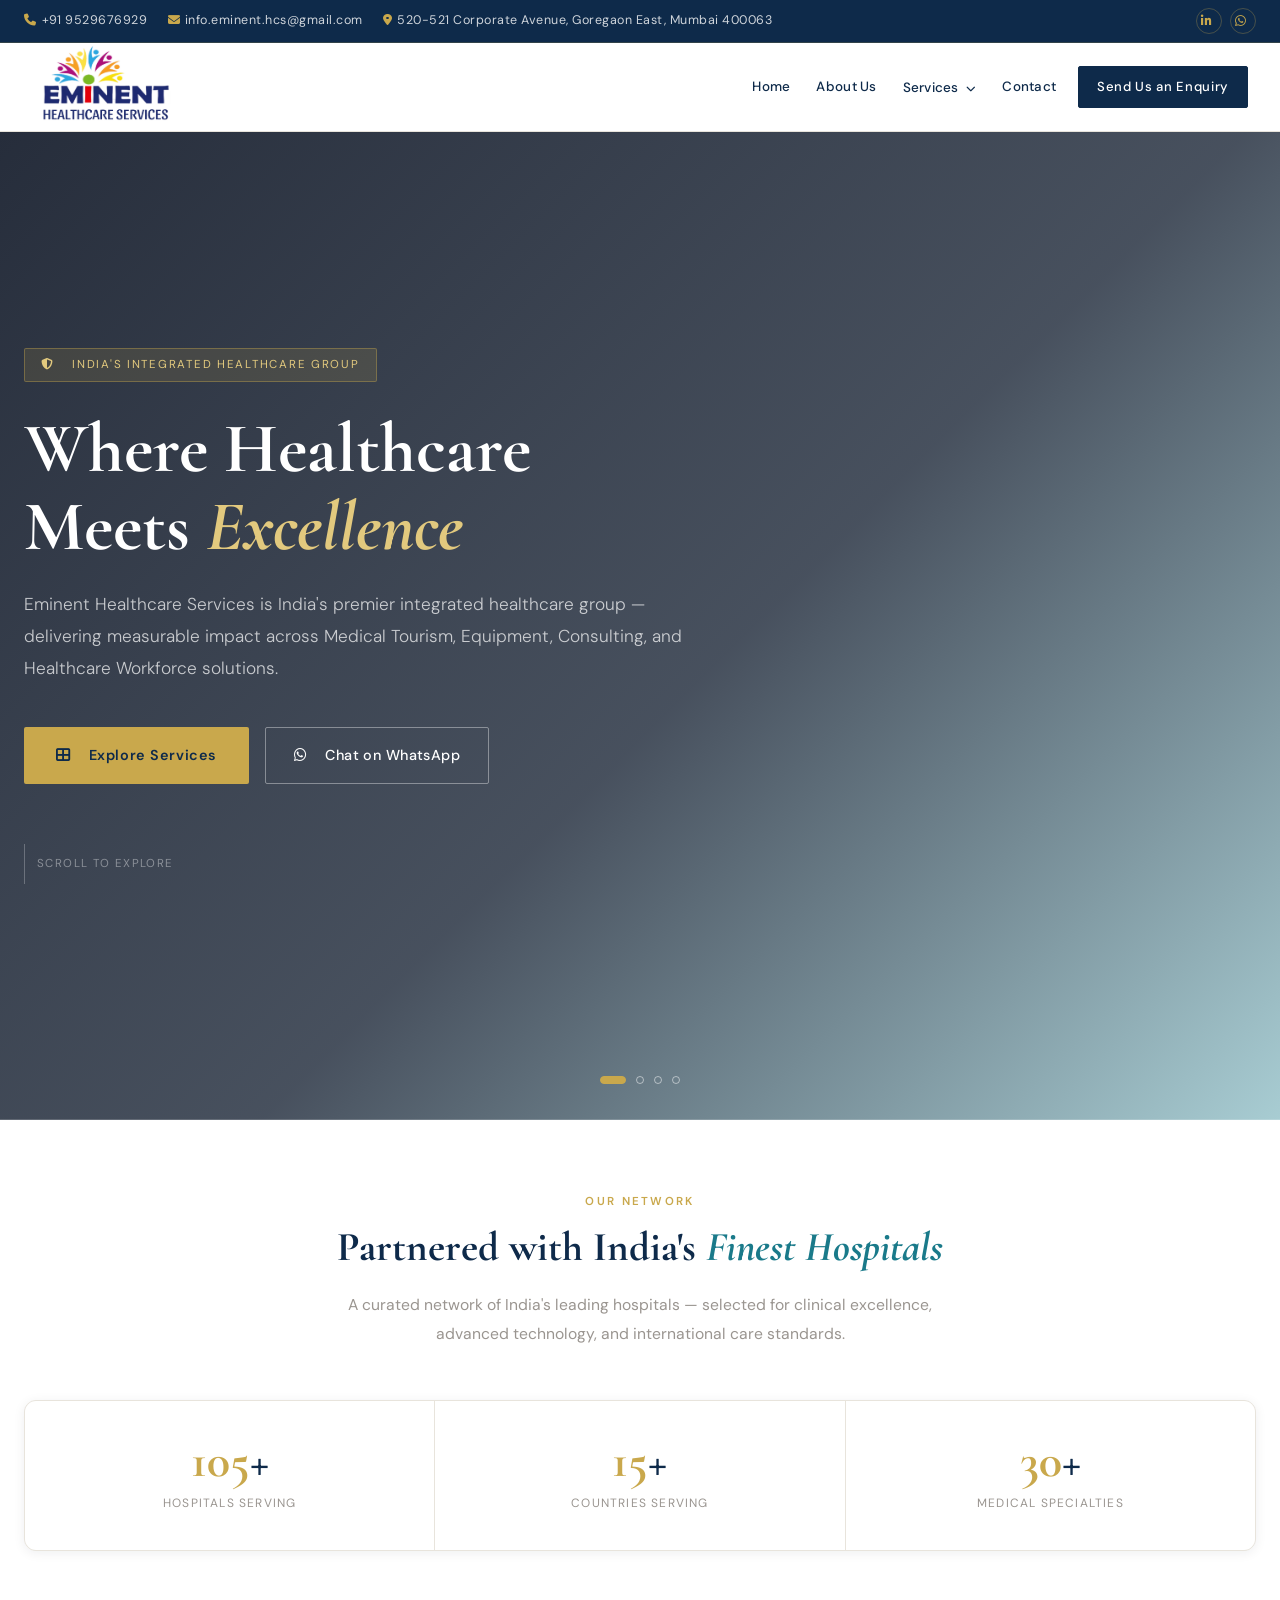
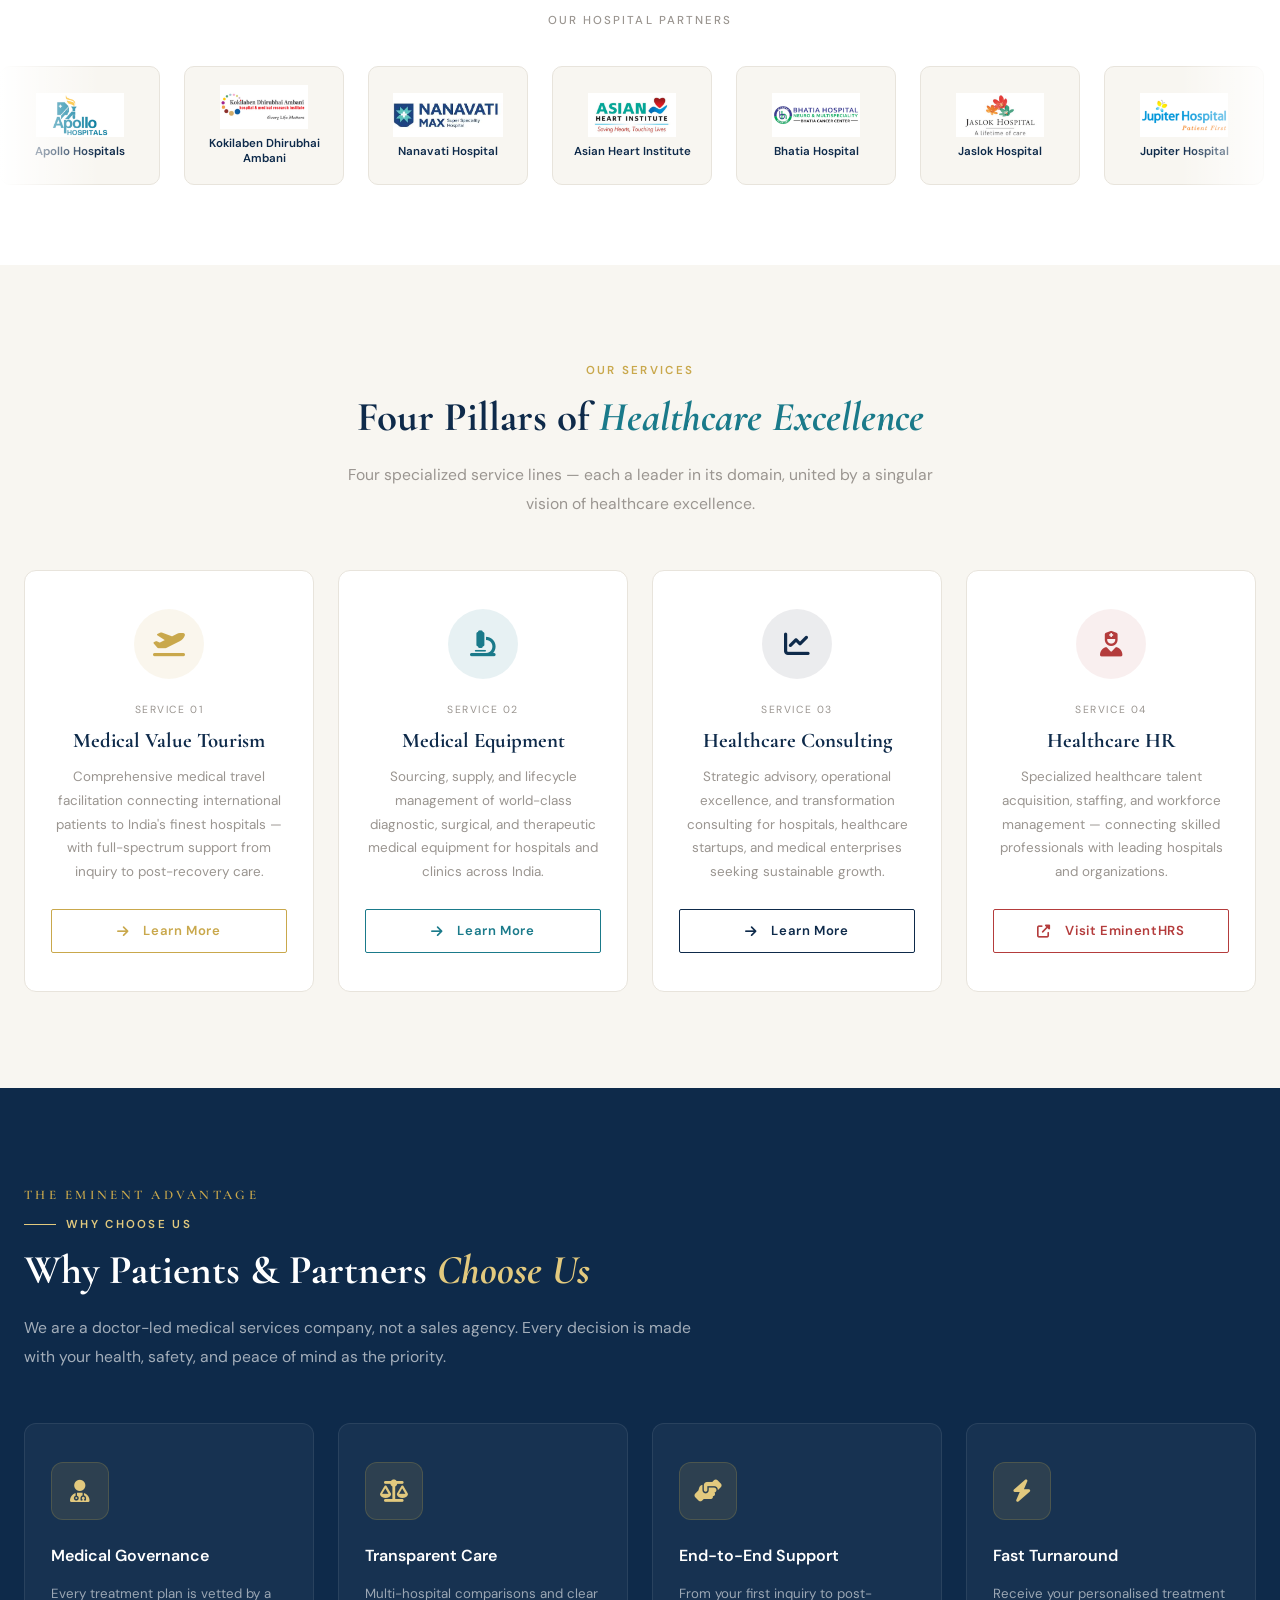
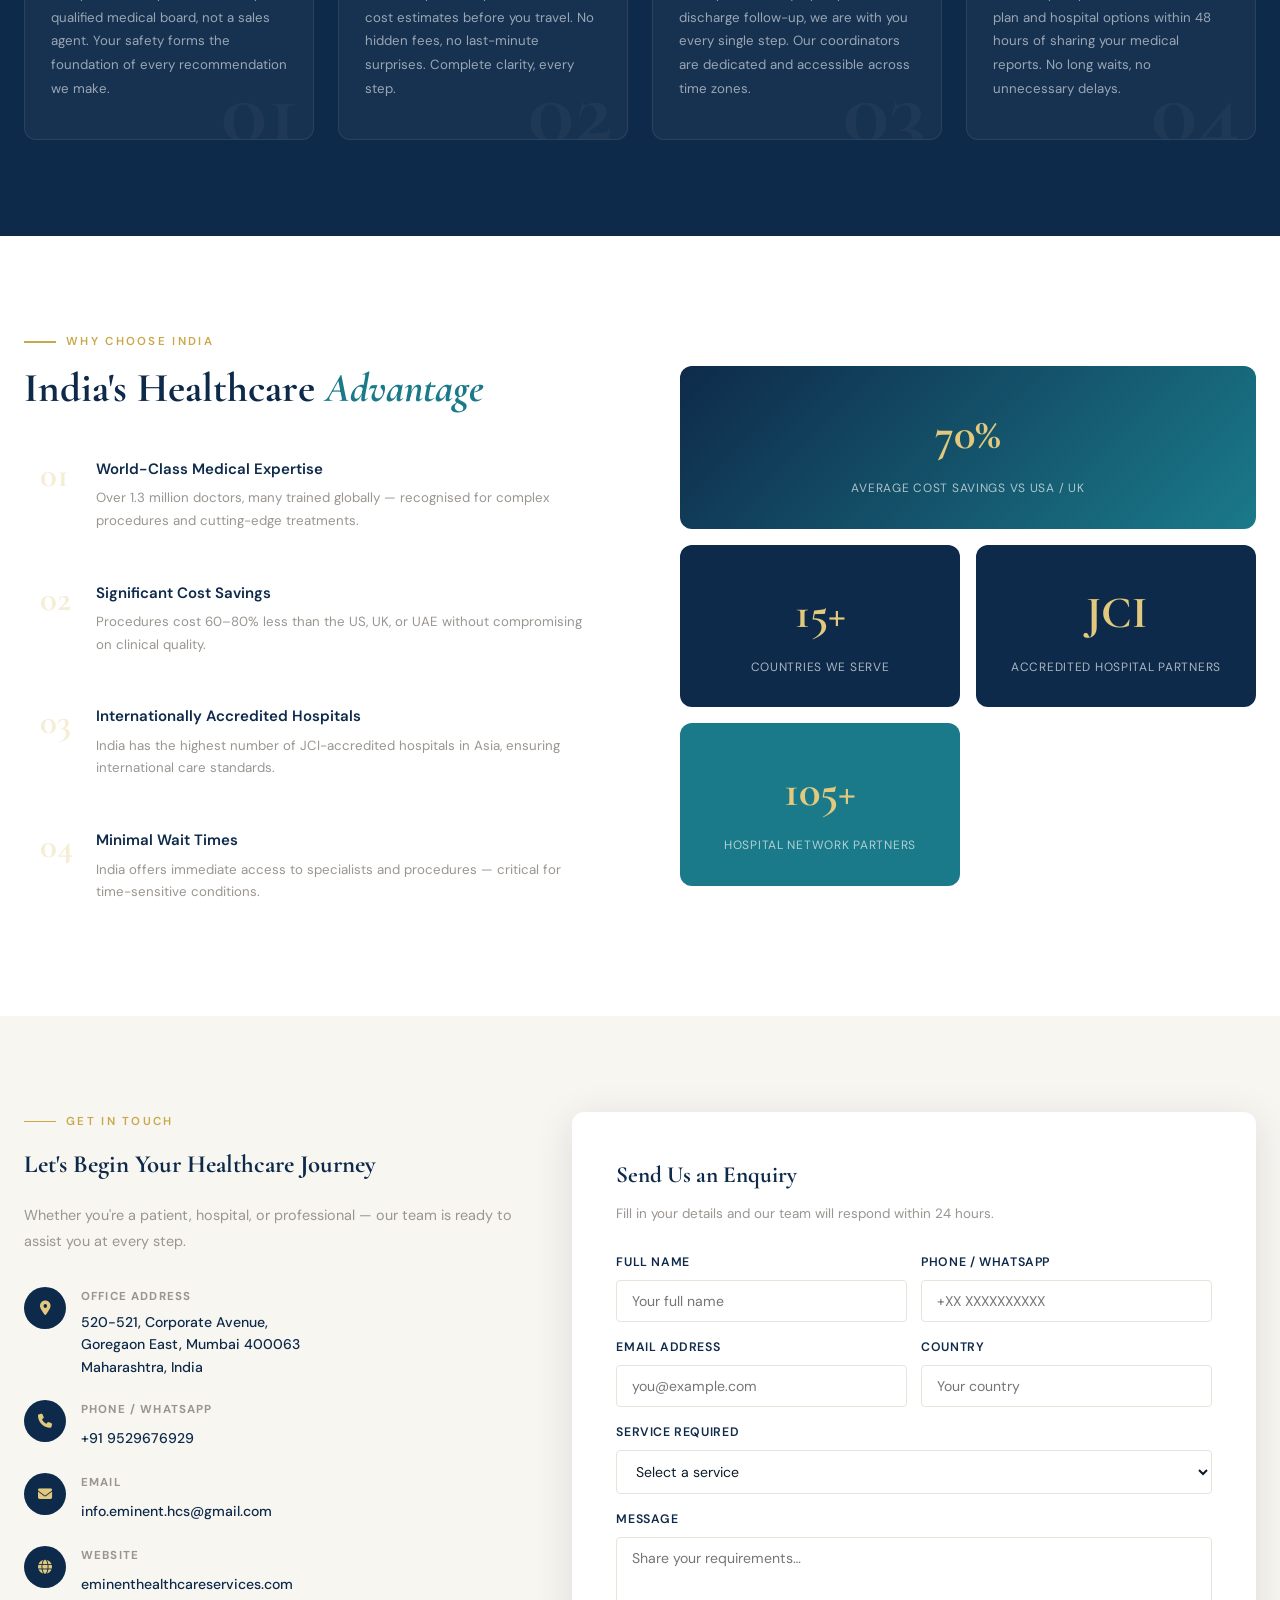
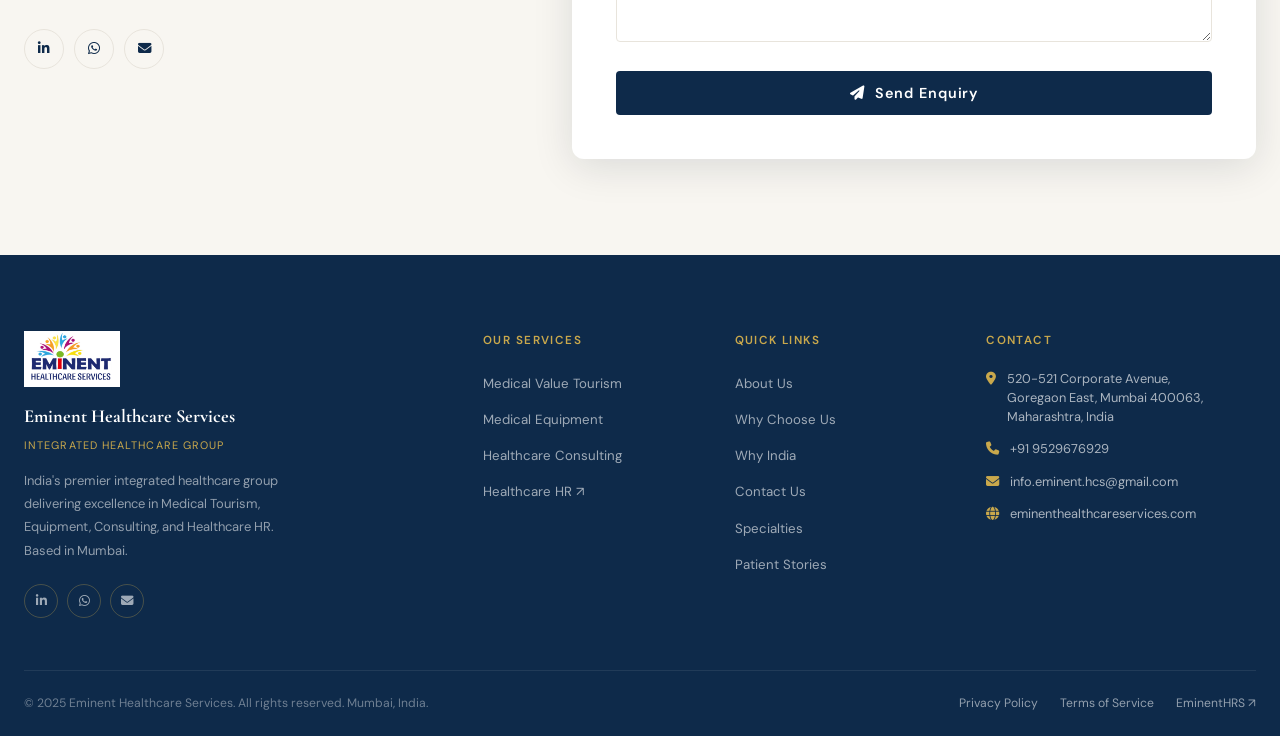
==== index.html @ 2bb33513 "Initial website upload" ====
<!DOCTYPE html>
<html lang="en">
<head>
  <meta charset="UTF-8" />
  <meta name="viewport" content="width=device-width, initial-scale=1.0" />
  <title>Eminent Healthcare Services | Integrated Healthcare Ecosystem</title>
  <meta name="description" content="Eminent Healthcare Services — India's integrated healthcare group. Medical Tourism, Medical Equipment, Healthcare Consulting &amp; HR. Mumbai." />
  <link rel="preconnect" href="https://fonts.googleapis.com" />
  <link rel="preconnect" href="https://fonts.gstatic.com" crossorigin />
  <link href="https://fonts.googleapis.com/css2?family=Cormorant+Garamond:ital,wght@0,300;0,400;0,600;0,700;1,400&family=DM+Sans:opsz,wght@9..40,300;9..40,400;9..40,500;9..40,600&display=swap" rel="stylesheet" />
  <link rel="stylesheet" href="https://cdnjs.cloudflare.com/ajax/libs/font-awesome/6.5.0/css/all.min.css" />
  <link rel="stylesheet" href="assets/css/style.css" />
</head>
<body>

<!-- TOPBAR -->
<div class="topbar">
  <div class="topbar-inner">
    <div class="topbar-left">
      <span><i class="fas fa-phone"></i><a href="tel:+919529676929">+91 9529676929</a></span>
      <span><i class="fas fa-envelope"></i><a href="mailto:info.eminent.hcs@gmail.com">info.eminent.hcs@gmail.com</a></span>
      <span><i class="fas fa-map-marker-alt"></i>520-521 Corporate Avenue, Goregaon East, Mumbai 400063</span>
    </div>
    <div class="topbar-right">
      <div class="topbar-social">
        <a href="https://www.linkedin.com/company/eminent-hr-services" target="_blank" rel="noopener" aria-label="LinkedIn"><i class="fab fa-linkedin-in"></i></a>
        <a href="https://wa.me/919529676929" target="_blank" rel="noopener" aria-label="WhatsApp"><i class="fab fa-whatsapp"></i></a>
      </div>
    </div>
  </div>
</div>

<!-- NAVBAR -->
<nav class="navbar" id="navbar">
  <div class="nav-inner">
    <a href="index.html" class="nav-logo">
      <img src="assets/images/logo.png" class="site-logo-img" alt="Eminent Healthcare Services" onerror="this.style.display='none';document.getElementById('nf').classList.remove('hidden')" />
      <div class="logo-fallback hidden" id="nf"><span class="logo-fallback-main">Eminent</span><span class="logo-fallback-sub">Healthcare Services</span></div>
    </a>
    <div class="nav-links">
      <a href="index.html">Home</a>
      <a href="#" data-open-about>About Us</a>
      <div class="nav-dropdown-wrap">
        <a href="#services">Services <i class="fas fa-chevron-down dropdown-caret"></i></a>
        <div class="nav-dropdown">
          <a href="services/medical-value-tourism.html"><i class="fas fa-plane-departure"></i><span class="dd-label">Medical Value Tourism<span>International Patient Care</span></span></a>
          <a href="services/medical-equipment.html"><i class="fas fa-microscope"></i><span class="dd-label">Medical Equipment<span>Diagnostic &amp; Surgical Supply</span></span></a>
          <a href="services/healthcare-consulting.html"><i class="fas fa-chart-line"></i><span class="dd-label">Healthcare Consulting<span>Strategy &amp; Advisory</span></span></a>
          <hr />
          <a href="https://eminenthrs.com/job-seekers" target="_blank" rel="noopener"><i class="fas fa-user-nurse"></i><span class="dd-label">Healthcare HR <i class="fas fa-external-link-alt" style="font-size:.6rem"></i><span>Visit EminentHRS</span></span></a>
        </div>
      </div>
      <a href="#contact">Contact</a>
      <a href="#contact" class="nav-cta">Send Us an Enquiry</a>
    </div>
    <button class="nav-hamburger" id="hamburger"><span></span><span></span><span></span></button>
  </div>
</nav>

<!-- MOBILE MENU -->
<div class="mobile-menu" id="mobileMenu">
  <button class="mobile-menu-close" id="menuClose"><i class="fas fa-times"></i></button>
  <a href="index.html" class="menu-close-on-click">Home</a>
  <a data-open-about class="menu-close-on-click">About Us</a>
  <button class="mobile-nav-services-toggle" id="mobileServicesToggle">Services <i class="fas fa-chevron-down" style="font-size:.8rem;margin-left:6px"></i></button>
  <div class="mobile-nav-services-submenu" id="mobileServicesSubmenu">
    <a href="services/medical-value-tourism.html" class="menu-close-on-click"><i class="fas fa-plane-departure" style="margin-right:8px;color:var(--gold)"></i>Medical Value Tourism</a>
    <a href="services/medical-equipment.html" class="menu-close-on-click"><i class="fas fa-microscope" style="margin-right:8px;color:var(--gold)"></i>Medical Equipment</a>
    <a href="services/healthcare-consulting.html" class="menu-close-on-click"><i class="fas fa-chart-line" style="margin-right:8px;color:var(--gold)"></i>Healthcare Consulting</a>
    <a href="https://eminenthrs.com/job-seekers" target="_blank" rel="noopener"><i class="fas fa-user-nurse" style="margin-right:8px;color:var(--gold)"></i>Healthcare HR &#8599;</a>
  </div>
  <a href="#contact" class="menu-close-on-click">Contact</a>
  <div class="mobile-menu-social">
    <a href="https://www.linkedin.com/company/eminent-hr-services" target="_blank" rel="noopener"><i class="fab fa-linkedin-in"></i></a>
    <a href="https://wa.me/919529676929" target="_blank" rel="noopener"><i class="fab fa-whatsapp"></i></a>
    <a href="mailto:info.eminent.hcs@gmail.com"><i class="fas fa-envelope"></i></a>
  </div>
</div>

<!-- ABOUT PANEL -->
<div class="about-panel" id="aboutPanel">
  <div class="about-panel-inner">
    <button class="about-panel-close" id="aboutPanelClose"><i class="fas fa-times"></i></button>
    <div class="about-panel-label">Who We Are</div>
    <h2 class="about-panel-title">About <em>Eminent Healthcare Services</em></h2>

    <div class="about-panel-vision" style="margin-top:0;margin-bottom:22px;">
      <h4>Our Vision</h4>
      <p>To become Asia's most trusted integrated healthcare services group — where every patient receives the clinical care they deserve, every institution reaches its fullest potential, and every healthcare professional finds purpose and growth in their career.</p>
    </div>

    <div class="about-panel-vision" style="margin-bottom:22px;background:linear-gradient(135deg,#132040,rgba(26,122,138,.15));border-left:3px solid var(--teal-light);">
      <h4 style="color:var(--teal-light);">Our Mission</h4>
      <p>To bridge the gap between patients who need world-class healthcare and institutions that provide it — by building a transparent, clinically governed, and human-centred ecosystem across Medical Value Tourism, Equipment, Consulting, and Healthcare Workforce solutions. We are committed to making quality healthcare accessible, affordable, and deeply personal for every individual we serve.</p>
    </div>

    <p class="about-panel-lead">Eminent Healthcare Services is India's integrated healthcare group — a multi-dimensional platform built to serve patients, institutions, and professionals with integrity, expertise, and a human-first approach.</p>
    <p class="about-panel-body">Founded with a vision to transform how healthcare is accessed, delivered, and experienced — we operate across four specialized service lines addressing critical touchpoints in the modern healthcare ecosystem.</p>
    <div class="about-panel-pillars">
      <div class="about-pillar-card"><i class="fas fa-plane-departure"></i><h4>Medical Value Tourism</h4><p>End-to-end medical travel facilitation for international patients seeking world-class care in India.</p></div>
      <div class="about-pillar-card"><i class="fas fa-microscope"></i><h4>Medical Equipment</h4><p>Procurement and supply of premium diagnostic, surgical, and therapeutic medical equipment.</p></div>
      <div class="about-pillar-card"><i class="fas fa-chart-line"></i><h4>Healthcare Consulting</h4><p>Strategic advisory and transformation consulting for hospitals and medical enterprises.</p></div>
      <div class="about-pillar-card"><i class="fas fa-user-nurse"></i><h4>Healthcare HR</h4><p>Specialized talent acquisition connecting skilled professionals with leading healthcare organizations.</p></div>
    </div>
  </div>
</div>

<!-- HERO SLIDER -->
<section class="hero" id="home">
  <div class="hero-slides" aria-hidden="true">
    <div class="hero-slide active"></div>
    <div class="hero-slide"></div>
    <div class="hero-slide"></div>
    <div class="hero-slide"></div>
  </div>
  <div class="hero-slide-dots">
    <button class="hero-dot active" data-slide="0"></button>
    <button class="hero-dot" data-slide="1"></button>
    <button class="hero-dot" data-slide="2"></button>
    <button class="hero-dot" data-slide="3"></button>
  </div>
  <div class="hero-content">
    <div class="hero-inner">
      <div class="hero-inner-text">
        <div class="hero-badge"><i class="fas fa-shield-alt"></i>&nbsp; India's Integrated Healthcare Group</div>
        <h1 class="hero-title">Where Healthcare<br/>Meets <em>Excellence</em></h1>
        <p class="hero-subtitle">Eminent Healthcare Services is India's premier integrated healthcare group — delivering measurable impact across Medical Tourism, Equipment, Consulting, and Healthcare Workforce solutions.</p>
        <div class="hero-actions">
          <a href="#services" class="btn-primary"><i class="fas fa-th-large"></i>&nbsp; Explore Services</a>
          <a href="https://wa.me/919529676929" target="_blank" rel="noopener" class="btn-whatsapp"><i class="fab fa-whatsapp"></i>&nbsp; Chat on WhatsApp</a>
        </div>
        <div class="hero-scroll-hint">Scroll to explore</div>
      </div>
    </div>
  </div>
</section>

<!-- HOSPITAL PARTNERS -->
<section class="hospitals-section" id="hospitals">
  <div class="container">
    <div class="section-header center reveal">
      <div class="section-label">Our Network</div>
      <h2 class="section-title">Partnered with India's <em>Finest Hospitals</em></h2>
      <p class="section-desc">A curated network of India's leading hospitals — selected for clinical excellence, advanced technology, and international care standards.</p>
    </div>
    <div class="hosp-stats-row reveal">
      <div class="hosp-stat-cell"><div class="hs-num"><span>105</span>+</div><div class="hs-label">Hospitals Serving</div></div>
      <div class="hosp-stat-cell"><div class="hs-num"><span>15</span>+</div><div class="hs-label">Countries Serving</div></div>
      <div class="hosp-stat-cell"><div class="hs-num"><span>30</span>+</div><div class="hs-label">Medical Specialties</div></div>
    </div>
  </div>
  <div class="hosp-marquee-label reveal">Our Hospital Partners</div>
  <div class="hosp-track-wrap">
    <div class="hosp-logo-track">
      <div class="hosp-logo-card"><img src="assets/images/hospitals/apollo.png" alt="Apollo Hospitals" /><div class="hosp-card-name">Apollo Hospitals</div></div>
      <div class="hosp-logo-card"><img src="assets/images/hospitals/kokilaben.png" alt="Kokilaben Dhirubhai" /><div class="hosp-card-name">Kokilaben Dhirubhai Ambani</div></div>
      <div class="hosp-logo-card"><img src="assets/images/hospitals/nanavati.png" alt="Nanavati Hospital" /><div class="hosp-card-name">Nanavati Hospital</div></div>
      <div class="hosp-logo-card"><img src="assets/images/hospitals/asian-heart.png" alt="Asian Heart Institute" /><div class="hosp-card-name">Asian Heart Institute</div></div>
      <div class="hosp-logo-card"><img src="assets/images/hospitals/bhatia.png" alt="Bhatia Hospital" /><div class="hosp-card-name">Bhatia Hospital</div></div>
      <div class="hosp-logo-card"><img src="assets/images/hospitals/jaslok.png" alt="Jaslok Hospital" /><div class="hosp-card-name">Jaslok Hospital</div></div>
      <div class="hosp-logo-card"><img src="assets/images/hospitals/jupiter.png" alt="Jupiter Hospital" /><div class="hosp-card-name">Jupiter Hospital</div></div>
      <div class="hosp-logo-card"><img src="assets/images/hospitals/hn-reliance.png" alt="HN Reliance Foundation" /><div class="hosp-card-name">HN Reliance Foundation</div></div>
      <div class="hosp-logo-card"><img src="assets/images/hospitals/saifee.png" alt="Saifee Hospital" /><div class="hosp-card-name">Saifee Hospital</div></div>
      <div class="hosp-logo-card"><img src="assets/images/hospitals/godrej.png" alt="Godrej Memorial Hospital" /><div class="hosp-card-name">Godrej Memorial Hospital</div></div>
      <div class="hosp-logo-card"><img src="assets/images/hospitals/surya.png" alt="Surya Hospital" /><div class="hosp-card-name">Surya Hospital</div></div>
      <div class="hosp-logo-card"><img src="assets/images/hospitals/hncii.png" alt="HNCII" /><div class="hosp-card-name">HNCII</div></div>
      <!-- Duplicate for seamless loop -->
      <div class="hosp-logo-card"><img src="assets/images/hospitals/apollo.png" alt="Apollo Hospitals" /><div class="hosp-card-name">Apollo Hospitals</div></div>
      <div class="hosp-logo-card"><img src="assets/images/hospitals/kokilaben.png" alt="Kokilaben Dhirubhai" /><div class="hosp-card-name">Kokilaben Dhirubhai</div></div>
       <div class="hosp-logo-card"><img src="assets/images/hospitals/nanavati.png" alt="Nanavati Hospital" /><div class="hosp-card-name">Nanavati Hospital</div></div>
      <div class="hosp-logo-card"><img src="assets/images/hospitals/asian-heart.png" alt="Asian Heart Institute" /><div class="hosp-card-name">Asian Heart Institute</div></div>
      <div class="hosp-logo-card"><img src="assets/images/hospitals/bhatia.png" alt="Bhatia Hospital" /><div class="hosp-card-name">Bhatia Hospital</div></div>
      <div class="hosp-logo-card"><img src="assets/images/hospitals/jaslok.png" alt="Jaslok Hospital" /><div class="hosp-card-name">Jaslok Hospital</div></div>
      <div class="hosp-logo-card"><img src="assets/images/hospitals/jupiter.png" alt="Jupiter Hospital" /><div class="hosp-card-name">Jupiter Hospital</div></div>
      <div class="hosp-logo-card"><img src="assets/images/hospitals/hn-reliance.png" alt="HN Reliance Foundation" /><div class="hosp-card-name">HN Reliance Foundation</div></div>
      <div class="hosp-logo-card"><img src="assets/images/hospitals/saifee.png" alt="Saifee Hospital" /><div class="hosp-card-name">Saifee Hospital</div></div>
      <div class="hosp-logo-card"><img src="assets/images/hospitals/godrej.png" alt="Godrej Memorial Hospital" /><div class="hosp-card-name">Godrej Memorial Hospital</div></div>
      <div class="hosp-logo-card"><img src="assets/images/hospitals/surya.png" alt="Surya Hospital" /><div class="hosp-card-name">Surya Hospital</div></div>
      <div class="hosp-logo-card"><img src="assets/images/hospitals/hncii.png" alt="HNCII" /><div class="hosp-card-name">HNCII</div></div>
    </div>
    </div>
  </div>
</section>

<!-- SERVICES GRID -->
<section class="services-section" id="services">
  <div class="container">
    <div class="section-header center reveal">
      <div class="section-label">Our Services</div>
      <h2 class="section-title">Four Pillars of <em>Healthcare Excellence</em></h2>
      <p class="section-desc">Four specialized service lines — each a leader in its domain, united by a singular vision of healthcare excellence.</p>
    </div>
    <div class="services-grid">
      <div class="service-card reveal reveal-delay-1">
        <div class="service-icon icon-tourism"><i class="fas fa-plane-departure"></i></div>
        <div class="service-tag">Service 01</div>
        <h3>Medical Value Tourism</h3>
        <p>Comprehensive medical travel facilitation connecting international patients to India's finest hospitals — with full-spectrum support from inquiry to post-recovery care.</p>
        <a href="services/medical-value-tourism.html" class="service-btn gold"><i class="fas fa-arrow-right"></i>&nbsp; Learn More</a>
      </div>
      <div class="service-card reveal reveal-delay-2">
        <div class="service-icon icon-equipment"><i class="fas fa-microscope"></i></div>
        <div class="service-tag">Service 02</div>
        <h3>Medical Equipment</h3>
        <p>Sourcing, supply, and lifecycle management of world-class diagnostic, surgical, and therapeutic medical equipment for hospitals and clinics across India.</p>
        <a href="services/medical-equipment.html" class="service-btn teal"><i class="fas fa-arrow-right"></i>&nbsp; Learn More</a>
      </div>
      <div class="service-card reveal reveal-delay-3">
        <div class="service-icon icon-consulting"><i class="fas fa-chart-line"></i></div>
        <div class="service-tag">Service 03</div>
        <h3>Healthcare Consulting</h3>
        <p>Strategic advisory, operational excellence, and transformation consulting for hospitals, healthcare startups, and medical enterprises seeking sustainable growth.</p>
        <a href="services/healthcare-consulting.html" class="service-btn navy"><i class="fas fa-arrow-right"></i>&nbsp; Learn More</a>
      </div>
      <div class="service-card reveal reveal-delay-4">
        <div class="service-icon icon-hr"><i class="fas fa-user-nurse"></i></div>
        <div class="service-tag">Service 04</div>
        <h3>Healthcare HR</h3>
        <p>Specialized healthcare talent acquisition, staffing, and workforce management — connecting skilled professionals with leading hospitals and organizations.</p>
        <a href="https://eminenthrs.com/job-seekers" target="_blank" rel="noopener" class="service-btn red"><i class="fas fa-external-link-alt"></i>&nbsp; Visit EminentHRS</a>
      </div>
    </div>
  </div>
</section>

<!-- ADVANTAGE -->
<section class="advantage" id="why-choose-us">
  <div class="container">
    <div class="section-header reveal">
      <div class="advantage-kicker">The Eminent Advantage</div>
      <div class="section-label">Why Choose Us</div>
      <h2 class="section-title" style="color:var(--white)">Why Patients &amp; Partners <em style="color:var(--gold-light)">Choose Us</em></h2>
      <p class="section-desc">We are a doctor-led medical services company, not a sales agency. Every decision is made with your health, safety, and peace of mind as the priority.</p>
    </div>
    <div class="advantage-cards">
      <div class="advantage-card reveal reveal-delay-1" data-num="01"><div class="adv-icon"><i class="fas fa-user-md"></i></div><h4>Medical Governance</h4><p>Every treatment plan is vetted by a qualified medical board, not a sales agent. Your safety forms the foundation of every recommendation we make.</p></div>
      <div class="advantage-card reveal reveal-delay-2" data-num="02"><div class="adv-icon"><i class="fas fa-balance-scale"></i></div><h4>Transparent Care</h4><p>Multi-hospital comparisons and clear cost estimates before you travel. No hidden fees, no last-minute surprises. Complete clarity, every step.</p></div>
      <div class="advantage-card reveal reveal-delay-3" data-num="03"><div class="adv-icon"><i class="fas fa-hands-helping"></i></div><h4>End-to-End Support</h4><p>From your first inquiry to post-discharge follow-up, we are with you every single step. Our coordinators are dedicated and accessible across time zones.</p></div>
      <div class="advantage-card reveal reveal-delay-4" data-num="04"><div class="adv-icon"><i class="fas fa-bolt"></i></div><h4>Fast Turnaround</h4><p>Receive your personalised treatment plan and hospital options within 48 hours of sharing your medical reports. No long waits, no unnecessary delays.</p></div>
    </div>
  </div>
</section>

<!-- WHY INDIA -->
<section class="why-india" id="why-india">
  <div class="container">
    <div class="why-grid">
      <div class="reveal">
        <div class="section-label">Why Choose India</div>
        <h2 class="section-title">India's Healthcare <em>Advantage</em></h2>
        <div class="why-list">
          <div class="why-item"><div class="why-num">01</div><div><h4>World-Class Medical Expertise</h4><p>Over 1.3 million doctors, many trained globally — recognised for complex procedures and cutting-edge treatments.</p></div></div>
          <div class="why-item"><div class="why-num">02</div><div><h4>Significant Cost Savings</h4><p>Procedures cost 60–80% less than the US, UK, or UAE without compromising on clinical quality.</p></div></div>
          <div class="why-item"><div class="why-num">03</div><div><h4>Internationally Accredited Hospitals</h4><p>India has the highest number of JCI-accredited hospitals in Asia, ensuring international care standards.</p></div></div>
          <div class="why-item"><div class="why-num">04</div><div><h4>Minimal Wait Times</h4><p>India offers immediate access to specialists and procedures — critical for time-sensitive conditions.</p></div></div>
        </div>
      </div>
      <div class="why-visual reveal reveal-delay-2">
        <div class="why-card"><div class="why-card-num">70%</div><p>Average cost savings vs USA / UK</p></div>
        <div class="why-card"><div class="why-card-num">15+</div><p>Countries we serve</p></div>
        <div class="why-card"><div class="why-card-num">JCI</div><p>Accredited hospital partners</p></div>
        <div class="why-card" style="background:var(--teal)"><div class="why-card-num">105+</div><p>Hospital network partners</p></div>
      </div>
    </div>
  </div>
</section>

<!-- CONTACT -->
<section class="contact" id="contact">
  <div class="container">
    <div class="contact-grid">
      <div class="contact-info reveal">
        <div class="section-label">Get In Touch</div>
        <h3>Let's Begin Your Healthcare Journey</h3>
        <p>Whether you're a patient, hospital, or professional — our team is ready to assist you at every step.</p>
        <div class="contact-item"><div class="contact-icon"><i class="fas fa-map-marker-alt"></i></div><div><h5>Office Address</h5><address>520-521, Corporate Avenue,<br>Goregaon East, Mumbai 400063<br>Maharashtra, India</address></div></div>
        <div class="contact-item"><div class="contact-icon"><i class="fas fa-phone"></i></div><div><h5>Phone / WhatsApp</h5><a href="tel:+919529676929">+91 9529676929</a></div></div>
        <div class="contact-item"><div class="contact-icon"><i class="fas fa-envelope"></i></div><div><h5>Email</h5><a href="mailto:info.eminent.hcs@gmail.com">info.eminent.hcs@gmail.com</a></div></div>
        <div class="contact-item"><div class="contact-icon"><i class="fas fa-globe"></i></div><div><h5>Website</h5><span>eminenthealthcareservices.com</span></div></div>
        <div class="contact-socials">
          <a href="https://www.linkedin.com/company/eminent-hr-services" target="_blank" rel="noopener" class="social-btn"><i class="fab fa-linkedin-in"></i></a>
          <a href="https://wa.me/919529676929" target="_blank" rel="noopener" class="social-btn"><i class="fab fa-whatsapp"></i></a>
          <a href="mailto:info.eminent.hcs@gmail.com" class="social-btn"><i class="fas fa-envelope"></i></a>
        </div>
      </div>
      <div class="contact-form-wrap reveal reveal-delay-2">
        <h3>Send Us an Enquiry</h3>
        <p>Fill in your details and our team will respond within 24 hours.</p>
        <form data-formspree action="https://api.web3forms.com/submit" method="POST">
          <div class="form-row-2">
            <div class="form-group"><label>Full Name</label><input type="text" name="name" placeholder="Your full name" required /></div>
            <div class="form-group"><label>Phone / WhatsApp</label><input type="tel" name="phone" placeholder="+XX XXXXXXXXXX" required /></div>
          </div>
          <div class="form-row-2">
            <div class="form-group"><label>Email Address</label><input type="email" name="email" placeholder="you@example.com" required /></div>
            <div class="form-group"><label>Country</label><input type="text" name="country" placeholder="Your country" /></div>
          </div>
          <div class="form-group"><label>Service Required</label>
            <select name="service" required><option value="" disabled selected>Select a service</option><option>Medical Value Tourism</option><option>Medical Equipment</option><option>Healthcare Consulting</option><option>Healthcare HR</option><option>General Inquiry</option></select>
          </div>
          <div class="form-group"><label>Message</label><textarea name="message" placeholder="Share your requirements…" required></textarea></div>
          <input type="hidden" name="access_key" value="bd70cb40-22f4-40b8-92a6-c2f01ad78e96" />
<input type="hidden" name="subject" value="New Enquiry — Eminent Healthcare Services" />
          <input type="text" name="_gotcha" style="display:none" />
          <button type="submit" class="btn-submit"><i class="fas fa-paper-plane"></i>&nbsp; Send Enquiry</button>
          <div class="form-status"></div>
        </form>
      </div>
  </div>
</section>

<!-- FOOTER -->
<footer class="footer">
  <div class="container">
    <div class="footer-grid">
      <div class="footer-brand">
        <img src="assets/images/logo.png" class="footer-logo-img" alt="Eminent Healthcare Services" onerror="this.style.display='none'" />
        <div class="footer-brand-name">Eminent Healthcare Services</div>
        <div class="footer-brand-tag">Integrated Healthcare Group</div>
        <p>India's premier integrated healthcare group delivering excellence in Medical Tourism, Equipment, Consulting, and Healthcare HR. Based in Mumbai.</p>
        <div class="footer-socials">
          <a href="https://www.linkedin.com/company/eminent-hr-services" target="_blank" rel="noopener" class="footer-social-btn"><i class="fab fa-linkedin-in"></i></a>
          <a href="https://wa.me/919529676929" target="_blank" rel="noopener" class="footer-social-btn"><i class="fab fa-whatsapp"></i></a>
          <a href="mailto:info.eminent.hcs@gmail.com" class="footer-social-btn"><i class="fas fa-envelope"></i></a>
        </div>
      </div>
      <div class="footer-col"><h5>Our Services</h5><ul>
        <li><a href="services/medical-value-tourism.html">Medical Value Tourism</a></li>
        <li><a href="services/medical-equipment.html">Medical Equipment</a></li>
        <li><a href="services/healthcare-consulting.html">Healthcare Consulting</a></li>
        <li><a href="https://eminenthrs.com/job-seekers" target="_blank" rel="noopener">Healthcare HR &#8599;</a></li>
      </ul></div>
      <div class="footer-col"><h5>Quick Links</h5><ul>
        <li><a data-open-about>About Us</a></li>
        <li><a href="#why-choose-us">Why Choose Us</a></li>
        <li><a href="#why-india">Why India</a></li>
        <li><a href="#contact">Contact Us</a></li>
        <li><a href="services/medical-value-tourism.html#specialties">Specialties</a></li>
        <li><a href="services/medical-value-tourism.html#testimonials">Patient Stories</a></li>
      </ul></div>
      <div class="footer-col"><h5>Contact</h5>
        <div class="footer-contact-list">
          <div class="footer-contact-item"><i class="fas fa-map-marker-alt"></i><address>520-521 Corporate Avenue,<br>Goregaon East, Mumbai 400063,<br>Maharashtra, India</address></div>
          <div class="footer-contact-item"><i class="fas fa-phone"></i><a href="tel:+919529676929">+91 9529676929</a></div>
          <div class="footer-contact-item"><i class="fas fa-envelope"></i><a href="mailto:info.eminent.hcs@gmail.com">info.eminent.hcs@gmail.com</a></div>
          <div class="footer-contact-item"><i class="fas fa-globe"></i><span>eminenthealthcareservices.com</span></div>
        </div>
      </div>
    </div>
    <div class="footer-bottom">
      <p>&copy; 2025 Eminent Healthcare Services. All rights reserved. Mumbai, India.</p>
      <div class="footer-bottom-links"><a href="#contact">Privacy Policy</a><a href="#contact">Terms of Service</a><a href="https://eminenthrs.com/job-seekers" target="_blank" rel="noopener">EminentHRS &#8599;</a></div>
    </div>
  </div>
</footer>

<script src="assets/js/main.js"></script>
</body>
</html>
---- assets/css/style.css ----
/* ================================================================
   EMINENT HEALTHCARE SERVICES — SHARED STYLESHEET
   File: assets/css/style.css
   All pages link to this file.
================================================================ */

/* ── Design Tokens ─────────────────────────────────────────── */
:root {
  --navy:        #0e2a4a;
  --navy-mid:    #183d6b;
  --navy-light:  #1f4d87;
  --gold:        #c9a84c;
  --gold-light:  #e2c97e;
  --gold-pale:   #f5edd6;
  --teal:        #1a7a8a;
  --teal-light:  #22a8bc;
  --white:       #ffffff;
  --off-white:   #f8f6f1;
  --gray-light:  #e8e4dc;
  --gray-mid:    #9a9590;
  --text-dark:   #0d1b2a;
  --text-body:   #3a3530;
  --radius:      4px;
  --radius-lg:   12px;
  --shadow-sm:   0 2px 12px rgba(10,22,40,.07);
  --shadow-card: 0 8px 40px rgba(10,22,40,.12);
  --shadow-hover:0 20px 60px rgba(10,22,40,.20);
  --transition:  all .35s cubic-bezier(.4,0,.2,1);
}

/* ── Reset ──────────────────────────────────────────────────── */
*, *::before, *::after { box-sizing: border-box; margin: 0; padding: 0; }
html { scroll-behavior: smooth; font-size: 16px; }
body { font-family: 'DM Sans', sans-serif; color: var(--text-body); background: var(--white); overflow-x: hidden; line-height: 1.7; }
img  { max-width: 100%; display: block; }
a    { text-decoration: none; color: inherit; }
ul   { list-style: none; }
address { font-style: normal; }

/* ── Animations ─────────────────────────────────────────────── */
@keyframes fadeUp   { from { opacity:0; transform:translateY(28px); } to { opacity:1; transform:translateY(0); } }
@keyframes fadeIn   { from { opacity:0; } to { opacity:1; } }
@keyframes marquee  { 0% { transform:translateX(0); } 100% { transform:translateX(-50%); } }
@keyframes panelIn  { from { opacity:0; transform:translateY(36px); } to { opacity:1; transform:translateY(0); } }

.reveal { opacity:0; transform:translateY(28px); transition: opacity .7s ease, transform .7s ease; }
.reveal.visible { opacity:1; transform:translateY(0); }
.reveal-delay-1 { transition-delay:.10s; }
.reveal-delay-2 { transition-delay:.20s; }
.reveal-delay-3 { transition-delay:.30s; }
.reveal-delay-4 { transition-delay:.40s; }

/* ================================================================
   TOPBAR
================================================================ */
.topbar {
  background: var(--navy);
  color: rgba(255,255,255,.8);
  font-size: .78rem;
  letter-spacing: .04em;
  padding: 8px 0;
  border-bottom: 1px solid rgba(201,168,76,.2);
}
.topbar-inner {
  max-width: 1320px; margin: 0 auto; padding: 0 24px;
  display: flex; justify-content: space-between; align-items: center;
  gap: 12px; flex-wrap: wrap;
}
.topbar-left  { display: flex; gap: 20px; align-items: center; flex-wrap: wrap; }
.topbar-right { display: flex; gap: 12px; align-items: center; }
.topbar a     { color: rgba(255,255,255,.8); transition: color .2s; }
.topbar a:hover { color: var(--gold-light); }
.topbar i     { margin-right: 5px; color: var(--gold); font-size: .75rem; }
.topbar-social { display: flex; gap: 8px; }
.topbar-social a {
  width: 26px; height: 26px;
  border: 1px solid rgba(201,168,76,.3); border-radius: 50%;
  display: flex; align-items: center; justify-content: center;
  font-size: .7rem; transition: var(--transition);
}
.topbar-social a:hover { background: var(--gold); color: var(--navy); border-color: var(--gold); }

/* ================================================================
   NAVBAR
   ── Logo guidance ────────────────────────────────────────────
   Logo file: assets/images/logo.png  (transparent PNG, ≥ 400×160 px)
   Navbar height: 52px  |  Footer height: 56px
   To update: change src on .site-logo-img in every HTML file's <header>
================================================================ */
.navbar {
  position: sticky; top: 0; z-index: 900;
  background: rgba(255,255,255,.97);
  backdrop-filter: blur(20px);
  border-bottom: 1px solid var(--gray-light);
  transition: box-shadow .3s;
}
.navbar.scrolled { box-shadow: 0 4px 30px rgba(10,22,40,.10); }

.nav-inner {
  max-width: 1320px; margin: 0 auto; padding: 0 32px;
  display: flex; align-items: center;
  justify-content: space-between;
  height: 88px; gap: 28px;
}

/* Logo */
.nav-logo { display: flex; align-items: center; gap: 10px; flex-shrink: 0; }
.site-logo-img {
  height: 88px; width: auto;
  object-fit: contain; object-position: left center;
  display: block; max-width: 220px;
}
.logo-fallback { display: flex; flex-direction: column; line-height: 1.2; }
.logo-fallback-main { font-family:'Cormorant Garamond',serif; font-size:1.25rem; font-weight:700; color:var(--navy); }
.logo-fallback-sub  { font-size:.65rem; letter-spacing:.12em; text-transform:uppercase; color:var(--gold); font-weight:500; }
.logo-fallback.hidden { display:none; }

/* Nav links */
.nav-links {
  display: flex; align-items: center; gap: 2px;
  flex: 1; justify-content: flex-end;
}
.nav-links > a, .nav-links > .nav-dropdown-wrap > a {
  padding: 8px 12px;
  font-size: .84rem; font-weight: 500; color: var(--navy);
  border-radius: var(--radius); transition: var(--transition);
  letter-spacing: .02em; position: relative; cursor: pointer;
  white-space: nowrap;
}
.nav-links > a::after,
.nav-links > .nav-dropdown-wrap > a::after {
  content: ''; position: absolute; bottom: 4px; left: 12px; right: 12px;
  height: 1.5px; background: var(--gold); transform: scaleX(0); transition: transform .3s;
}
.nav-links > a:hover::after,
.nav-links > .nav-dropdown-wrap:hover > a::after { transform: scaleX(1); }
.nav-links > a:hover,
.nav-links > .nav-dropdown-wrap:hover > a { color: var(--navy-light); }

/* Enquiry CTA */
.nav-cta {
  background: var(--navy) !important; color: var(--white) !important;
  padding: 9px 18px !important; border-radius: 2px !important;
  font-size: .82rem !important; letter-spacing: .05em !important;
  margin-left: 8px; border: 1px solid var(--navy) !important;
}
.nav-cta::after { display: none !important; }
.nav-cta:hover { background: var(--gold) !important; color: var(--navy) !important; border-color: var(--gold) !important; }

/* ── Services Dropdown ───────────────────────────────────────── */
.nav-dropdown-wrap { position: relative; }
.nav-dropdown-wrap > a .dropdown-caret { font-size: .6rem; margin-left: 4px; transition: transform .25s; }
.nav-dropdown-wrap:hover > a .dropdown-caret { transform: rotate(180deg); }

.nav-dropdown {
  position: absolute; top: calc(100% + 8px); left: 50%;
  transform: translateX(-50%) translateY(8px);
  background: var(--white); border: 1px solid var(--gray-light);
  border-radius: var(--radius-lg); box-shadow: 0 16px 48px rgba(10,22,40,.14);
  min-width: 240px; padding: 8px 0;
  opacity: 0; visibility: hidden; pointer-events: none;
  transition: opacity .25s ease, transform .25s ease, visibility .25s;
  z-index: 200;
}
.nav-dropdown-wrap:hover .nav-dropdown,
.nav-dropdown-wrap:focus-within .nav-dropdown {
  opacity: 1; visibility: visible; pointer-events: auto;
  transform: translateX(-50%) translateY(0);
}
.nav-dropdown::before {
  content: ''; position: absolute; top: -6px; left: 50%; transform: translateX(-50%);
  border: 6px solid transparent; border-bottom-color: var(--white);
  border-top: none; filter: drop-shadow(0 -1px 0 var(--gray-light));
}
.nav-dropdown a {
  display: flex; align-items: center; gap: 12px;
  padding: 12px 20px; font-size: .86rem; color: var(--text-body);
  transition: var(--transition);
}
.nav-dropdown a:hover { background: var(--off-white); color: var(--navy); }
.nav-dropdown a i { width: 18px; text-align: center; color: var(--teal); font-size: .9rem; }
.nav-dropdown .dd-label { display: flex; flex-direction: column; }
.nav-dropdown .dd-label span { font-size: .7rem; color: var(--gray-mid); margin-top: 1px; }
.nav-dropdown hr { border: none; border-top: 1px solid var(--gray-light); margin: 6px 0; }

/* Hamburger */
.nav-hamburger {
  display: none; flex-direction: column; gap: 5px;
  cursor: pointer; padding: 8px; border: none; background: none; flex-shrink: 0;
}
.nav-hamburger span { display: block; width: 24px; height: 2px; background: var(--navy); border-radius: 2px; transition: var(--transition); }

/* ================================================================
   MOBILE MENU
================================================================ */
.mobile-menu {
  display: none; position: fixed; inset: 0;
  background: var(--navy); z-index: 1000;
  flex-direction: column; align-items: center; justify-content: center;
  overflow-y: auto; padding: 60px 0 40px;
}
.mobile-menu.open { display: flex; }
.mobile-menu-close {
  position: absolute; top: 20px; right: 20px;
  background: none; border: none; color: var(--white); font-size: 1.8rem; cursor: pointer;
}
.mobile-menu > a, .mobile-nav-services-toggle {
  font-family: 'Cormorant Garamond', serif; font-size: 1.7rem; font-weight: 600;
  color: var(--white); padding: 13px 40px; width: 100%; text-align: center;
  border-bottom: 1px solid rgba(255,255,255,.08); transition: color .2s; cursor: pointer;
  background: none; border-left: none; border-right: none; border-top: none;
  font-family: 'Cormorant Garamond', serif;
}
.mobile-menu > a:last-of-type { border-bottom: none; }
.mobile-menu > a:hover, .mobile-nav-services-toggle:hover { color: var(--gold-light); }
.mobile-nav-services-submenu {
  display: none; width: 100%; background: rgba(255,255,255,.04);
  border-bottom: 1px solid rgba(255,255,255,.08);
}
.mobile-nav-services-submenu.open { display: block; }
.mobile-nav-services-submenu a {
  display: block; color: rgba(255,255,255,.75); font-size: 1rem;
  padding: 12px 48px; border-bottom: 1px solid rgba(255,255,255,.05);
  font-family: 'DM Sans', sans-serif; font-weight: 400;
}
.mobile-nav-services-submenu a:hover { color: var(--gold-light); }
.mobile-menu-social { display: flex; gap: 14px; margin-top: 28px; }
.mobile-menu-social a {
  width: 44px; height: 44px; border: 1px solid rgba(201,168,76,.4); border-radius: 50%;
  display: flex; align-items: center; justify-content: center; color: rgba(255,255,255,.8);
  font-size: 1rem; transition: var(--transition);
}
.mobile-menu-social a:hover { background: var(--gold); color: var(--navy); border-color: var(--gold); }

/* ================================================================
   ABOUT PANEL
================================================================ */
.about-panel {
  display: none; position: fixed; inset: 0; z-index: 1100;
  background: rgba(10,22,40,.65); backdrop-filter: blur(6px);
  overflow-y: auto; padding: 40px 20px;
}
.about-panel.open { display: flex; align-items: flex-start; justify-content: center; }
.about-panel-inner {
  background: var(--white); border-radius: var(--radius-lg);
  max-width: 960px; width: 100%; padding: 60px 64px;
  position: relative; animation: panelIn .4s cubic-bezier(.4,0,.2,1) both;
}
.about-panel-close {
  position: absolute; top: 22px; right: 26px;
  background: var(--off-white); border: none; border-radius: 50%;
  width: 38px; height: 38px; font-size: .9rem; cursor: pointer;
  color: var(--navy); transition: var(--transition);
  display: flex; align-items: center; justify-content: center;
}
.about-panel-close:hover { background: var(--navy); color: var(--white); }
.about-panel-label { font-size:.72rem; letter-spacing:.18em; text-transform:uppercase; color:var(--gold); font-weight:600; margin-bottom:12px; }
.about-panel-title { font-family:'Cormorant Garamond',serif; font-size:2.5rem; font-weight:700; color:var(--navy); line-height:1.15; margin-bottom:22px; }
.about-panel-title em { font-style:italic; color:var(--teal); }
.about-panel-lead { font-size:1rem; color:var(--text-body); line-height:1.85; margin-bottom:18px; }
.about-panel-body { font-size:.92rem; color:var(--gray-mid); line-height:1.9; margin-bottom:18px; }
.about-panel-pillars { display:grid; grid-template-columns:repeat(2,1fr); gap:18px; margin-top:32px; }
.about-pillar-card { padding:26px; background:var(--off-white); border-radius:var(--radius); border-left:3px solid var(--gold); transition:var(--transition); }
.about-pillar-card:hover { box-shadow:var(--shadow-card); transform:translateY(-2px); }
.about-pillar-card i { color:var(--teal); font-size:1.3rem; margin-bottom:10px; }
.about-pillar-card h4 { font-size:.94rem; font-weight:600; color:var(--navy); margin-bottom:7px; }
.about-pillar-card p { font-size:.81rem; color:var(--gray-mid); line-height:1.7; }
.about-panel-vision { margin-top:32px; padding:28px; background:var(--navy); border-radius:var(--radius-lg); }
.about-panel-vision h4 { font-family:'Cormorant Garamond',serif; font-size:1.25rem; color:var(--gold-light); margin-bottom:10px; }
.about-panel-vision p { font-size:.87rem; color:rgba(255,255,255,.7); line-height:1.85; }

/* ================================================================
   SECTION COMMONS
================================================================ */
section { padding: 96px 0; }
.container { max-width: 1320px; margin: 0 auto; padding: 0 24px; }

.section-label {
  font-size:.72rem; letter-spacing:.2em; text-transform:uppercase;
  color:var(--gold); font-weight:600; margin-bottom:12px;
  display:flex; align-items:center; gap:10px;
}
.section-label::before { content:''; display:block; width:32px; height:1.5px; background:var(--gold); }

.section-title {
  font-family:'Cormorant Garamond',serif;
  font-size:clamp(1.9rem,3.2vw,2.75rem); font-weight:700;
  color:var(--navy); line-height:1.2; margin-bottom:18px;
}
.section-title em { font-style:italic; color:var(--teal); }
.section-desc { font-size:.98rem; color:var(--gray-mid); max-width:600px; line-height:1.85; }

.section-header { margin-bottom:52px; }
.section-header.center { text-align:center; }
.section-header.center .section-label { justify-content:center; }
.section-header.center .section-label::before { display:none; }
.section-header.center .section-desc { margin:0 auto; }

/* Buttons */
.btn-primary {
  display:inline-flex; align-items:center; gap:9px;
  background:var(--gold); color:var(--navy);
  padding:14px 30px; font-size:.9rem; font-weight:600; letter-spacing:.04em;
  border-radius:2px; transition:var(--transition); border:2px solid var(--gold);
}
.btn-primary:hover { background:var(--gold-light); border-color:var(--gold-light); transform:translateY(-2px); box-shadow:0 8px 28px rgba(201,168,76,.35); }
.btn-primary.teal  { background:var(--teal); border-color:var(--teal); color:var(--white); }
.btn-primary.teal:hover { background:var(--teal-light); border-color:var(--teal-light); }
.btn-primary.navy  { background:var(--navy); border-color:var(--navy); color:var(--white); }
.btn-primary.navy:hover { background:var(--navy-light); border-color:var(--navy-light); }
.btn-outline {
  display:inline-flex; align-items:center; gap:9px;
  background:transparent; color:var(--white);
  padding:14px 28px; font-size:.9rem; font-weight:500; letter-spacing:.03em;
  border-radius:2px; transition:var(--transition); border:1.5px solid rgba(255,255,255,.4);
}
.btn-outline:hover { background:rgba(255,255,255,.1); border-color:rgba(255,255,255,.7); transform:translateY(-2px); }
.btn-whatsapp {
  display:inline-flex; align-items:center; gap:9px;
  background:transparent; color:var(--white);
  padding:14px 28px; font-size:.9rem; font-weight:500; letter-spacing:.03em;
  border-radius:2px; transition:var(--transition); border:1.5px solid rgba(255,255,255,.38);
}
.btn-whatsapp:hover { background:#25D366; border-color:#25D366; transform:translateY(-2px); }

/* ================================================================
   HERO (HOMEPAGE — SLIDER)
================================================================ */
.hero {
  position:relative; min-height:96vh;
  display:flex; align-items:center; overflow:hidden;
}
.hero-slides { position:absolute; inset:0; }
.hero-slide {
  position:absolute; inset:0; opacity:0;
  background-size:cover; background-position:center center;
  transition: opacity 1.8s cubic-bezier(.4,0,.2,1);
}
.hero-slide.active { opacity:1; }

/* 4 premium copyright-free Unsplash images */
.hero-slide:nth-child(1){
  background-image:
    linear-gradient(135deg,rgba(8,16,32,.88) 0%,rgba(10,22,40,.75) 55%,rgba(26,122,138,.38) 100%),
    url('https://images.unsplash.com/photo-1551076805-e1869033e561?w=1920&auto=format&fit=crop&q=80');
}
.hero-slide:nth-child(2){
  background-image:
    linear-gradient(135deg,rgba(8,16,32,.88) 0%,rgba(10,22,40,.75) 55%,rgba(26,122,138,.38) 100%),
    url('https://images.unsplash.com/photo-1516841273335-e39b37888115?w=1920&auto=format&fit=crop&q=80');
}
.hero-slide:nth-child(3){
  background-image:
    linear-gradient(135deg,rgba(8,16,32,.88) 0%,rgba(10,22,40,.75) 55%,rgba(26,122,138,.38) 100%),
    url(https://images.unsplash.com/photo-1504439468489-c8920d796a29?w=1920&auto=format&fit=crop&q=80);
}
.hero-slide:nth-child(4){
  background-image:
    linear-gradient(135deg,rgba(8,16,32,.88) 0%,rgba(10,22,40,.75) 55%,rgba(26,122,138,.38) 100%),
    url('https://images.unsplash.com/photo-1543333995-a78aea2eee50?w=1920&auto=format&fit=crop&q=80');
}

.hero-slide-dots { position:absolute; bottom:36px; left:50%; transform:translateX(-50%); display:flex; gap:10px; z-index:5; }
.hero-dot { width:8px; height:8px; border-radius:50%; border:1.5px solid rgba(255,255,255,.5); background:transparent; cursor:pointer; transition:var(--transition); padding:0; }
.hero-dot.active { background:var(--gold); border-color:var(--gold); width:26px; border-radius:4px; }

.hero-content { position:relative; z-index:2; width:100%; }
.hero-inner { max-width:1320px; margin:0 auto; padding:120px 24px 140px; }
.hero-inner-text { max-width:680px; }

.hero-badge {
  display:inline-flex; align-items:center; gap:8px;
  background:rgba(201,168,76,.14); border:1px solid rgba(201,168,76,.38);
  color:var(--gold-light); font-size:.72rem; letter-spacing:.15em; text-transform:uppercase;
  padding:6px 16px; border-radius:2px; margin-bottom:28px;
  animation:fadeUp .8s ease both;
}
.hero-title {
  font-family:'Cormorant Garamond',serif;
  font-size:clamp(3rem,5.5vw,4.8rem); font-weight:700;
  color:var(--white); line-height:1.12; margin-bottom:22px;
  animation:fadeUp .8s .12s ease both;
}
.hero-title em { font-style:italic; color:var(--gold-light); }
.hero-subtitle {
  font-size:1.08rem; color:rgba(255,255,255,.72); margin-bottom:42px;
  font-weight:300; line-height:1.85;
  animation:fadeUp .8s .24s ease both;
}
.hero-actions {
  display:flex; gap:16px; flex-wrap:wrap;
  animation:fadeUp .8s .36s ease both;
}
.hero-scroll-hint {
  margin-top:60px; display:flex; align-items:center; gap:12px;
  color:rgba(255,255,255,.4); font-size:.72rem; letter-spacing:.12em; text-transform:uppercase;
  animation:fadeIn 1.2s .8s ease both;
}
.hero-scroll-hint::before { content:''; display:block; width:1px; height:40px; background:rgba(255,255,255,.25); }

/* Service page hero (static) */
.page-hero {
  position:relative; min-height:56vh;
  display:flex; align-items:center; overflow:hidden;
}
.page-hero-bg {
  position:absolute; inset:0;
  background-size:cover; background-position:center;
}
.page-hero-overlay { position:absolute; inset:0; background:linear-gradient(135deg,rgba(8,16,32,.90) 0%,rgba(10,22,40,.78) 55%,rgba(26,122,138,.40) 100%); }
.page-hero-content { position:relative; z-index:2; max-width:1320px; margin:0 auto; padding:100px 24px 80px; }
.page-hero-content .hero-badge { animation:none; }
.page-hero-content .hero-title { font-size:clamp(2.6rem,4.5vw,4rem); animation:none; }
.page-hero-content .hero-subtitle { animation:none; }
.page-hero-content .hero-actions { animation:none; }
.page-hero-breadcrumb {
  display:flex; align-items:center; gap:8px;
  color:rgba(255,255,255,.5); font-size:.78rem; margin-bottom:24px;
}
.page-hero-breadcrumb a { color:rgba(255,255,255,.5); }
.page-hero-breadcrumb a:hover { color:var(--gold-light); }
.page-hero-breadcrumb .sep { color:rgba(255,255,255,.3); }

/* ================================================================
   HOSPITAL PARTNERS — LOGO MARQUEE
   ── How to add / replace hospital logos ─────────────────────
   1. Place PNG files in:  assets/images/hospitals/
   2. Recommended size:    300 × 120 px, transparent background
   3. Naming convention:   apollo.png  kokilaben.png  nanavati.png etc.
   4. In the HTML, locate the .hosp-logo-track div and update the
      <img src="..."> for each hospital card.
   5. The marquee duplicates all logos for seamless looping — make sure
      BOTH sets (first and duplicate) are updated.
================================================================ */
.hospitals-section { background:var(--white); padding:72px 0; overflow:hidden; }
.hosp-stats-row {
  display:grid; grid-template-columns:repeat(3,1fr);
  gap:1px; background:var(--gray-light);
  border:1px solid var(--gray-light); border-radius:var(--radius-lg);
  overflow:hidden; margin-bottom:60px; box-shadow:var(--shadow-sm);
}
.hosp-stat-cell { background:var(--white); padding:36px 28px; text-align:center; transition:var(--transition); }
.hosp-stat-cell:hover { background:var(--navy); }
.hosp-stat-cell:hover .hs-num { color:var(--gold-light); }
.hosp-stat-cell:hover .hs-label { color:rgba(255,255,255,.6); }
.hs-num { font-family:'Cormorant Garamond',serif; font-size:3rem; font-weight:700; color:var(--navy); line-height:1; transition:color .3s; }
.hs-num span { color:var(--gold); }
.hs-label { font-size:.75rem; letter-spacing:.1em; text-transform:uppercase; color:var(--gray-mid); margin-top:8px; transition:color .3s; }

/* Marquee track */
.hosp-marquee-label { text-align:center; font-size:.72rem; letter-spacing:.18em; text-transform:uppercase; color:var(--gray-mid); margin-bottom:28px; font-weight:500; }
.hosp-track-wrap { position:relative; overflow:hidden; }
.hosp-track-wrap::before,
.hosp-track-wrap::after {
  content:''; position:absolute; top:0; bottom:0; width:100px; z-index:2;
}
.hosp-track-wrap::before { left:0; background:linear-gradient(to right,var(--white),transparent); }
.hosp-track-wrap::after  { right:0; background:linear-gradient(to left, var(--white),transparent); }
.hosp-logo-track {
  display:flex; gap:24px; padding:8px 0;
  animation:marquee 38s linear infinite;
  width:max-content;
}
.hosp-logo-track:hover { animation-play-state:paused; }

/* Individual logo card */
.hosp-logo-card {
  display:flex; flex-direction:column; align-items:center; justify-content:center;
  gap:8px; width:160px; flex-shrink:0;
  background:var(--off-white); border:1px solid var(--gray-light); border-radius:10px;
  padding:18px 16px; transition:var(--transition); text-align:center;
}
.hosp-logo-card:hover { border-color:var(--gold); box-shadow:0 4px 20px rgba(201,168,76,.12); transform:translateY(-2px); background:var(--white); }
/* Logo image (add real logo via img tag) */
.hosp-logo-card img {
  height:44px; width:auto; max-width:130px;
  object-fit:contain; object-position:center;
  filter:grayscale(0%) brightness(1); opacity:1;
  transition:var(--transition);
}
.hosp-logo-card:hover img { filter:grayscale(0%) brightness(1); opacity:1; }
/* Icon placeholder shown when no image is provided */
.hosp-icon-placeholder {
  width:44px; height:44px; border-radius:8px;
  background:linear-gradient(135deg,var(--navy),var(--navy-light));
  display:flex; align-items:center; justify-content:center;
  color:var(--gold-light); font-size:1.1rem; transition:var(--transition);
}
.hosp-logo-card:hover .hosp-icon-placeholder { background:var(--gold); color:var(--navy); }
.hosp-card-name { font-size:.72rem; font-weight:600; color:var(--navy); line-height:1.25; }

/* ================================================================
   SERVICES GRID
================================================================ */
.services-section { background:var(--off-white); }
.services-grid { display:grid; grid-template-columns:repeat(4,1fr); gap:24px; }
.service-card {
  background:var(--white); border:1px solid var(--gray-light);
  border-radius:var(--radius-lg); padding:38px 26px; text-align:center;
  transition:var(--transition); position:relative; overflow:hidden;
  display:flex; flex-direction:column;
}
.service-card::before {
  content:''; position:absolute; top:0; left:0; right:0; height:3px;
  background:linear-gradient(90deg,var(--gold),var(--teal));
  transform:scaleX(0); transition:transform .4s ease;
}
.service-card:hover { box-shadow:var(--shadow-hover); transform:translateY(-6px); }
.service-card:hover::before { transform:scaleX(1); }
.service-icon {
  width:70px; height:70px; border-radius:50%;
  display:flex; align-items:center; justify-content:center;
  margin:0 auto 22px; font-size:1.6rem; transition:var(--transition);
}
.service-card:hover .service-icon { transform:scale(1.1) rotate(-5deg); }
.icon-tourism   { background:rgba(201,168,76,.1);  color:var(--gold); }
.icon-equipment { background:rgba(26,122,138,.1);  color:var(--teal); }
.icon-consulting{ background:rgba(10,22,40,.08);   color:var(--navy); }
.icon-hr        { background:rgba(180,60,60,.08);  color:#b43c3c; }
.service-tag    { font-size:.65rem; letter-spacing:.15em; text-transform:uppercase; color:var(--gray-mid); margin-bottom:10px; }
.service-card h3 { font-family:'Cormorant Garamond',serif; font-size:1.3rem; font-weight:700; color:var(--navy); margin-bottom:12px; line-height:1.2; }
.service-card p  { font-size:.84rem; color:var(--gray-mid); line-height:1.75; flex:1; margin-bottom:26px; }
.service-btn {
  display:inline-flex; align-items:center; justify-content:center; gap:7px;
  padding:10px 20px; font-size:.82rem; font-weight:600; letter-spacing:.05em;
  border-radius:2px; transition:var(--transition); border:1.5px solid; cursor:pointer;
}
.service-btn.gold  { border-color:var(--gold);  color:var(--gold);  }
.service-btn.gold:hover  { background:var(--gold);  color:var(--navy);  }
.service-btn.teal  { border-color:var(--teal);  color:var(--teal);  }
.service-btn.teal:hover  { background:var(--teal);  color:var(--white); }
.service-btn.navy  { border-color:var(--navy);  color:var(--navy);  }
.service-btn.navy:hover  { background:var(--navy);  color:var(--white); }
.service-btn.red   { border-color:#b43c3c;      color:#b43c3c;      }
.service-btn.red:hover   { background:#b43c3c;      color:var(--white); }

/* ================================================================
   ADVANTAGE
================================================================ */
.advantage { background:var(--navy); padding:96px 0; }
.advantage .section-title { color:var(--white); }
.advantage .section-desc  { color:rgba(255,255,255,.62); max-width:680px; }
.advantage .section-label { color:var(--gold-light); }
.advantage .section-label::before { background:var(--gold-light); }
.advantage-kicker {
  font-family:'Cormorant Garamond',serif; font-size:.82rem;
  letter-spacing:.25em; text-transform:uppercase; color:var(--gold); margin-bottom:8px; font-weight:600;
}
.advantage-cards { display:grid; grid-template-columns:repeat(4,1fr); gap:24px; margin-top:52px; }
.advantage-card {
  background:rgba(255,255,255,.04); border:1px solid rgba(255,255,255,.08);
  border-radius:var(--radius-lg); padding:38px 26px;
  transition:var(--transition); position:relative; overflow:hidden;
}
.advantage-card::after {
  content:attr(data-num); position:absolute; bottom:-20px; right:14px;
  font-family:'Cormorant Garamond',serif; font-size:6rem; font-weight:700;
  color:rgba(255,255,255,.03); line-height:1; pointer-events:none;
}
.advantage-card:hover { background:rgba(255,255,255,.07); transform:translateY(-6px); border-color:rgba(201,168,76,.25); }
.adv-icon {
  width:58px; height:58px; border-radius:12px;
  background:rgba(201,168,76,.12); border:1px solid rgba(201,168,76,.2);
  display:flex; align-items:center; justify-content:center;
  color:var(--gold-light); font-size:1.4rem; margin-bottom:22px; transition:var(--transition);
}
.advantage-card:hover .adv-icon { background:var(--gold); color:var(--navy); }
.advantage-card h4 { font-size:1rem; font-weight:600; color:var(--white); margin-bottom:12px; }
.advantage-card p  { font-size:.83rem; color:rgba(255,255,255,.57); line-height:1.8; }

/* ================================================================
   WHY INDIA
================================================================ */
.why-india { background:var(--white); }
.why-grid  { display:grid; grid-template-columns:1fr 1fr; gap:80px; align-items:center; }
.why-list  { display:flex; flex-direction:column; gap:16px; margin-top:28px; }
.why-item  { display:flex; gap:18px; align-items:flex-start; padding:16px; border-radius:var(--radius); transition:var(--transition); }
.why-item:hover { background:var(--off-white); }
.why-num { font-family:'Cormorant Garamond',serif; font-size:2.2rem; font-weight:700; color:var(--gold-pale); line-height:1; min-width:38px; }
.why-item h4 { font-size:.94rem; font-weight:600; color:var(--navy); margin-bottom:5px; }
.why-item p  { font-size:.83rem; color:var(--gray-mid); line-height:1.7; }
.why-visual  { display:grid; grid-template-columns:1fr 1fr; gap:16px; }
.why-card { background:var(--navy); border-radius:var(--radius-lg); padding:30px 22px; color:var(--white); text-align:center; }
.why-card:first-child { grid-column:span 2; background:linear-gradient(135deg,var(--navy),var(--teal)); }
.why-card-num { font-family:'Cormorant Garamond',serif; font-size:2.8rem; font-weight:700; color:var(--gold-light); }
.why-card p   { font-size:.75rem; color:rgba(255,255,255,.65); letter-spacing:.06em; text-transform:uppercase; margin-top:6px; }

/* ================================================================
   CONTACT SECTION
================================================================ */
.contact { background:var(--off-white); }
.contact-grid { display:grid; grid-template-columns:1fr 1.4fr; gap:60px; align-items:start; }
.contact-info h3 { font-family:'Cormorant Garamond',serif; font-size:1.55rem; font-weight:700; color:var(--navy); margin-bottom:18px; }
.contact-info > p { font-size:.9rem; color:var(--gray-mid); line-height:1.8; margin-bottom:32px; }
.contact-item { display:flex; gap:15px; align-items:flex-start; margin-bottom:22px; }
.contact-icon { width:42px; height:42px; background:var(--navy); border-radius:50%; display:flex; align-items:center; justify-content:center; color:var(--gold-light); font-size:.88rem; flex-shrink:0; }
.contact-item h5 { font-size:.72rem; letter-spacing:.1em; text-transform:uppercase; color:var(--gray-mid); margin-bottom:4px; }
.contact-item a, .contact-item span, .contact-item address { font-size:.88rem; color:var(--navy); font-weight:500; font-style:normal; line-height:1.6; }
.contact-item a:hover { color:var(--teal); }
.contact-socials { display:flex; gap:10px; margin-top:32px; }
.social-btn { width:40px; height:40px; border:1.5px solid var(--gray-light); border-radius:50%; display:flex; align-items:center; justify-content:center; color:var(--navy); font-size:.84rem; transition:var(--transition); }
.social-btn:hover { border-color:var(--gold); color:var(--gold); background:rgba(201,168,76,.06); }

.contact-form-wrap { background:var(--white); border-radius:var(--radius-lg); padding:44px; box-shadow:var(--shadow-card); }
.contact-form-wrap h3 { font-family:'Cormorant Garamond',serif; font-size:1.45rem; font-weight:700; color:var(--navy); margin-bottom:8px; }
.contact-form-wrap > p { font-size:.84rem; color:var(--gray-mid); margin-bottom:26px; }
.form-group { margin-bottom:15px; }
.form-group label { font-size:.77rem; font-weight:600; color:var(--navy); letter-spacing:.05em; text-transform:uppercase; display:block; margin-bottom:7px; }
.form-group input, .form-group select, .form-group textarea {
  width:100%; padding:11px 15px; border:1.5px solid var(--gray-light);
  border-radius:var(--radius); font-family:'DM Sans',sans-serif;
  font-size:.88rem; color:var(--text-dark); transition:border-color .2s;
  outline:none; background:var(--white);
}
.form-group input:focus, .form-group select:focus, .form-group textarea:focus {
  border-color:var(--teal); box-shadow:0 0 0 3px rgba(26,122,138,.08);
}
.form-group textarea { resize:vertical; min-height:105px; }
.form-row-2 { display:grid; grid-template-columns:1fr 1fr; gap:14px; }
.btn-submit {
  width:100%; padding:13px; background:var(--navy); color:var(--white);
  border:none; border-radius:var(--radius); font-family:'DM Sans',sans-serif;
  font-size:.9rem; font-weight:600; letter-spacing:.06em; cursor:pointer;
  transition:var(--transition); margin-top:6px;
}
.btn-submit:hover { background:var(--teal); transform:translateY(-1px); }
.form-status { margin-top:10px; font-size:.84rem; text-align:center; padding:10px; border-radius:var(--radius); display:none; }
.form-status.success { background:rgba(26,122,138,.1); color:var(--teal); display:block; }
.form-status.error   { background:rgba(180,60,60,.08);  color:#b43c3c;    display:block; }

/* ================================================================
   SERVICE DETAIL LAYOUTS (used on individual service pages)
================================================================ */
.sd-section { padding:88px 0; }
.sd-section.dark    { background:var(--navy); }
.sd-section.light   { background:var(--white); }
.sd-section.alt     { background:var(--off-white); }
.sd-section.teal-bg { background:linear-gradient(135deg,var(--teal) 0%,#0f5a68 100%); }

/* Dark section typography overrides */
.sd-section.dark .section-title   { color:var(--white); }
.sd-section.dark .section-desc    { color:rgba(255,255,255,.65); max-width:700px; }
.sd-section.dark .section-label   { color:var(--gold-light); }
.sd-section.dark .section-label::before { background:var(--gold-light); }
.sd-section.teal-bg .section-label { color:var(--gold-light); }
.sd-section.teal-bg .section-label::before { background:var(--gold-light); }

/* Cards grid on service detail pages */
.sd-cards { display:grid; grid-template-columns:repeat(3,1fr); gap:20px; margin-top:48px; }
.sd-card { padding:30px 22px; border-radius:var(--radius-lg); transition:var(--transition); }
.sd-section.dark .sd-card    { background:rgba(255,255,255,.05); border:1px solid rgba(255,255,255,.08); }
.sd-section.dark .sd-card:hover { background:rgba(255,255,255,.09); transform:translateY(-4px); }
.sd-section.light .sd-card   { background:var(--off-white); border:1px solid var(--gray-light); }
.sd-section.light .sd-card:hover  { box-shadow:var(--shadow-card); transform:translateY(-4px); border-color:var(--teal); }
.sd-section.alt .sd-card     { background:var(--white); border:1px solid var(--gray-light); }
.sd-section.alt .sd-card:hover    { box-shadow:var(--shadow-card); transform:translateY(-4px); border-color:var(--gold); }
.sd-section.teal-bg .sd-card { background:rgba(255,255,255,.12); border:1px solid rgba(255,255,255,.16); }
.sd-section.teal-bg .sd-card:hover { background:rgba(255,255,255,.18); transform:translateY(-4px); }
.sd-card i  { font-size:1.8rem; margin-bottom:16px; }
.sd-section.dark .sd-card i    { color:var(--gold-light); }
.sd-section.light .sd-card i   { color:var(--teal); }
.sd-section.alt .sd-card i     { color:var(--gold); }
.sd-section.teal-bg .sd-card i { color:var(--gold-light); }
.sd-card h4 { font-family:'Cormorant Garamond',serif; font-size:1.15rem; font-weight:600; margin-bottom:9px; line-height:1.2; }
.sd-section.dark .sd-card h4    { color:var(--white); }
.sd-section.light .sd-card h4   { color:var(--navy); }
.sd-section.alt .sd-card h4     { color:var(--navy); }
.sd-section.teal-bg .sd-card h4 { color:var(--white); }
.sd-card p  { font-size:.82rem; line-height:1.75; }
.sd-section.dark .sd-card p    { color:rgba(255,255,255,.58); }
.sd-section.light .sd-card p   { color:var(--gray-mid); }
.sd-section.alt .sd-card p     { color:var(--gray-mid); }
.sd-section.teal-bg .sd-card p { color:rgba(255,255,255,.72); }

/* Split layout (content + image) */
.sd-split { display:grid; grid-template-columns:1fr 1fr; gap:72px; align-items:center; }
.sd-split-visual img { width:100%; border-radius:var(--radius-lg); box-shadow:var(--shadow-hover); object-fit:cover; aspect-ratio:4/5; }
.sd-split-visual { position:relative; }
.sd-visual-badge {
  position:absolute; bottom:-18px; right:-18px;
  background:var(--gold); color:var(--navy);
  padding:18px 22px; border-radius:var(--radius-lg);
  text-align:center; box-shadow:var(--shadow-card);
}
.sd-visual-badge strong { display:block; font-family:'Cormorant Garamond',serif; font-size:1.9rem; font-weight:700; line-height:1; }
.sd-visual-badge span   { font-size:.68rem; letter-spacing:.1em; text-transform:uppercase; }

/* Feature list (equipment-style) */
.feat-list { display:flex; flex-direction:column; gap:18px; margin-top:32px; }
.feat-item { display:flex; gap:16px; padding:18px; border-radius:var(--radius); background:var(--off-white); border:1px solid var(--gray-light); align-items:flex-start; transition:var(--transition); }
.feat-item:hover { border-color:var(--teal); box-shadow:var(--shadow-sm); }
.feat-icon { width:42px; height:42px; border-radius:var(--radius); flex-shrink:0; background:var(--teal); display:flex; align-items:center; justify-content:center; color:var(--white); font-size:.95rem; }
.feat-item h4 { font-size:.91rem; font-weight:600; color:var(--navy); margin-bottom:4px; }
.feat-item p  { font-size:.81rem; color:var(--gray-mid); line-height:1.7; }

/* CTA row inside service sections */
.sd-cta { margin-top:48px; padding-top:44px; text-align:center; }
.sd-section.dark .sd-cta    { border-top:1px solid rgba(255,255,255,.1); }
.sd-section.light .sd-cta   { border-top:1px solid var(--gray-light); }
.sd-section.alt .sd-cta     { border-top:1px solid var(--gray-light); }
.sd-section.teal-bg .sd-cta { border-top:1px solid rgba(255,255,255,.15); }
.sd-cta p { margin-bottom:22px; font-size:.94rem; }
.sd-section.dark .sd-cta p    { color:rgba(255,255,255,.65); }
.sd-section.light .sd-cta p   { color:var(--gray-mid); }
.sd-section.alt .sd-cta p     { color:var(--gray-mid); }
.sd-section.teal-bg .sd-cta p { color:rgba(255,255,255,.65); }

/* Process steps */
.process-steps { display:grid; grid-template-columns:repeat(5,1fr); gap:0; position:relative; margin-top:52px; }
.process-steps::before { content:''; position:absolute; top:30px; left:10%; right:10%; height:1px; background:linear-gradient(90deg,var(--gold),var(--teal)); }
.process-step { text-align:center; padding:0 10px; position:relative; }
.step-num {
  width:62px; height:62px; border-radius:50%; background:var(--navy);
  color:var(--gold-light); font-family:'Cormorant Garamond',serif; font-size:1.4rem; font-weight:700;
  display:flex; align-items:center; justify-content:center; margin:0 auto 18px;
  position:relative; z-index:1; border:3px solid var(--white); box-shadow:0 0 0 1px var(--gold); transition:var(--transition);
}
.process-step:hover .step-num { background:var(--gold); color:var(--navy); }
.process-step h4 { font-size:.86rem; font-weight:600; color:var(--navy); margin-bottom:7px; }
.process-step p  { font-size:.76rem; color:var(--gray-mid); line-height:1.6; }

/* Specialties grid */
.spec-grid { display:grid; grid-template-columns:repeat(4,1fr); gap:14px; }
.spec-card { background:var(--white); border-radius:var(--radius); padding:26px 18px; text-align:center; border:1px solid var(--gray-light); transition:var(--transition); }
.spec-card:hover { border-color:var(--teal); transform:translateY(-4px); box-shadow:var(--shadow-card); }
.spec-card i  { font-size:1.8rem; color:var(--teal); margin-bottom:13px; }
.spec-card h4 { font-size:.86rem; font-weight:600; color:var(--navy); line-height:1.3; }

/* Testimonials */
.testi-grid { display:grid; grid-template-columns:repeat(3,1fr); gap:22px; }
.testi-card { background:var(--white); border-radius:var(--radius-lg); padding:34px 28px; border:1px solid var(--gray-light); transition:var(--transition); }
.testi-card:hover { box-shadow:var(--shadow-hover); transform:translateY(-4px); border-color:rgba(201,168,76,.3); }
.testi-quote { font-family:'Cormorant Garamond',serif; font-size:5rem; color:var(--gold-pale); line-height:.6; margin-bottom:18px; font-weight:700; }
.testi-stars { display:flex; gap:3px; margin-bottom:16px; }
.testi-stars i { color:var(--gold); font-size:.88rem; }
.testi-text { font-size:.88rem; color:var(--text-body); line-height:1.85; font-style:italic; margin-bottom:26px; }
.testi-author { display:flex; align-items:center; gap:13px; }
.testi-avatar {
  width:46px; height:46px; border-radius:50%;
  background:linear-gradient(135deg,var(--navy),var(--teal));
  display:flex; align-items:center; justify-content:center;
  color:var(--white); font-family:'Cormorant Garamond',serif; font-size:1.15rem; font-weight:700; flex-shrink:0;
}
.testi-name   { font-size:.86rem; font-weight:600; color:var(--navy); }
.testi-detail { font-size:.73rem; color:var(--gray-mid); margin-top:2px; }

/* ================================================================
   FOOTER
================================================================ */
.footer { background:var(--navy); color:rgba(255,255,255,.75); padding:76px 0 0; }
.footer-grid {
  display:grid; grid-template-columns:2fr 1fr 1fr 1.3fr; gap:44px;
  padding-bottom:52px; border-bottom:1px solid rgba(255,255,255,.08);
}
/* Footer logo — same file as navbar */
.footer-logo-img {
  height:56px; width:auto; max-width:180px;
  object-fit:contain; object-position:left center; margin-bottom:14px; display:block;
}
.footer-brand-name { font-family:'Cormorant Garamond',serif; font-size:1.15rem; font-weight:700; color:var(--white); margin-bottom:4px; }
.footer-brand-tag  { font-size:.68rem; letter-spacing:.1em; text-transform:uppercase; color:var(--gold); margin-bottom:14px; }
.footer-brand > p  { font-size:.81rem; line-height:1.8; color:rgba(255,255,255,.55); max-width:270px; margin-bottom:22px; }
.footer-socials { display:flex; gap:9px; }
.footer-social-btn {
  width:34px; height:34px; border:1px solid rgba(201,168,76,.3); border-radius:50%;
  display:flex; align-items:center; justify-content:center; color:rgba(255,255,255,.6); font-size:.78rem; transition:var(--transition);
}
.footer-social-btn:hover { background:var(--gold); color:var(--navy); border-color:var(--gold); }
.footer-col h5 { font-size:.73rem; letter-spacing:.12em; text-transform:uppercase; color:var(--gold); font-weight:600; margin-bottom:18px; }
.footer-col ul { display:flex; flex-direction:column; gap:9px; }
.footer-col ul li a { font-size:.83rem; color:rgba(255,255,255,.6); transition:color .2s; cursor:pointer; }
.footer-col ul li a:hover { color:var(--gold-light); }
.footer-contact-list { display:flex; flex-direction:column; gap:13px; }
.footer-contact-item { display:flex; gap:11px; align-items:flex-start; }
.footer-contact-item i { color:var(--gold); font-size:.83rem; margin-top:3px; flex-shrink:0; }
.footer-contact-item a, .footer-contact-item span, .footer-contact-item address { font-size:.8rem; color:rgba(255,255,255,.65); line-height:1.5; font-style:normal; }
.footer-contact-item a:hover { color:var(--gold-light); }
.footer-bottom {
  padding:22px 0; display:flex; justify-content:space-between; align-items:center;
  flex-wrap:wrap; gap:10px;
}
.footer-bottom p { font-size:.76rem; color:rgba(255,255,255,.4); }
.footer-bottom a { color:rgba(255,255,255,.55); transition:color .2s; font-size:.76rem; }
.footer-bottom a:hover { color:var(--gold-light); }
.footer-bottom-links { display:flex; gap:22px; }

/* ================================================================
   RESPONSIVE
================================================================ */
@media (max-width:1100px) {
  .services-grid   { grid-template-columns:repeat(2,1fr); }
  .advantage-cards { grid-template-columns:repeat(2,1fr); }
  .spec-grid       { grid-template-columns:repeat(3,1fr); }
  .process-steps   { grid-template-columns:repeat(3,1fr); row-gap:32px; }
  .process-steps::before { display:none; }
  .sd-cards        { grid-template-columns:repeat(2,1fr); }
  .sd-split        { grid-template-columns:1fr; gap:44px; }
  .sd-split-visual { display:none; }
  .hosp-stats-row  { grid-template-columns:repeat(3,1fr); }
  .testi-grid      { grid-template-columns:repeat(2,1fr); }
}
@media (max-width:900px) {
  .nav-links    { display:none; }
  .nav-hamburger{ display:flex; }
  .why-grid     { grid-template-columns:1fr; gap:44px; }
  .contact-grid { grid-template-columns:1fr; }
  .footer-grid  { grid-template-columns:1fr 1fr; }
  .about-panel-inner   { padding:36px 24px; }
  .about-panel-pillars { grid-template-columns:1fr; }
}
@media (max-width:640px) {
  section { padding:60px 0; }
  .topbar { display:none; }
  .services-grid   { grid-template-columns:1fr; }
  .advantage-cards { grid-template-columns:1fr; }
  .spec-grid       { grid-template-columns:repeat(2,1fr); }
  .sd-cards        { grid-template-columns:1fr; }
  .testi-grid      { grid-template-columns:1fr; }
  .process-steps   { grid-template-columns:1fr 1fr; row-gap:24px; }
  .contact-form-wrap { padding:24px 18px; }
  .footer-grid     { grid-template-columns:1fr; gap:32px; }
  .footer-bottom   { flex-direction:column; text-align:center; }
  .footer-bottom-links { gap:14px; }
  .form-row-2      { grid-template-columns:1fr; }
  .why-visual      { grid-template-columns:1fr 1fr; }
  .hosp-stats-row  { grid-template-columns:1fr 1fr; }
  .hero-title      { font-size:2.4rem; }
  .hero-actions    { flex-direction:column; align-items:flex-start; }
}
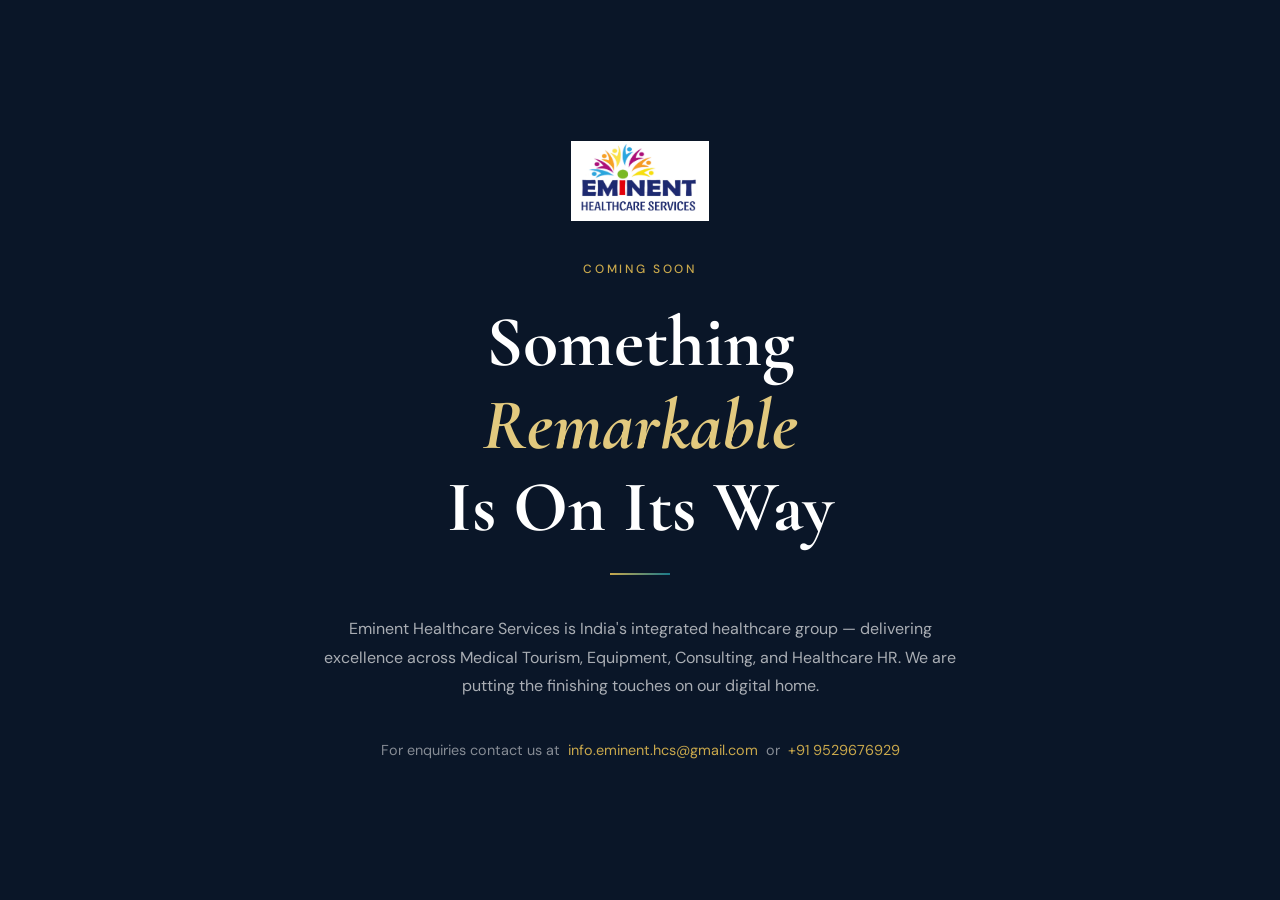
==== commit 8c2603c4: "Update 2" ====
--- a/index.html
+++ b/index.html
@@ -3,357 +3,60 @@
 <head>
   <meta charset="UTF-8" />
   <meta name="viewport" content="width=device-width, initial-scale=1.0" />
-  <title>Eminent Healthcare Services | Integrated Healthcare Ecosystem</title>
-  <meta name="description" content="Eminent Healthcare Services — India's integrated healthcare group. Medical Tourism, Medical Equipment, Healthcare Consulting &amp; HR. Mumbai." />
-  <link rel="preconnect" href="https://fonts.googleapis.com" />
-  <link rel="preconnect" href="https://fonts.gstatic.com" crossorigin />
-  <link href="https://fonts.googleapis.com/css2?family=Cormorant+Garamond:ital,wght@0,300;0,400;0,600;0,700;1,400&family=DM+Sans:opsz,wght@9..40,300;9..40,400;9..40,500;9..40,600&display=swap" rel="stylesheet" />
-  <link rel="stylesheet" href="https://cdnjs.cloudflare.com/ajax/libs/font-awesome/6.5.0/css/all.min.css" />
-  <link rel="stylesheet" href="assets/css/style.css" />
+  <title>Eminent Healthcare Services — Launching Soon</title>
+  <link href="https://fonts.googleapis.com/css2?family=Cormorant+Garamond:wght@300;400;600;700&family=DM+Sans:wght@300;400;500&display=swap" rel="stylesheet" />
+  <style>
+    * { margin:0; padding:0; box-sizing:border-box; }
+    body {
+      font-family: 'DM Sans', sans-serif;
+      background: #0a1628;
+      color: white;
+      min-height: 100vh;
+      display: flex;
+      align-items: center;
+      justify-content: center;
+      text-align: center;
+      padding: 24px;
+    }
+    .container { max-width: 640px; }
+    .logo { height: 80px; width: auto; margin: 0 auto 40px; display: block; }
+    .label {
+      font-size: .75rem; letter-spacing: .22em; text-transform: uppercase;
+      color: #c9a84c; margin-bottom: 24px; font-weight: 500;
+    }
+    h1 {
+      font-family: 'Cormorant Garamond', serif;
+      font-size: clamp(2.8rem, 6vw, 4.5rem);
+      font-weight: 700; line-height: 1.15; margin-bottom: 24px;
+    }
+    h1 em { font-style: italic; color: #e2c97e; }
+    p {
+      font-size: 1rem; color: rgba(255,255,255,.65);
+      line-height: 1.8; margin-bottom: 40px;
+    }
+    .divider {
+      width: 60px; height: 1.5px;
+      background: linear-gradient(90deg, #c9a84c, #1a7a8a);
+      margin: 0 auto 40px;
+    }
+    .contact { font-size: .9rem; color: rgba(255,255,255,.5); }
+    .contact a { color: #c9a84c; text-decoration: none; }
+    .contact a:hover { color: #e2c97e; }
+  </style>
 </head>
 <body>
-
-<!-- TOPBAR -->
-<div class="topbar">
-  <div class="topbar-inner">
-    <div class="topbar-left">
-      <span><i class="fas fa-phone"></i><a href="tel:+919529676929">+91 9529676929</a></span>
-      <span><i class="fas fa-envelope"></i><a href="mailto:info.eminent.hcs@gmail.com">info.eminent.hcs@gmail.com</a></span>
-      <span><i class="fas fa-map-marker-alt"></i>520-521 Corporate Avenue, Goregaon East, Mumbai 400063</span>
-    </div>
-    <div class="topbar-right">
-      <div class="topbar-social">
-        <a href="https://www.linkedin.com/company/eminent-hr-services" target="_blank" rel="noopener" aria-label="LinkedIn"><i class="fab fa-linkedin-in"></i></a>
-        <a href="https://wa.me/919529676929" target="_blank" rel="noopener" aria-label="WhatsApp"><i class="fab fa-whatsapp"></i></a>
-      </div>
+  <div class="container">
+    <img src="assets/images/logo.png" alt="Eminent Healthcare Services" class="logo" />
+    <div class="label">Coming Soon</div>
+    <h1>Something <em>Remarkable</em><br/>Is On Its Way</h1>
+    <div class="divider"></div>
+    <p>Eminent Healthcare Services is India's integrated healthcare group — delivering excellence across Medical Tourism, Equipment, Consulting, and Healthcare HR. We are putting the finishing touches on our digital home.</p>
+    <div class="contact">
+      For enquiries contact us at&nbsp;
+      <a href="mailto:info.eminent.hcs@gmail.com">info.eminent.hcs@gmail.com</a>
+      &nbsp;or&nbsp;
+      <a href="tel:+919529676929">+91 9529676929</a>
     </div>
   </div>
-</div>
-
-<!-- NAVBAR -->
-<nav class="navbar" id="navbar">
-  <div class="nav-inner">
-    <a href="index.html" class="nav-logo">
-      <img src="assets/images/logo.png" class="site-logo-img" alt="Eminent Healthcare Services" onerror="this.style.display='none';document.getElementById('nf').classList.remove('hidden')" />
-      <div class="logo-fallback hidden" id="nf"><span class="logo-fallback-main">Eminent</span><span class="logo-fallback-sub">Healthcare Services</span></div>
-    </a>
-    <div class="nav-links">
-      <a href="index.html">Home</a>
-      <a href="#" data-open-about>About Us</a>
-      <div class="nav-dropdown-wrap">
-        <a href="#services">Services <i class="fas fa-chevron-down dropdown-caret"></i></a>
-        <div class="nav-dropdown">
-          <a href="services/medical-value-tourism.html"><i class="fas fa-plane-departure"></i><span class="dd-label">Medical Value Tourism<span>International Patient Care</span></span></a>
-          <a href="services/medical-equipment.html"><i class="fas fa-microscope"></i><span class="dd-label">Medical Equipment<span>Diagnostic &amp; Surgical Supply</span></span></a>
-          <a href="services/healthcare-consulting.html"><i class="fas fa-chart-line"></i><span class="dd-label">Healthcare Consulting<span>Strategy &amp; Advisory</span></span></a>
-          <hr />
-          <a href="https://eminenthrs.com/job-seekers" target="_blank" rel="noopener"><i class="fas fa-user-nurse"></i><span class="dd-label">Healthcare HR <i class="fas fa-external-link-alt" style="font-size:.6rem"></i><span>Visit EminentHRS</span></span></a>
-        </div>
-      </div>
-      <a href="#contact">Contact</a>
-      <a href="#contact" class="nav-cta">Send Us an Enquiry</a>
-    </div>
-    <button class="nav-hamburger" id="hamburger"><span></span><span></span><span></span></button>
-  </div>
-</nav>
-
-<!-- MOBILE MENU -->
-<div class="mobile-menu" id="mobileMenu">
-  <button class="mobile-menu-close" id="menuClose"><i class="fas fa-times"></i></button>
-  <a href="index.html" class="menu-close-on-click">Home</a>
-  <a data-open-about class="menu-close-on-click">About Us</a>
-  <button class="mobile-nav-services-toggle" id="mobileServicesToggle">Services <i class="fas fa-chevron-down" style="font-size:.8rem;margin-left:6px"></i></button>
-  <div class="mobile-nav-services-submenu" id="mobileServicesSubmenu">
-    <a href="services/medical-value-tourism.html" class="menu-close-on-click"><i class="fas fa-plane-departure" style="margin-right:8px;color:var(--gold)"></i>Medical Value Tourism</a>
-    <a href="services/medical-equipment.html" class="menu-close-on-click"><i class="fas fa-microscope" style="margin-right:8px;color:var(--gold)"></i>Medical Equipment</a>
-    <a href="services/healthcare-consulting.html" class="menu-close-on-click"><i class="fas fa-chart-line" style="margin-right:8px;color:var(--gold)"></i>Healthcare Consulting</a>
-    <a href="https://eminenthrs.com/job-seekers" target="_blank" rel="noopener"><i class="fas fa-user-nurse" style="margin-right:8px;color:var(--gold)"></i>Healthcare HR &#8599;</a>
-  </div>
-  <a href="#contact" class="menu-close-on-click">Contact</a>
-  <div class="mobile-menu-social">
-    <a href="https://www.linkedin.com/company/eminent-hr-services" target="_blank" rel="noopener"><i class="fab fa-linkedin-in"></i></a>
-    <a href="https://wa.me/919529676929" target="_blank" rel="noopener"><i class="fab fa-whatsapp"></i></a>
-    <a href="mailto:info.eminent.hcs@gmail.com"><i class="fas fa-envelope"></i></a>
-  </div>
-</div>
-
-<!-- ABOUT PANEL -->
-<div class="about-panel" id="aboutPanel">
-  <div class="about-panel-inner">
-    <button class="about-panel-close" id="aboutPanelClose"><i class="fas fa-times"></i></button>
-    <div class="about-panel-label">Who We Are</div>
-    <h2 class="about-panel-title">About <em>Eminent Healthcare Services</em></h2>
-
-    <div class="about-panel-vision" style="margin-top:0;margin-bottom:22px;">
-      <h4>Our Vision</h4>
-      <p>To become Asia's most trusted integrated healthcare services group — where every patient receives the clinical care they deserve, every institution reaches its fullest potential, and every healthcare professional finds purpose and growth in their career.</p>
-    </div>
-
-    <div class="about-panel-vision" style="margin-bottom:22px;background:linear-gradient(135deg,#132040,rgba(26,122,138,.15));border-left:3px solid var(--teal-light);">
-      <h4 style="color:var(--teal-light);">Our Mission</h4>
-      <p>To bridge the gap between patients who need world-class healthcare and institutions that provide it — by building a transparent, clinically governed, and human-centred ecosystem across Medical Value Tourism, Equipment, Consulting, and Healthcare Workforce solutions. We are committed to making quality healthcare accessible, affordable, and deeply personal for every individual we serve.</p>
-    </div>
-
-    <p class="about-panel-lead">Eminent Healthcare Services is India's integrated healthcare group — a multi-dimensional platform built to serve patients, institutions, and professionals with integrity, expertise, and a human-first approach.</p>
-    <p class="about-panel-body">Founded with a vision to transform how healthcare is accessed, delivered, and experienced — we operate across four specialized service lines addressing critical touchpoints in the modern healthcare ecosystem.</p>
-    <div class="about-panel-pillars">
-      <div class="about-pillar-card"><i class="fas fa-plane-departure"></i><h4>Medical Value Tourism</h4><p>End-to-end medical travel facilitation for international patients seeking world-class care in India.</p></div>
-      <div class="about-pillar-card"><i class="fas fa-microscope"></i><h4>Medical Equipment</h4><p>Procurement and supply of premium diagnostic, surgical, and therapeutic medical equipment.</p></div>
-      <div class="about-pillar-card"><i class="fas fa-chart-line"></i><h4>Healthcare Consulting</h4><p>Strategic advisory and transformation consulting for hospitals and medical enterprises.</p></div>
-      <div class="about-pillar-card"><i class="fas fa-user-nurse"></i><h4>Healthcare HR</h4><p>Specialized talent acquisition connecting skilled professionals with leading healthcare organizations.</p></div>
-    </div>
-  </div>
-</div>
-
-<!-- HERO SLIDER -->
-<section class="hero" id="home">
-  <div class="hero-slides" aria-hidden="true">
-    <div class="hero-slide active"></div>
-    <div class="hero-slide"></div>
-    <div class="hero-slide"></div>
-    <div class="hero-slide"></div>
-  </div>
-  <div class="hero-slide-dots">
-    <button class="hero-dot active" data-slide="0"></button>
-    <button class="hero-dot" data-slide="1"></button>
-    <button class="hero-dot" data-slide="2"></button>
-    <button class="hero-dot" data-slide="3"></button>
-  </div>
-  <div class="hero-content">
-    <div class="hero-inner">
-      <div class="hero-inner-text">
-        <div class="hero-badge"><i class="fas fa-shield-alt"></i>&nbsp; India's Integrated Healthcare Group</div>
-        <h1 class="hero-title">Where Healthcare<br/>Meets <em>Excellence</em></h1>
-        <p class="hero-subtitle">Eminent Healthcare Services is India's premier integrated healthcare group — delivering measurable impact across Medical Tourism, Equipment, Consulting, and Healthcare Workforce solutions.</p>
-        <div class="hero-actions">
-          <a href="#services" class="btn-primary"><i class="fas fa-th-large"></i>&nbsp; Explore Services</a>
-          <a href="https://wa.me/919529676929" target="_blank" rel="noopener" class="btn-whatsapp"><i class="fab fa-whatsapp"></i>&nbsp; Chat on WhatsApp</a>
-        </div>
-        <div class="hero-scroll-hint">Scroll to explore</div>
-      </div>
-    </div>
-  </div>
-</section>
-
-<!-- HOSPITAL PARTNERS -->
-<section class="hospitals-section" id="hospitals">
-  <div class="container">
-    <div class="section-header center reveal">
-      <div class="section-label">Our Network</div>
-      <h2 class="section-title">Partnered with India's <em>Finest Hospitals</em></h2>
-      <p class="section-desc">A curated network of India's leading hospitals — selected for clinical excellence, advanced technology, and international care standards.</p>
-    </div>
-    <div class="hosp-stats-row reveal">
-      <div class="hosp-stat-cell"><div class="hs-num"><span>105</span>+</div><div class="hs-label">Hospitals Serving</div></div>
-      <div class="hosp-stat-cell"><div class="hs-num"><span>15</span>+</div><div class="hs-label">Countries Serving</div></div>
-      <div class="hosp-stat-cell"><div class="hs-num"><span>30</span>+</div><div class="hs-label">Medical Specialties</div></div>
-    </div>
-  </div>
-  <div class="hosp-marquee-label reveal">Our Hospital Partners</div>
-  <div class="hosp-track-wrap">
-    <div class="hosp-logo-track">
-      <div class="hosp-logo-card"><img src="assets/images/hospitals/apollo.png" alt="Apollo Hospitals" /><div class="hosp-card-name">Apollo Hospitals</div></div>
-      <div class="hosp-logo-card"><img src="assets/images/hospitals/kokilaben.png" alt="Kokilaben Dhirubhai" /><div class="hosp-card-name">Kokilaben Dhirubhai Ambani</div></div>
-      <div class="hosp-logo-card"><img src="assets/images/hospitals/nanavati.png" alt="Nanavati Hospital" /><div class="hosp-card-name">Nanavati Hospital</div></div>
-      <div class="hosp-logo-card"><img src="assets/images/hospitals/asian-heart.png" alt="Asian Heart Institute" /><div class="hosp-card-name">Asian Heart Institute</div></div>
-      <div class="hosp-logo-card"><img src="assets/images/hospitals/bhatia.png" alt="Bhatia Hospital" /><div class="hosp-card-name">Bhatia Hospital</div></div>
-      <div class="hosp-logo-card"><img src="assets/images/hospitals/jaslok.png" alt="Jaslok Hospital" /><div class="hosp-card-name">Jaslok Hospital</div></div>
-      <div class="hosp-logo-card"><img src="assets/images/hospitals/jupiter.png" alt="Jupiter Hospital" /><div class="hosp-card-name">Jupiter Hospital</div></div>
-      <div class="hosp-logo-card"><img src="assets/images/hospitals/hn-reliance.png" alt="HN Reliance Foundation" /><div class="hosp-card-name">HN Reliance Foundation</div></div>
-      <div class="hosp-logo-card"><img src="assets/images/hospitals/saifee.png" alt="Saifee Hospital" /><div class="hosp-card-name">Saifee Hospital</div></div>
-      <div class="hosp-logo-card"><img src="assets/images/hospitals/godrej.png" alt="Godrej Memorial Hospital" /><div class="hosp-card-name">Godrej Memorial Hospital</div></div>
-      <div class="hosp-logo-card"><img src="assets/images/hospitals/surya.png" alt="Surya Hospital" /><div class="hosp-card-name">Surya Hospital</div></div>
-      <div class="hosp-logo-card"><img src="assets/images/hospitals/hncii.png" alt="HNCII" /><div class="hosp-card-name">HNCII</div></div>
-      <!-- Duplicate for seamless loop -->
-      <div class="hosp-logo-card"><img src="assets/images/hospitals/apollo.png" alt="Apollo Hospitals" /><div class="hosp-card-name">Apollo Hospitals</div></div>
-      <div class="hosp-logo-card"><img src="assets/images/hospitals/kokilaben.png" alt="Kokilaben Dhirubhai" /><div class="hosp-card-name">Kokilaben Dhirubhai</div></div>
-       <div class="hosp-logo-card"><img src="assets/images/hospitals/nanavati.png" alt="Nanavati Hospital" /><div class="hosp-card-name">Nanavati Hospital</div></div>
-      <div class="hosp-logo-card"><img src="assets/images/hospitals/asian-heart.png" alt="Asian Heart Institute" /><div class="hosp-card-name">Asian Heart Institute</div></div>
-      <div class="hosp-logo-card"><img src="assets/images/hospitals/bhatia.png" alt="Bhatia Hospital" /><div class="hosp-card-name">Bhatia Hospital</div></div>
-      <div class="hosp-logo-card"><img src="assets/images/hospitals/jaslok.png" alt="Jaslok Hospital" /><div class="hosp-card-name">Jaslok Hospital</div></div>
-      <div class="hosp-logo-card"><img src="assets/images/hospitals/jupiter.png" alt="Jupiter Hospital" /><div class="hosp-card-name">Jupiter Hospital</div></div>
-      <div class="hosp-logo-card"><img src="assets/images/hospitals/hn-reliance.png" alt="HN Reliance Foundation" /><div class="hosp-card-name">HN Reliance Foundation</div></div>
-      <div class="hosp-logo-card"><img src="assets/images/hospitals/saifee.png" alt="Saifee Hospital" /><div class="hosp-card-name">Saifee Hospital</div></div>
-      <div class="hosp-logo-card"><img src="assets/images/hospitals/godrej.png" alt="Godrej Memorial Hospital" /><div class="hosp-card-name">Godrej Memorial Hospital</div></div>
-      <div class="hosp-logo-card"><img src="assets/images/hospitals/surya.png" alt="Surya Hospital" /><div class="hosp-card-name">Surya Hospital</div></div>
-      <div class="hosp-logo-card"><img src="assets/images/hospitals/hncii.png" alt="HNCII" /><div class="hosp-card-name">HNCII</div></div>
-    </div>
-    </div>
-  </div>
-</section>
-
-<!-- SERVICES GRID -->
-<section class="services-section" id="services">
-  <div class="container">
-    <div class="section-header center reveal">
-      <div class="section-label">Our Services</div>
-      <h2 class="section-title">Four Pillars of <em>Healthcare Excellence</em></h2>
-      <p class="section-desc">Four specialized service lines — each a leader in its domain, united by a singular vision of healthcare excellence.</p>
-    </div>
-    <div class="services-grid">
-      <div class="service-card reveal reveal-delay-1">
-        <div class="service-icon icon-tourism"><i class="fas fa-plane-departure"></i></div>
-        <div class="service-tag">Service 01</div>
-        <h3>Medical Value Tourism</h3>
-        <p>Comprehensive medical travel facilitation connecting international patients to India's finest hospitals — with full-spectrum support from inquiry to post-recovery care.</p>
-        <a href="services/medical-value-tourism.html" class="service-btn gold"><i class="fas fa-arrow-right"></i>&nbsp; Learn More</a>
-      </div>
-      <div class="service-card reveal reveal-delay-2">
-        <div class="service-icon icon-equipment"><i class="fas fa-microscope"></i></div>
-        <div class="service-tag">Service 02</div>
-        <h3>Medical Equipment</h3>
-        <p>Sourcing, supply, and lifecycle management of world-class diagnostic, surgical, and therapeutic medical equipment for hospitals and clinics across India.</p>
-        <a href="services/medical-equipment.html" class="service-btn teal"><i class="fas fa-arrow-right"></i>&nbsp; Learn More</a>
-      </div>
-      <div class="service-card reveal reveal-delay-3">
-        <div class="service-icon icon-consulting"><i class="fas fa-chart-line"></i></div>
-        <div class="service-tag">Service 03</div>
-        <h3>Healthcare Consulting</h3>
-        <p>Strategic advisory, operational excellence, and transformation consulting for hospitals, healthcare startups, and medical enterprises seeking sustainable growth.</p>
-        <a href="services/healthcare-consulting.html" class="service-btn navy"><i class="fas fa-arrow-right"></i>&nbsp; Learn More</a>
-      </div>
-      <div class="service-card reveal reveal-delay-4">
-        <div class="service-icon icon-hr"><i class="fas fa-user-nurse"></i></div>
-        <div class="service-tag">Service 04</div>
-        <h3>Healthcare HR</h3>
-        <p>Specialized healthcare talent acquisition, staffing, and workforce management — connecting skilled professionals with leading hospitals and organizations.</p>
-        <a href="https://eminenthrs.com/job-seekers" target="_blank" rel="noopener" class="service-btn red"><i class="fas fa-external-link-alt"></i>&nbsp; Visit EminentHRS</a>
-      </div>
-    </div>
-  </div>
-</section>
-
-<!-- ADVANTAGE -->
-<section class="advantage" id="why-choose-us">
-  <div class="container">
-    <div class="section-header reveal">
-      <div class="advantage-kicker">The Eminent Advantage</div>
-      <div class="section-label">Why Choose Us</div>
-      <h2 class="section-title" style="color:var(--white)">Why Patients &amp; Partners <em style="color:var(--gold-light)">Choose Us</em></h2>
-      <p class="section-desc">We are a doctor-led medical services company, not a sales agency. Every decision is made with your health, safety, and peace of mind as the priority.</p>
-    </div>
-    <div class="advantage-cards">
-      <div class="advantage-card reveal reveal-delay-1" data-num="01"><div class="adv-icon"><i class="fas fa-user-md"></i></div><h4>Medical Governance</h4><p>Every treatment plan is vetted by a qualified medical board, not a sales agent. Your safety forms the foundation of every recommendation we make.</p></div>
-      <div class="advantage-card reveal reveal-delay-2" data-num="02"><div class="adv-icon"><i class="fas fa-balance-scale"></i></div><h4>Transparent Care</h4><p>Multi-hospital comparisons and clear cost estimates before you travel. No hidden fees, no last-minute surprises. Complete clarity, every step.</p></div>
-      <div class="advantage-card reveal reveal-delay-3" data-num="03"><div class="adv-icon"><i class="fas fa-hands-helping"></i></div><h4>End-to-End Support</h4><p>From your first inquiry to post-discharge follow-up, we are with you every single step. Our coordinators are dedicated and accessible across time zones.</p></div>
-      <div class="advantage-card reveal reveal-delay-4" data-num="04"><div class="adv-icon"><i class="fas fa-bolt"></i></div><h4>Fast Turnaround</h4><p>Receive your personalised treatment plan and hospital options within 48 hours of sharing your medical reports. No long waits, no unnecessary delays.</p></div>
-    </div>
-  </div>
-</section>
-
-<!-- WHY INDIA -->
-<section class="why-india" id="why-india">
-  <div class="container">
-    <div class="why-grid">
-      <div class="reveal">
-        <div class="section-label">Why Choose India</div>
-        <h2 class="section-title">India's Healthcare <em>Advantage</em></h2>
-        <div class="why-list">
-          <div class="why-item"><div class="why-num">01</div><div><h4>World-Class Medical Expertise</h4><p>Over 1.3 million doctors, many trained globally — recognised for complex procedures and cutting-edge treatments.</p></div></div>
-          <div class="why-item"><div class="why-num">02</div><div><h4>Significant Cost Savings</h4><p>Procedures cost 60–80% less than the US, UK, or UAE without compromising on clinical quality.</p></div></div>
-          <div class="why-item"><div class="why-num">03</div><div><h4>Internationally Accredited Hospitals</h4><p>India has the highest number of JCI-accredited hospitals in Asia, ensuring international care standards.</p></div></div>
-          <div class="why-item"><div class="why-num">04</div><div><h4>Minimal Wait Times</h4><p>India offers immediate access to specialists and procedures — critical for time-sensitive conditions.</p></div></div>
-        </div>
-      </div>
-      <div class="why-visual reveal reveal-delay-2">
-        <div class="why-card"><div class="why-card-num">70%</div><p>Average cost savings vs USA / UK</p></div>
-        <div class="why-card"><div class="why-card-num">15+</div><p>Countries we serve</p></div>
-        <div class="why-card"><div class="why-card-num">JCI</div><p>Accredited hospital partners</p></div>
-        <div class="why-card" style="background:var(--teal)"><div class="why-card-num">105+</div><p>Hospital network partners</p></div>
-      </div>
-    </div>
-  </div>
-</section>
-
-<!-- CONTACT -->
-<section class="contact" id="contact">
-  <div class="container">
-    <div class="contact-grid">
-      <div class="contact-info reveal">
-        <div class="section-label">Get In Touch</div>
-        <h3>Let's Begin Your Healthcare Journey</h3>
-        <p>Whether you're a patient, hospital, or professional — our team is ready to assist you at every step.</p>
-        <div class="contact-item"><div class="contact-icon"><i class="fas fa-map-marker-alt"></i></div><div><h5>Office Address</h5><address>520-521, Corporate Avenue,<br>Goregaon East, Mumbai 400063<br>Maharashtra, India</address></div></div>
-        <div class="contact-item"><div class="contact-icon"><i class="fas fa-phone"></i></div><div><h5>Phone / WhatsApp</h5><a href="tel:+919529676929">+91 9529676929</a></div></div>
-        <div class="contact-item"><div class="contact-icon"><i class="fas fa-envelope"></i></div><div><h5>Email</h5><a href="mailto:info.eminent.hcs@gmail.com">info.eminent.hcs@gmail.com</a></div></div>
-        <div class="contact-item"><div class="contact-icon"><i class="fas fa-globe"></i></div><div><h5>Website</h5><span>eminenthealthcareservices.com</span></div></div>
-        <div class="contact-socials">
-          <a href="https://www.linkedin.com/company/eminent-hr-services" target="_blank" rel="noopener" class="social-btn"><i class="fab fa-linkedin-in"></i></a>
-          <a href="https://wa.me/919529676929" target="_blank" rel="noopener" class="social-btn"><i class="fab fa-whatsapp"></i></a>
-          <a href="mailto:info.eminent.hcs@gmail.com" class="social-btn"><i class="fas fa-envelope"></i></a>
-        </div>
-      </div>
-      <div class="contact-form-wrap reveal reveal-delay-2">
-        <h3>Send Us an Enquiry</h3>
-        <p>Fill in your details and our team will respond within 24 hours.</p>
-        <form data-formspree action="https://api.web3forms.com/submit" method="POST">
-          <div class="form-row-2">
-            <div class="form-group"><label>Full Name</label><input type="text" name="name" placeholder="Your full name" required /></div>
-            <div class="form-group"><label>Phone / WhatsApp</label><input type="tel" name="phone" placeholder="+XX XXXXXXXXXX" required /></div>
-          </div>
-          <div class="form-row-2">
-            <div class="form-group"><label>Email Address</label><input type="email" name="email" placeholder="you@example.com" required /></div>
-            <div class="form-group"><label>Country</label><input type="text" name="country" placeholder="Your country" /></div>
-          </div>
-          <div class="form-group"><label>Service Required</label>
-            <select name="service" required><option value="" disabled selected>Select a service</option><option>Medical Value Tourism</option><option>Medical Equipment</option><option>Healthcare Consulting</option><option>Healthcare HR</option><option>General Inquiry</option></select>
-          </div>
-          <div class="form-group"><label>Message</label><textarea name="message" placeholder="Share your requirements…" required></textarea></div>
-          <input type="hidden" name="access_key" value="bd70cb40-22f4-40b8-92a6-c2f01ad78e96" />
-<input type="hidden" name="subject" value="New Enquiry — Eminent Healthcare Services" />
-          <input type="text" name="_gotcha" style="display:none" />
-          <button type="submit" class="btn-submit"><i class="fas fa-paper-plane"></i>&nbsp; Send Enquiry</button>
-          <div class="form-status"></div>
-        </form>
-      </div>
-  </div>
-</section>
-
-<!-- FOOTER -->
-<footer class="footer">
-  <div class="container">
-    <div class="footer-grid">
-      <div class="footer-brand">
-        <img src="assets/images/logo.png" class="footer-logo-img" alt="Eminent Healthcare Services" onerror="this.style.display='none'" />
-        <div class="footer-brand-name">Eminent Healthcare Services</div>
-        <div class="footer-brand-tag">Integrated Healthcare Group</div>
-        <p>India's premier integrated healthcare group delivering excellence in Medical Tourism, Equipment, Consulting, and Healthcare HR. Based in Mumbai.</p>
-        <div class="footer-socials">
-          <a href="https://www.linkedin.com/company/eminent-hr-services" target="_blank" rel="noopener" class="footer-social-btn"><i class="fab fa-linkedin-in"></i></a>
-          <a href="https://wa.me/919529676929" target="_blank" rel="noopener" class="footer-social-btn"><i class="fab fa-whatsapp"></i></a>
-          <a href="mailto:info.eminent.hcs@gmail.com" class="footer-social-btn"><i class="fas fa-envelope"></i></a>
-        </div>
-      </div>
-      <div class="footer-col"><h5>Our Services</h5><ul>
-        <li><a href="services/medical-value-tourism.html">Medical Value Tourism</a></li>
-        <li><a href="services/medical-equipment.html">Medical Equipment</a></li>
-        <li><a href="services/healthcare-consulting.html">Healthcare Consulting</a></li>
-        <li><a href="https://eminenthrs.com/job-seekers" target="_blank" rel="noopener">Healthcare HR &#8599;</a></li>
-      </ul></div>
-      <div class="footer-col"><h5>Quick Links</h5><ul>
-        <li><a data-open-about>About Us</a></li>
-        <li><a href="#why-choose-us">Why Choose Us</a></li>
-        <li><a href="#why-india">Why India</a></li>
-        <li><a href="#contact">Contact Us</a></li>
-        <li><a href="services/medical-value-tourism.html#specialties">Specialties</a></li>
-        <li><a href="services/medical-value-tourism.html#testimonials">Patient Stories</a></li>
-      </ul></div>
-      <div class="footer-col"><h5>Contact</h5>
-        <div class="footer-contact-list">
-          <div class="footer-contact-item"><i class="fas fa-map-marker-alt"></i><address>520-521 Corporate Avenue,<br>Goregaon East, Mumbai 400063,<br>Maharashtra, India</address></div>
-          <div class="footer-contact-item"><i class="fas fa-phone"></i><a href="tel:+919529676929">+91 9529676929</a></div>
-          <div class="footer-contact-item"><i class="fas fa-envelope"></i><a href="mailto:info.eminent.hcs@gmail.com">info.eminent.hcs@gmail.com</a></div>
-          <div class="footer-contact-item"><i class="fas fa-globe"></i><span>eminenthealthcareservices.com</span></div>
-        </div>
-      </div>
-    </div>
-    <div class="footer-bottom">
-      <p>&copy; 2025 Eminent Healthcare Services. All rights reserved. Mumbai, India.</p>
-      <div class="footer-bottom-links"><a href="#contact">Privacy Policy</a><a href="#contact">Terms of Service</a><a href="https://eminenthrs.com/job-seekers" target="_blank" rel="noopener">EminentHRS &#8599;</a></div>
-    </div>
-  </div>
-</footer>
-
-<script src="assets/js/main.js"></script>
 </body>
 </html>
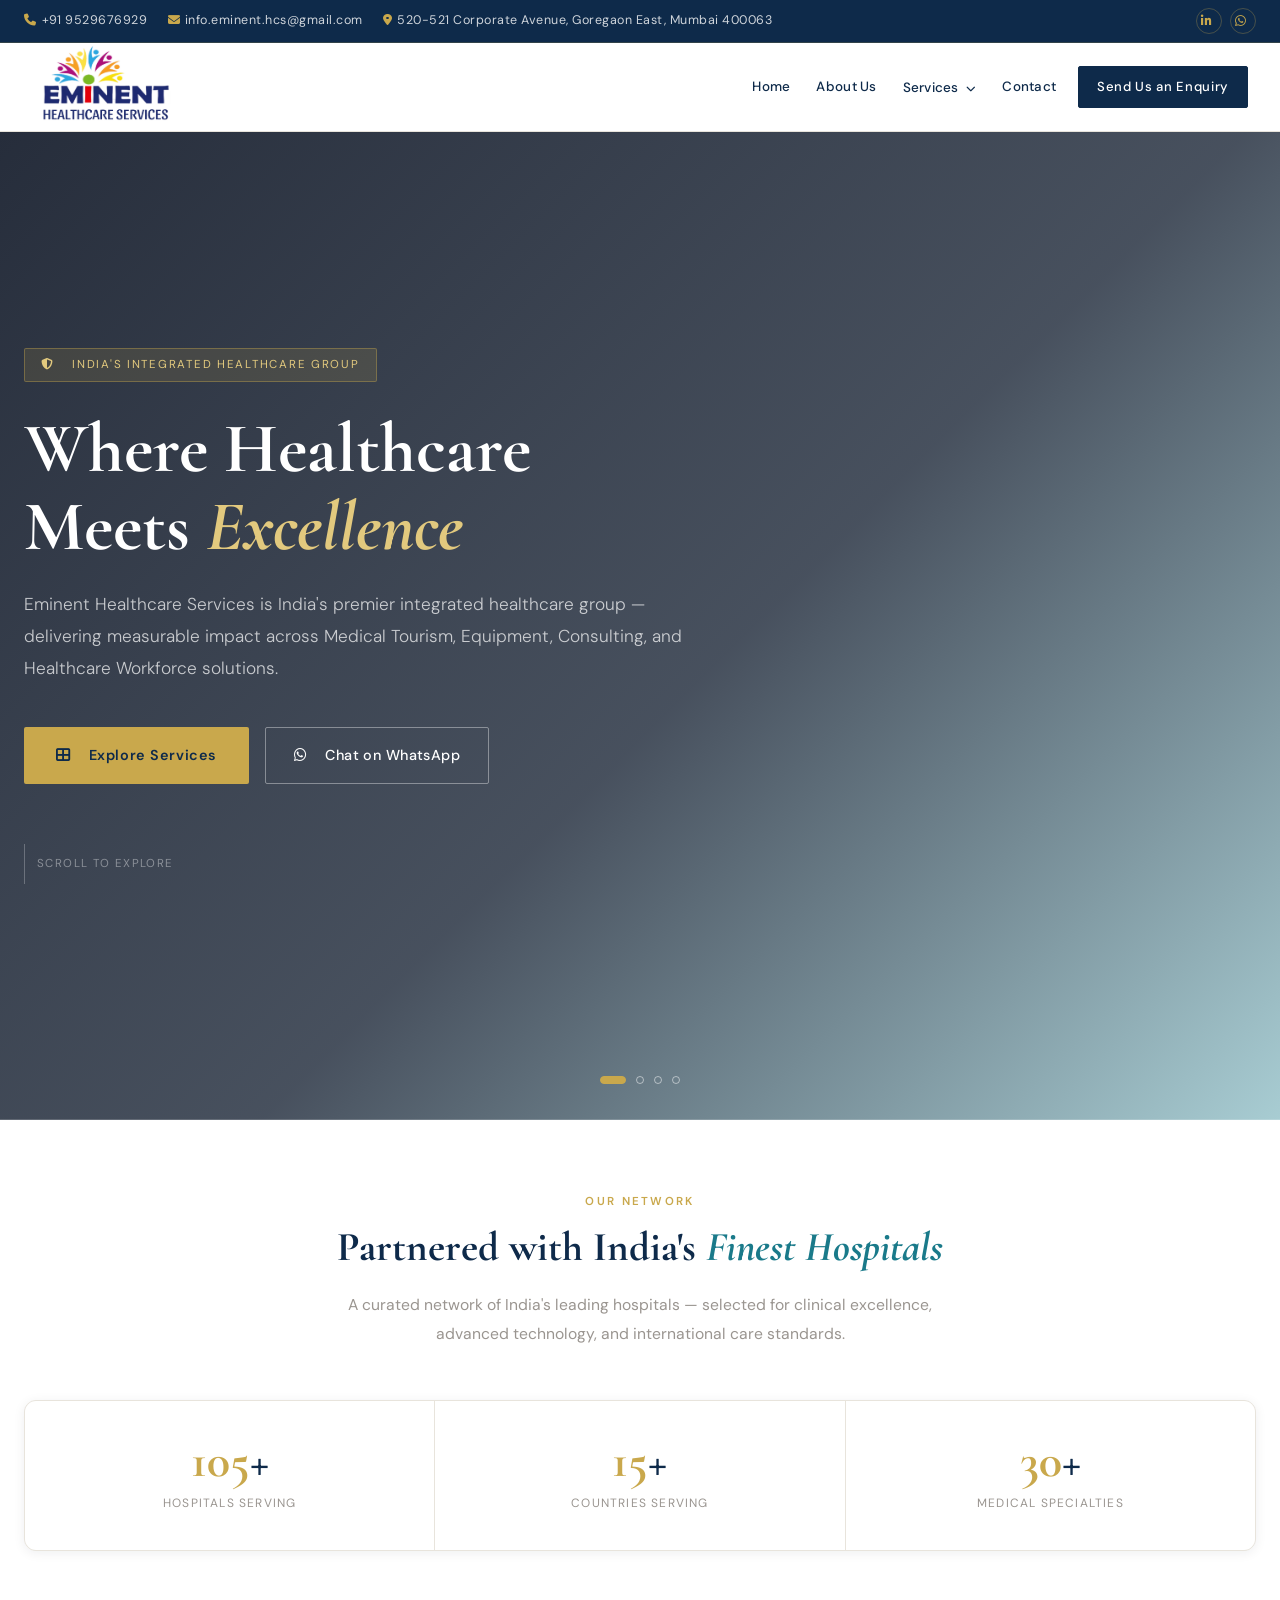
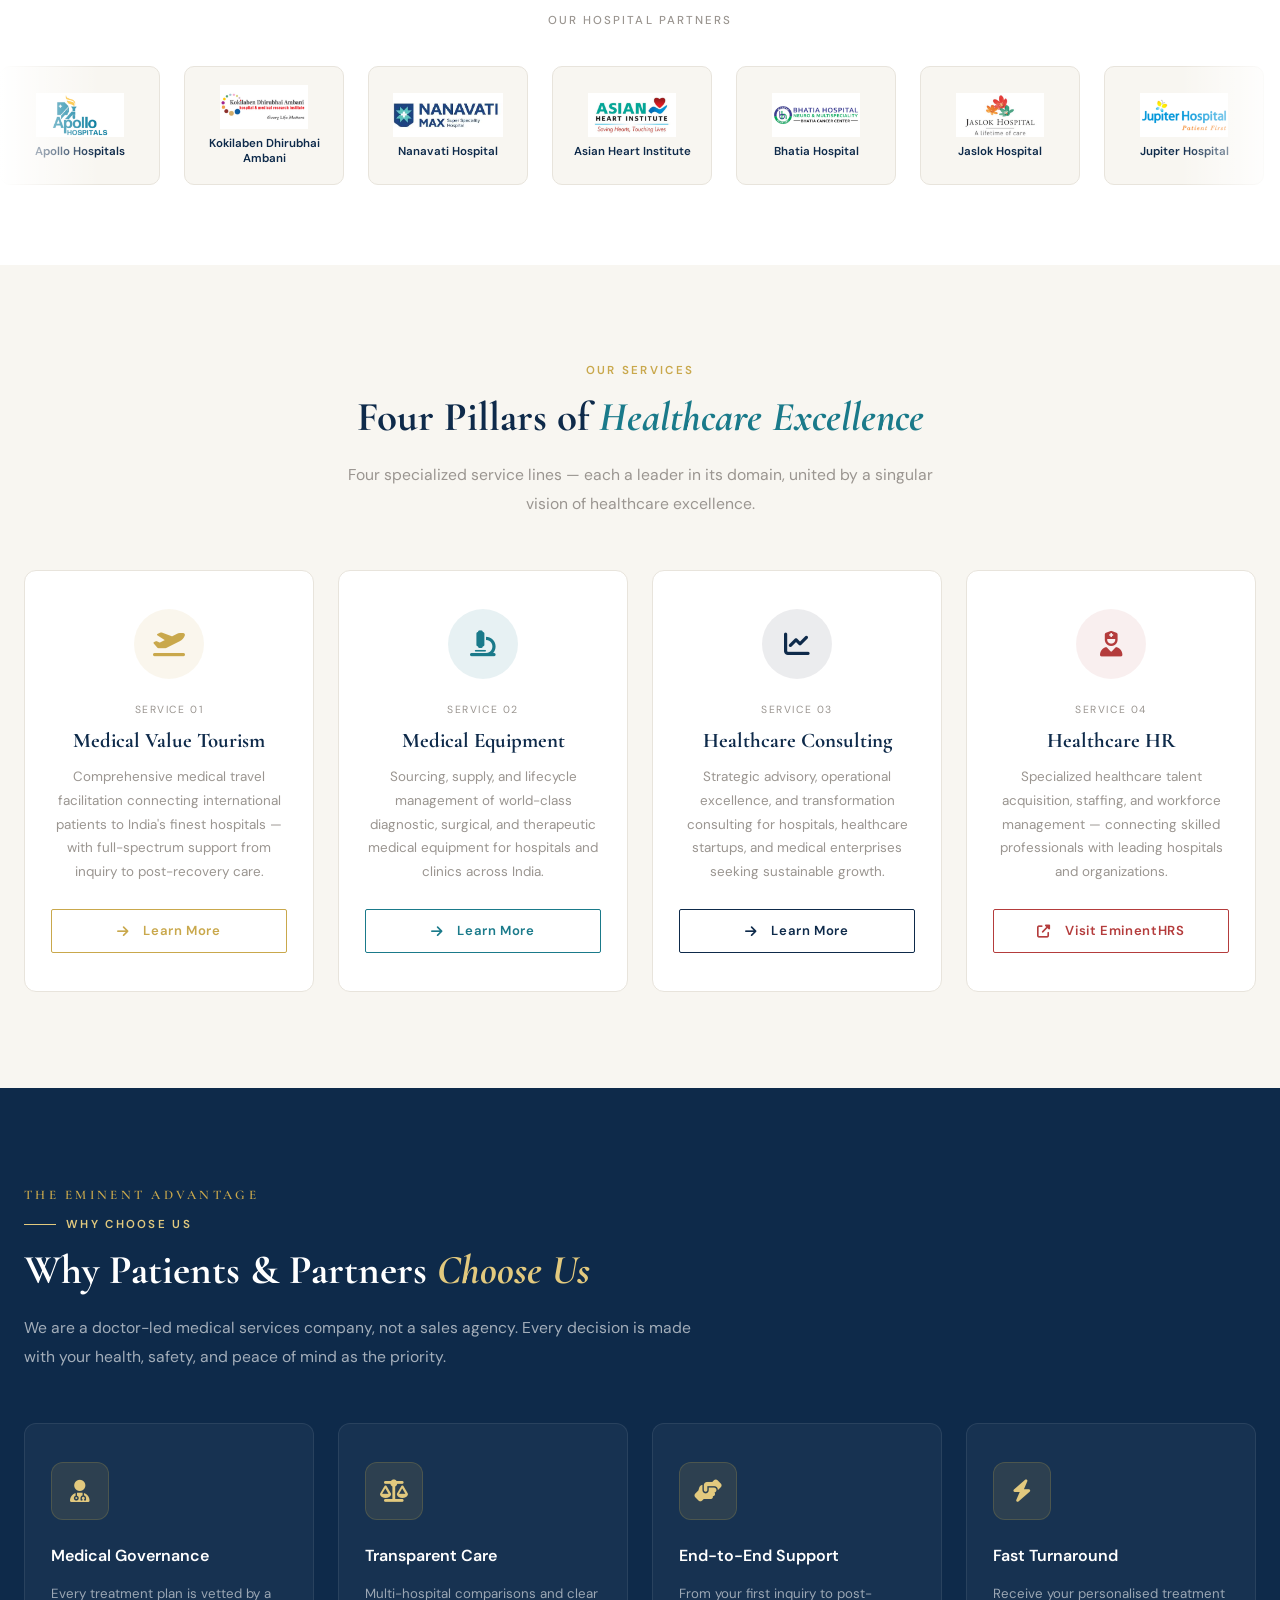
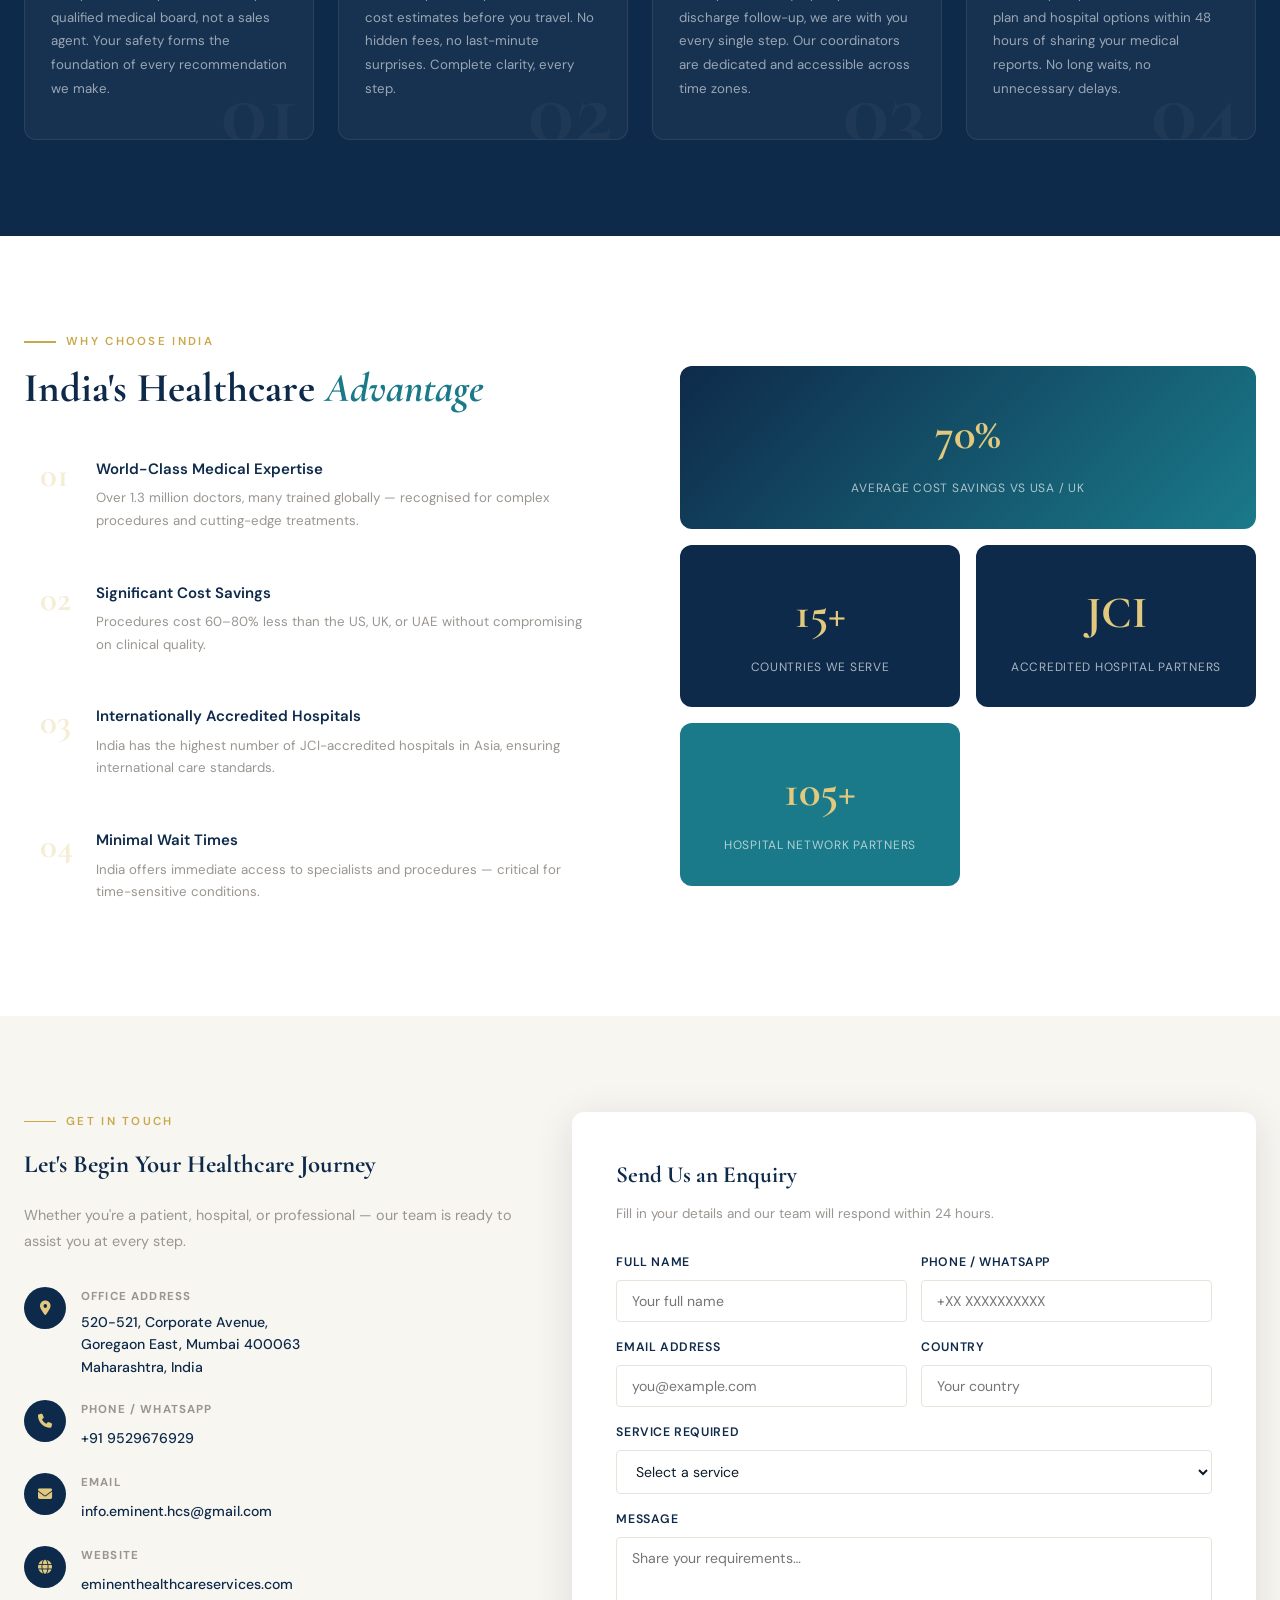
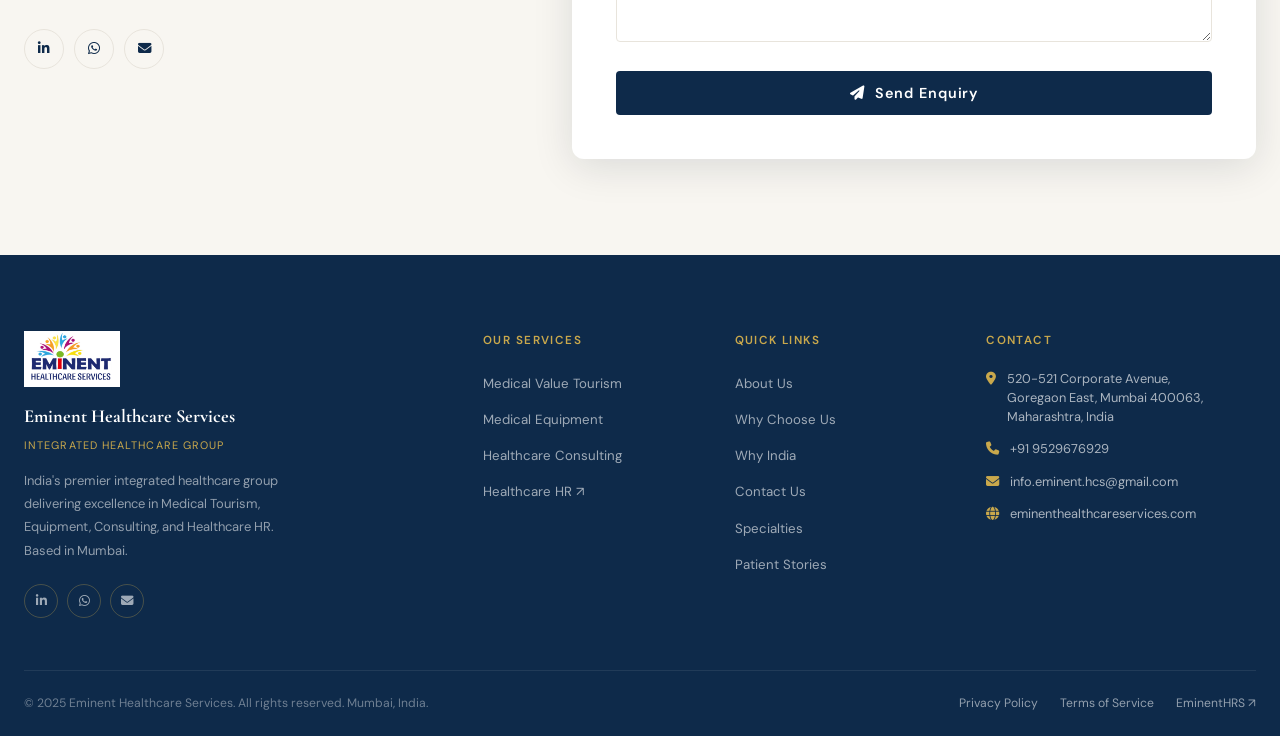
==== commit 42dae91d: "update 4" ====
--- a/index.html
+++ b/index.html
@@ -3,60 +3,357 @@
 <head>
   <meta charset="UTF-8" />
   <meta name="viewport" content="width=device-width, initial-scale=1.0" />
-  <title>Eminent Healthcare Services — Launching Soon</title>
-  <link href="https://fonts.googleapis.com/css2?family=Cormorant+Garamond:wght@300;400;600;700&family=DM+Sans:wght@300;400;500&display=swap" rel="stylesheet" />
-  <style>
-    * { margin:0; padding:0; box-sizing:border-box; }
-    body {
-      font-family: 'DM Sans', sans-serif;
-      background: #0a1628;
-      color: white;
-      min-height: 100vh;
-      display: flex;
-      align-items: center;
-      justify-content: center;
-      text-align: center;
-      padding: 24px;
-    }
-    .container { max-width: 640px; }
-    .logo { height: 80px; width: auto; margin: 0 auto 40px; display: block; }
-    .label {
-      font-size: .75rem; letter-spacing: .22em; text-transform: uppercase;
-      color: #c9a84c; margin-bottom: 24px; font-weight: 500;
-    }
-    h1 {
-      font-family: 'Cormorant Garamond', serif;
-      font-size: clamp(2.8rem, 6vw, 4.5rem);
-      font-weight: 700; line-height: 1.15; margin-bottom: 24px;
-    }
-    h1 em { font-style: italic; color: #e2c97e; }
-    p {
-      font-size: 1rem; color: rgba(255,255,255,.65);
-      line-height: 1.8; margin-bottom: 40px;
-    }
-    .divider {
-      width: 60px; height: 1.5px;
-      background: linear-gradient(90deg, #c9a84c, #1a7a8a);
-      margin: 0 auto 40px;
-    }
-    .contact { font-size: .9rem; color: rgba(255,255,255,.5); }
-    .contact a { color: #c9a84c; text-decoration: none; }
-    .contact a:hover { color: #e2c97e; }
-  </style>
+  <title>Eminent Healthcare Services | Integrated Healthcare Ecosystem</title>
+  <meta name="description" content="Eminent Healthcare Services — India's integrated healthcare group. Medical Tourism, Medical Equipment, Healthcare Consulting &amp; HR. Mumbai." />
+  <link rel="preconnect" href="https://fonts.googleapis.com" />
+  <link rel="preconnect" href="https://fonts.gstatic.com" crossorigin />
+  <link href="https://fonts.googleapis.com/css2?family=Cormorant+Garamond:ital,wght@0,300;0,400;0,600;0,700;1,400&family=DM+Sans:opsz,wght@9..40,300;9..40,400;9..40,500;9..40,600&display=swap" rel="stylesheet" />
+  <link rel="stylesheet" href="https://cdnjs.cloudflare.com/ajax/libs/font-awesome/6.5.0/css/all.min.css" />
+  <link rel="stylesheet" href="assets/css/style.css" />
 </head>
 <body>
-  <div class="container">
-    <img src="assets/images/logo.png" alt="Eminent Healthcare Services" class="logo" />
-    <div class="label">Coming Soon</div>
-    <h1>Something <em>Remarkable</em><br/>Is On Its Way</h1>
-    <div class="divider"></div>
-    <p>Eminent Healthcare Services is India's integrated healthcare group — delivering excellence across Medical Tourism, Equipment, Consulting, and Healthcare HR. We are putting the finishing touches on our digital home.</p>
-    <div class="contact">
-      For enquiries contact us at&nbsp;
-      <a href="mailto:info.eminent.hcs@gmail.com">info.eminent.hcs@gmail.com</a>
-      &nbsp;or&nbsp;
-      <a href="tel:+919529676929">+91 9529676929</a>
-    </div>
-  </div>
+
+<!-- TOPBAR -->
+<div class="topbar">
+  <div class="topbar-inner">
+    <div class="topbar-left">
+      <span><i class="fas fa-phone"></i><a href="tel:+919529676929">+91 9529676929</a></span>
+      <span><i class="fas fa-envelope"></i><a href="mailto:info.eminent.hcs@gmail.com">info.eminent.hcs@gmail.com</a></span>
+      <span><i class="fas fa-map-marker-alt"></i>520-521 Corporate Avenue, Goregaon East, Mumbai 400063</span>
+    </div>
+    <div class="topbar-right">
+      <div class="topbar-social">
+        <a href="https://www.linkedin.com/company/eminent-hr-services" target="_blank" rel="noopener" aria-label="LinkedIn"><i class="fab fa-linkedin-in"></i></a>
+        <a href="https://wa.me/919529676929" target="_blank" rel="noopener" aria-label="WhatsApp"><i class="fab fa-whatsapp"></i></a>
+      </div>
+    </div>
+  </div>
+</div>
+
+<!-- NAVBAR -->
+<nav class="navbar" id="navbar">
+  <div class="nav-inner">
+    <a href="index.html" class="nav-logo">
+      <img src="assets/images/logo.png" class="site-logo-img" alt="Eminent Healthcare Services" onerror="this.style.display='none';document.getElementById('nf').classList.remove('hidden')" />
+      <div class="logo-fallback hidden" id="nf"><span class="logo-fallback-main">Eminent</span><span class="logo-fallback-sub">Healthcare Services</span></div>
+    </a>
+    <div class="nav-links">
+      <a href="index.html">Home</a>
+      <a href="#" data-open-about>About Us</a>
+      <div class="nav-dropdown-wrap">
+        <a href="#services">Services <i class="fas fa-chevron-down dropdown-caret"></i></a>
+        <div class="nav-dropdown">
+          <a href="services/medical-value-tourism.html"><i class="fas fa-plane-departure"></i><span class="dd-label">Medical Value Tourism<span>International Patient Care</span></span></a>
+          <a href="services/medical-equipment.html"><i class="fas fa-microscope"></i><span class="dd-label">Medical Equipment<span>Diagnostic &amp; Surgical Supply</span></span></a>
+          <a href="services/healthcare-consulting.html"><i class="fas fa-chart-line"></i><span class="dd-label">Healthcare Consulting<span>Strategy &amp; Advisory</span></span></a>
+          <hr />
+          <a href="https://eminenthrs.com/job-seekers" target="_blank" rel="noopener"><i class="fas fa-user-nurse"></i><span class="dd-label">Healthcare HR <i class="fas fa-external-link-alt" style="font-size:.6rem"></i><span>Visit EminentHRS</span></span></a>
+        </div>
+      </div>
+      <a href="#contact">Contact</a>
+      <a href="#contact" class="nav-cta">Send Us an Enquiry</a>
+    </div>
+    <button class="nav-hamburger" id="hamburger"><span></span><span></span><span></span></button>
+  </div>
+</nav>
+
+<!-- MOBILE MENU -->
+<div class="mobile-menu" id="mobileMenu">
+  <button class="mobile-menu-close" id="menuClose"><i class="fas fa-times"></i></button>
+  <a href="index.html" class="menu-close-on-click">Home</a>
+  <a data-open-about class="menu-close-on-click">About Us</a>
+  <button class="mobile-nav-services-toggle" id="mobileServicesToggle">Services <i class="fas fa-chevron-down" style="font-size:.8rem;margin-left:6px"></i></button>
+  <div class="mobile-nav-services-submenu" id="mobileServicesSubmenu">
+    <a href="services/medical-value-tourism.html" class="menu-close-on-click"><i class="fas fa-plane-departure" style="margin-right:8px;color:var(--gold)"></i>Medical Value Tourism</a>
+    <a href="services/medical-equipment.html" class="menu-close-on-click"><i class="fas fa-microscope" style="margin-right:8px;color:var(--gold)"></i>Medical Equipment</a>
+    <a href="services/healthcare-consulting.html" class="menu-close-on-click"><i class="fas fa-chart-line" style="margin-right:8px;color:var(--gold)"></i>Healthcare Consulting</a>
+    <a href="https://eminenthrs.com/job-seekers" target="_blank" rel="noopener"><i class="fas fa-user-nurse" style="margin-right:8px;color:var(--gold)"></i>Healthcare HR &#8599;</a>
+  </div>
+  <a href="#contact" class="menu-close-on-click">Contact</a>
+  <div class="mobile-menu-social">
+    <a href="https://www.linkedin.com/company/eminent-hr-services" target="_blank" rel="noopener"><i class="fab fa-linkedin-in"></i></a>
+    <a href="https://wa.me/919529676929" target="_blank" rel="noopener"><i class="fab fa-whatsapp"></i></a>
+    <a href="mailto:info.eminent.hcs@gmail.com"><i class="fas fa-envelope"></i></a>
+  </div>
+</div>
+
+<!-- ABOUT PANEL -->
+<div class="about-panel" id="aboutPanel">
+  <div class="about-panel-inner">
+    <button class="about-panel-close" id="aboutPanelClose"><i class="fas fa-times"></i></button>
+    <div class="about-panel-label">Who We Are</div>
+    <h2 class="about-panel-title">About <em>Eminent Healthcare Services</em></h2>
+
+    <div class="about-panel-vision" style="margin-top:0;margin-bottom:22px;">
+      <h4>Our Vision</h4>
+      <p>To become Asia's most trusted integrated healthcare services group — where every patient receives the clinical care they deserve, every institution reaches its fullest potential, and every healthcare professional finds purpose and growth in their career.</p>
+    </div>
+
+    <div class="about-panel-vision" style="margin-bottom:22px;background:linear-gradient(135deg,#132040,rgba(26,122,138,.15));border-left:3px solid var(--teal-light);">
+      <h4 style="color:var(--teal-light);">Our Mission</h4>
+      <p>To bridge the gap between patients who need world-class healthcare and institutions that provide it — by building a transparent, clinically governed, and human-centred ecosystem across Medical Value Tourism, Equipment, Consulting, and Healthcare Workforce solutions. We are committed to making quality healthcare accessible, affordable, and deeply personal for every individual we serve.</p>
+    </div>
+
+    <p class="about-panel-lead">Eminent Healthcare Services is India's integrated healthcare group — a multi-dimensional platform built to serve patients, institutions, and professionals with integrity, expertise, and a human-first approach.</p>
+    <p class="about-panel-body">Founded with a vision to transform how healthcare is accessed, delivered, and experienced — we operate across four specialized service lines addressing critical touchpoints in the modern healthcare ecosystem.</p>
+    <div class="about-panel-pillars">
+      <div class="about-pillar-card"><i class="fas fa-plane-departure"></i><h4>Medical Value Tourism</h4><p>End-to-end medical travel facilitation for international patients seeking world-class care in India.</p></div>
+      <div class="about-pillar-card"><i class="fas fa-microscope"></i><h4>Medical Equipment</h4><p>Procurement and supply of premium diagnostic, surgical, and therapeutic medical equipment.</p></div>
+      <div class="about-pillar-card"><i class="fas fa-chart-line"></i><h4>Healthcare Consulting</h4><p>Strategic advisory and transformation consulting for hospitals and medical enterprises.</p></div>
+      <div class="about-pillar-card"><i class="fas fa-user-nurse"></i><h4>Healthcare HR</h4><p>Specialized talent acquisition connecting skilled professionals with leading healthcare organizations.</p></div>
+    </div>
+  </div>
+</div>
+
+<!-- HERO SLIDER -->
+<section class="hero" id="home">
+  <div class="hero-slides" aria-hidden="true">
+    <div class="hero-slide active"></div>
+    <div class="hero-slide"></div>
+    <div class="hero-slide"></div>
+    <div class="hero-slide"></div>
+  </div>
+  <div class="hero-slide-dots">
+    <button class="hero-dot active" data-slide="0"></button>
+    <button class="hero-dot" data-slide="1"></button>
+    <button class="hero-dot" data-slide="2"></button>
+    <button class="hero-dot" data-slide="3"></button>
+  </div>
+  <div class="hero-content">
+    <div class="hero-inner">
+      <div class="hero-inner-text">
+        <div class="hero-badge"><i class="fas fa-shield-alt"></i>&nbsp; India's Integrated Healthcare Group</div>
+        <h1 class="hero-title">Where Healthcare<br/>Meets <em>Excellence</em></h1>
+        <p class="hero-subtitle">Eminent Healthcare Services is India's premier integrated healthcare group — delivering measurable impact across Medical Tourism, Equipment, Consulting, and Healthcare Workforce solutions.</p>
+        <div class="hero-actions">
+          <a href="#services" class="btn-primary"><i class="fas fa-th-large"></i>&nbsp; Explore Services</a>
+          <a href="https://wa.me/919529676929" target="_blank" rel="noopener" class="btn-whatsapp"><i class="fab fa-whatsapp"></i>&nbsp; Chat on WhatsApp</a>
+        </div>
+        <div class="hero-scroll-hint">Scroll to explore</div>
+      </div>
+    </div>
+  </div>
+</section>
+
+<!-- HOSPITAL PARTNERS -->
+<section class="hospitals-section" id="hospitals">
+  <div class="container">
+    <div class="section-header center reveal">
+      <div class="section-label">Our Network</div>
+      <h2 class="section-title">Partnered with India's <em>Finest Hospitals</em></h2>
+      <p class="section-desc">A curated network of India's leading hospitals — selected for clinical excellence, advanced technology, and international care standards.</p>
+    </div>
+    <div class="hosp-stats-row reveal">
+      <div class="hosp-stat-cell"><div class="hs-num"><span>105</span>+</div><div class="hs-label">Hospitals Serving</div></div>
+      <div class="hosp-stat-cell"><div class="hs-num"><span>15</span>+</div><div class="hs-label">Countries Serving</div></div>
+      <div class="hosp-stat-cell"><div class="hs-num"><span>30</span>+</div><div class="hs-label">Medical Specialties</div></div>
+    </div>
+  </div>
+  <div class="hosp-marquee-label reveal">Our Hospital Partners</div>
+  <div class="hosp-track-wrap">
+    <div class="hosp-logo-track">
+      <div class="hosp-logo-card"><img src="assets/images/hospitals/apollo.png" alt="Apollo Hospitals" /><div class="hosp-card-name">Apollo Hospitals</div></div>
+      <div class="hosp-logo-card"><img src="assets/images/hospitals/kokilaben.png" alt="Kokilaben Dhirubhai" /><div class="hosp-card-name">Kokilaben Dhirubhai Ambani</div></div>
+      <div class="hosp-logo-card"><img src="assets/images/hospitals/nanavati.png" alt="Nanavati Hospital" /><div class="hosp-card-name">Nanavati Hospital</div></div>
+      <div class="hosp-logo-card"><img src="assets/images/hospitals/asian-heart.png" alt="Asian Heart Institute" /><div class="hosp-card-name">Asian Heart Institute</div></div>
+      <div class="hosp-logo-card"><img src="assets/images/hospitals/bhatia.png" alt="Bhatia Hospital" /><div class="hosp-card-name">Bhatia Hospital</div></div>
+      <div class="hosp-logo-card"><img src="assets/images/hospitals/jaslok.png" alt="Jaslok Hospital" /><div class="hosp-card-name">Jaslok Hospital</div></div>
+      <div class="hosp-logo-card"><img src="assets/images/hospitals/jupiter.png" alt="Jupiter Hospital" /><div class="hosp-card-name">Jupiter Hospital</div></div>
+      <div class="hosp-logo-card"><img src="assets/images/hospitals/hn-reliance.png" alt="HN Reliance Foundation" /><div class="hosp-card-name">HN Reliance Foundation</div></div>
+      <div class="hosp-logo-card"><img src="assets/images/hospitals/saifee.png" alt="Saifee Hospital" /><div class="hosp-card-name">Saifee Hospital</div></div>
+      <div class="hosp-logo-card"><img src="assets/images/hospitals/godrej.png" alt="Godrej Memorial Hospital" /><div class="hosp-card-name">Godrej Memorial Hospital</div></div>
+      <div class="hosp-logo-card"><img src="assets/images/hospitals/surya.png" alt="Surya Hospital" /><div class="hosp-card-name">Surya Hospital</div></div>
+      <div class="hosp-logo-card"><img src="assets/images/hospitals/hncii.png" alt="HNCII" /><div class="hosp-card-name">HNCII</div></div>
+      <!-- Duplicate for seamless loop -->
+      <div class="hosp-logo-card"><img src="assets/images/hospitals/apollo.png" alt="Apollo Hospitals" /><div class="hosp-card-name">Apollo Hospitals</div></div>
+      <div class="hosp-logo-card"><img src="assets/images/hospitals/kokilaben.png" alt="Kokilaben Dhirubhai" /><div class="hosp-card-name">Kokilaben Dhirubhai</div></div>
+       <div class="hosp-logo-card"><img src="assets/images/hospitals/nanavati.png" alt="Nanavati Hospital" /><div class="hosp-card-name">Nanavati Hospital</div></div>
+      <div class="hosp-logo-card"><img src="assets/images/hospitals/asian-heart.png" alt="Asian Heart Institute" /><div class="hosp-card-name">Asian Heart Institute</div></div>
+      <div class="hosp-logo-card"><img src="assets/images/hospitals/bhatia.png" alt="Bhatia Hospital" /><div class="hosp-card-name">Bhatia Hospital</div></div>
+      <div class="hosp-logo-card"><img src="assets/images/hospitals/jaslok.png" alt="Jaslok Hospital" /><div class="hosp-card-name">Jaslok Hospital</div></div>
+      <div class="hosp-logo-card"><img src="assets/images/hospitals/jupiter.png" alt="Jupiter Hospital" /><div class="hosp-card-name">Jupiter Hospital</div></div>
+      <div class="hosp-logo-card"><img src="assets/images/hospitals/hn-reliance.png" alt="HN Reliance Foundation" /><div class="hosp-card-name">HN Reliance Foundation</div></div>
+      <div class="hosp-logo-card"><img src="assets/images/hospitals/saifee.png" alt="Saifee Hospital" /><div class="hosp-card-name">Saifee Hospital</div></div>
+      <div class="hosp-logo-card"><img src="assets/images/hospitals/godrej.png" alt="Godrej Memorial Hospital" /><div class="hosp-card-name">Godrej Memorial Hospital</div></div>
+      <div class="hosp-logo-card"><img src="assets/images/hospitals/surya.png" alt="Surya Hospital" /><div class="hosp-card-name">Surya Hospital</div></div>
+      <div class="hosp-logo-card"><img src="assets/images/hospitals/hncii.png" alt="HNCII" /><div class="hosp-card-name">HNCII</div></div>
+    </div>
+    </div>
+  </div>
+</section>
+
+<!-- SERVICES GRID -->
+<section class="services-section" id="services">
+  <div class="container">
+    <div class="section-header center reveal">
+      <div class="section-label">Our Services</div>
+      <h2 class="section-title">Four Pillars of <em>Healthcare Excellence</em></h2>
+      <p class="section-desc">Four specialized service lines — each a leader in its domain, united by a singular vision of healthcare excellence.</p>
+    </div>
+    <div class="services-grid">
+      <div class="service-card reveal reveal-delay-1">
+        <div class="service-icon icon-tourism"><i class="fas fa-plane-departure"></i></div>
+        <div class="service-tag">Service 01</div>
+        <h3>Medical Value Tourism</h3>
+        <p>Comprehensive medical travel facilitation connecting international patients to India's finest hospitals — with full-spectrum support from inquiry to post-recovery care.</p>
+        <a href="services/medical-value-tourism.html" class="service-btn gold"><i class="fas fa-arrow-right"></i>&nbsp; Learn More</a>
+      </div>
+      <div class="service-card reveal reveal-delay-2">
+        <div class="service-icon icon-equipment"><i class="fas fa-microscope"></i></div>
+        <div class="service-tag">Service 02</div>
+        <h3>Medical Equipment</h3>
+        <p>Sourcing, supply, and lifecycle management of world-class diagnostic, surgical, and therapeutic medical equipment for hospitals and clinics across India.</p>
+        <a href="services/medical-equipment.html" class="service-btn teal"><i class="fas fa-arrow-right"></i>&nbsp; Learn More</a>
+      </div>
+      <div class="service-card reveal reveal-delay-3">
+        <div class="service-icon icon-consulting"><i class="fas fa-chart-line"></i></div>
+        <div class="service-tag">Service 03</div>
+        <h3>Healthcare Consulting</h3>
+        <p>Strategic advisory, operational excellence, and transformation consulting for hospitals, healthcare startups, and medical enterprises seeking sustainable growth.</p>
+        <a href="services/healthcare-consulting.html" class="service-btn navy"><i class="fas fa-arrow-right"></i>&nbsp; Learn More</a>
+      </div>
+      <div class="service-card reveal reveal-delay-4">
+        <div class="service-icon icon-hr"><i class="fas fa-user-nurse"></i></div>
+        <div class="service-tag">Service 04</div>
+        <h3>Healthcare HR</h3>
+        <p>Specialized healthcare talent acquisition, staffing, and workforce management — connecting skilled professionals with leading hospitals and organizations.</p>
+        <a href="https://eminenthrs.com/job-seekers" target="_blank" rel="noopener" class="service-btn red"><i class="fas fa-external-link-alt"></i>&nbsp; Visit EminentHRS</a>
+      </div>
+    </div>
+  </div>
+</section>
+
+<!-- ADVANTAGE -->
+<section class="advantage" id="why-choose-us">
+  <div class="container">
+    <div class="section-header reveal">
+      <div class="advantage-kicker">The Eminent Advantage</div>
+      <div class="section-label">Why Choose Us</div>
+      <h2 class="section-title" style="color:var(--white)">Why Patients &amp; Partners <em style="color:var(--gold-light)">Choose Us</em></h2>
+      <p class="section-desc">We are a doctor-led medical services company, not a sales agency. Every decision is made with your health, safety, and peace of mind as the priority.</p>
+    </div>
+    <div class="advantage-cards">
+      <div class="advantage-card reveal reveal-delay-1" data-num="01"><div class="adv-icon"><i class="fas fa-user-md"></i></div><h4>Medical Governance</h4><p>Every treatment plan is vetted by a qualified medical board, not a sales agent. Your safety forms the foundation of every recommendation we make.</p></div>
+      <div class="advantage-card reveal reveal-delay-2" data-num="02"><div class="adv-icon"><i class="fas fa-balance-scale"></i></div><h4>Transparent Care</h4><p>Multi-hospital comparisons and clear cost estimates before you travel. No hidden fees, no last-minute surprises. Complete clarity, every step.</p></div>
+      <div class="advantage-card reveal reveal-delay-3" data-num="03"><div class="adv-icon"><i class="fas fa-hands-helping"></i></div><h4>End-to-End Support</h4><p>From your first inquiry to post-discharge follow-up, we are with you every single step. Our coordinators are dedicated and accessible across time zones.</p></div>
+      <div class="advantage-card reveal reveal-delay-4" data-num="04"><div class="adv-icon"><i class="fas fa-bolt"></i></div><h4>Fast Turnaround</h4><p>Receive your personalised treatment plan and hospital options within 48 hours of sharing your medical reports. No long waits, no unnecessary delays.</p></div>
+    </div>
+  </div>
+</section>
+
+<!-- WHY INDIA -->
+<section class="why-india" id="why-india">
+  <div class="container">
+    <div class="why-grid">
+      <div class="reveal">
+        <div class="section-label">Why Choose India</div>
+        <h2 class="section-title">India's Healthcare <em>Advantage</em></h2>
+        <div class="why-list">
+          <div class="why-item"><div class="why-num">01</div><div><h4>World-Class Medical Expertise</h4><p>Over 1.3 million doctors, many trained globally — recognised for complex procedures and cutting-edge treatments.</p></div></div>
+          <div class="why-item"><div class="why-num">02</div><div><h4>Significant Cost Savings</h4><p>Procedures cost 60–80% less than the US, UK, or UAE without compromising on clinical quality.</p></div></div>
+          <div class="why-item"><div class="why-num">03</div><div><h4>Internationally Accredited Hospitals</h4><p>India has the highest number of JCI-accredited hospitals in Asia, ensuring international care standards.</p></div></div>
+          <div class="why-item"><div class="why-num">04</div><div><h4>Minimal Wait Times</h4><p>India offers immediate access to specialists and procedures — critical for time-sensitive conditions.</p></div></div>
+        </div>
+      </div>
+      <div class="why-visual reveal reveal-delay-2">
+        <div class="why-card"><div class="why-card-num">70%</div><p>Average cost savings vs USA / UK</p></div>
+        <div class="why-card"><div class="why-card-num">15+</div><p>Countries we serve</p></div>
+        <div class="why-card"><div class="why-card-num">JCI</div><p>Accredited hospital partners</p></div>
+        <div class="why-card" style="background:var(--teal)"><div class="why-card-num">105+</div><p>Hospital network partners</p></div>
+      </div>
+    </div>
+  </div>
+</section>
+
+<!-- CONTACT -->
+<section class="contact" id="contact">
+  <div class="container">
+    <div class="contact-grid">
+      <div class="contact-info reveal">
+        <div class="section-label">Get In Touch</div>
+        <h3>Let's Begin Your Healthcare Journey</h3>
+        <p>Whether you're a patient, hospital, or professional — our team is ready to assist you at every step.</p>
+        <div class="contact-item"><div class="contact-icon"><i class="fas fa-map-marker-alt"></i></div><div><h5>Office Address</h5><address>520-521, Corporate Avenue,<br>Goregaon East, Mumbai 400063<br>Maharashtra, India</address></div></div>
+        <div class="contact-item"><div class="contact-icon"><i class="fas fa-phone"></i></div><div><h5>Phone / WhatsApp</h5><a href="tel:+919529676929">+91 9529676929</a></div></div>
+        <div class="contact-item"><div class="contact-icon"><i class="fas fa-envelope"></i></div><div><h5>Email</h5><a href="mailto:info.eminent.hcs@gmail.com">info.eminent.hcs@gmail.com</a></div></div>
+        <div class="contact-item"><div class="contact-icon"><i class="fas fa-globe"></i></div><div><h5>Website</h5><span>eminenthealthcareservices.com</span></div></div>
+        <div class="contact-socials">
+          <a href="https://www.linkedin.com/company/eminent-hr-services" target="_blank" rel="noopener" class="social-btn"><i class="fab fa-linkedin-in"></i></a>
+          <a href="https://wa.me/919529676929" target="_blank" rel="noopener" class="social-btn"><i class="fab fa-whatsapp"></i></a>
+          <a href="mailto:info.eminent.hcs@gmail.com" class="social-btn"><i class="fas fa-envelope"></i></a>
+        </div>
+      </div>
+      <div class="contact-form-wrap reveal reveal-delay-2">
+        <h3>Send Us an Enquiry</h3>
+        <p>Fill in your details and our team will respond within 24 hours.</p>
+        <form data-formspree action="https://api.web3forms.com/submit" method="POST">
+          <div class="form-row-2">
+            <div class="form-group"><label>Full Name</label><input type="text" name="name" placeholder="Your full name" required /></div>
+            <div class="form-group"><label>Phone / WhatsApp</label><input type="tel" name="phone" placeholder="+XX XXXXXXXXXX" required /></div>
+          </div>
+          <div class="form-row-2">
+            <div class="form-group"><label>Email Address</label><input type="email" name="email" placeholder="you@example.com" required /></div>
+            <div class="form-group"><label>Country</label><input type="text" name="country" placeholder="Your country" /></div>
+          </div>
+          <div class="form-group"><label>Service Required</label>
+            <select name="service" required><option value="" disabled selected>Select a service</option><option>Medical Value Tourism</option><option>Medical Equipment</option><option>Healthcare Consulting</option><option>Healthcare HR</option><option>General Inquiry</option></select>
+          </div>
+          <div class="form-group"><label>Message</label><textarea name="message" placeholder="Share your requirements…" required></textarea></div>
+          <input type="hidden" name="access_key" value="bd70cb40-22f4-40b8-92a6-c2f01ad78e96" />
+<input type="hidden" name="subject" value="New Enquiry — Eminent Healthcare Services" />
+          <input type="text" name="_gotcha" style="display:none" />
+          <button type="submit" class="btn-submit"><i class="fas fa-paper-plane"></i>&nbsp; Send Enquiry</button>
+          <div class="form-status"></div>
+        </form>
+      </div>
+  </div>
+</section>
+
+<!-- FOOTER -->
+<footer class="footer">
+  <div class="container">
+    <div class="footer-grid">
+      <div class="footer-brand">
+        <img src="assets/images/logo.png" class="footer-logo-img" alt="Eminent Healthcare Services" onerror="this.style.display='none'" />
+        <div class="footer-brand-name">Eminent Healthcare Services</div>
+        <div class="footer-brand-tag">Integrated Healthcare Group</div>
+        <p>India's premier integrated healthcare group delivering excellence in Medical Tourism, Equipment, Consulting, and Healthcare HR. Based in Mumbai.</p>
+        <div class="footer-socials">
+          <a href="https://www.linkedin.com/company/eminent-hr-services" target="_blank" rel="noopener" class="footer-social-btn"><i class="fab fa-linkedin-in"></i></a>
+          <a href="https://wa.me/919529676929" target="_blank" rel="noopener" class="footer-social-btn"><i class="fab fa-whatsapp"></i></a>
+          <a href="mailto:info.eminent.hcs@gmail.com" class="footer-social-btn"><i class="fas fa-envelope"></i></a>
+        </div>
+      </div>
+      <div class="footer-col"><h5>Our Services</h5><ul>
+        <li><a href="services/medical-value-tourism.html">Medical Value Tourism</a></li>
+        <li><a href="services/medical-equipment.html">Medical Equipment</a></li>
+        <li><a href="services/healthcare-consulting.html">Healthcare Consulting</a></li>
+        <li><a href="https://eminenthrs.com/job-seekers" target="_blank" rel="noopener">Healthcare HR &#8599;</a></li>
+      </ul></div>
+      <div class="footer-col"><h5>Quick Links</h5><ul>
+        <li><a data-open-about>About Us</a></li>
+        <li><a href="#why-choose-us">Why Choose Us</a></li>
+        <li><a href="#why-india">Why India</a></li>
+        <li><a href="#contact">Contact Us</a></li>
+        <li><a href="services/medical-value-tourism.html#specialties">Specialties</a></li>
+        <li><a href="services/medical-value-tourism.html#testimonials">Patient Stories</a></li>
+      </ul></div>
+      <div class="footer-col"><h5>Contact</h5>
+        <div class="footer-contact-list">
+          <div class="footer-contact-item"><i class="fas fa-map-marker-alt"></i><address>520-521 Corporate Avenue,<br>Goregaon East, Mumbai 400063,<br>Maharashtra, India</address></div>
+          <div class="footer-contact-item"><i class="fas fa-phone"></i><a href="tel:+919529676929">+91 9529676929</a></div>
+          <div class="footer-contact-item"><i class="fas fa-envelope"></i><a href="mailto:info.eminent.hcs@gmail.com">info.eminent.hcs@gmail.com</a></div>
+          <div class="footer-contact-item"><i class="fas fa-globe"></i><span>eminenthealthcareservices.com</span></div>
+        </div>
+      </div>
+    </div>
+    <div class="footer-bottom">
+      <p>&copy; 2025 Eminent Healthcare Services. All rights reserved. Mumbai, India.</p>
+      <div class="footer-bottom-links"><a href="#contact">Privacy Policy</a><a href="#contact">Terms of Service</a><a href="https://eminenthrs.com/job-seekers" target="_blank" rel="noopener">EminentHRS &#8599;</a></div>
+    </div>
+  </div>
+</footer>
+
+<script src="assets/js/main.js"></script>
 </body>
 </html>
--- a/assets/css/style.css
+++ b/assets/css/style.css
@@ -0,0 +1,829 @@
+/* ================================================================
+   EMINENT HEALTHCARE SERVICES — SHARED STYLESHEET
+   File: assets/css/style.css
+   All pages link to this file.
+================================================================ */
+
+/* ── Design Tokens ─────────────────────────────────────────── */
+:root {
+  --navy:        #0e2a4a;
+  --navy-mid:    #183d6b;
+  --navy-light:  #1f4d87;
+  --gold:        #c9a84c;
+  --gold-light:  #e2c97e;
+  --gold-pale:   #f5edd6;
+  --teal:        #1a7a8a;
+  --teal-light:  #22a8bc;
+  --white:       #ffffff;
+  --off-white:   #f8f6f1;
+  --gray-light:  #e8e4dc;
+  --gray-mid:    #9a9590;
+  --text-dark:   #0d1b2a;
+  --text-body:   #3a3530;
+  --radius:      4px;
+  --radius-lg:   12px;
+  --shadow-sm:   0 2px 12px rgba(10,22,40,.07);
+  --shadow-card: 0 8px 40px rgba(10,22,40,.12);
+  --shadow-hover:0 20px 60px rgba(10,22,40,.20);
+  --transition:  all .35s cubic-bezier(.4,0,.2,1);
+}
+
+/* ── Reset ──────────────────────────────────────────────────── */
+*, *::before, *::after { box-sizing: border-box; margin: 0; padding: 0; }
+html { scroll-behavior: smooth; font-size: 16px; }
+body { font-family: 'DM Sans', sans-serif; color: var(--text-body); background: var(--white); overflow-x: hidden; line-height: 1.7; }
+img  { max-width: 100%; display: block; }
+a    { text-decoration: none; color: inherit; }
+ul   { list-style: none; }
+address { font-style: normal; }
+
+/* ── Animations ─────────────────────────────────────────────── */
+@keyframes fadeUp   { from { opacity:0; transform:translateY(28px); } to { opacity:1; transform:translateY(0); } }
+@keyframes fadeIn   { from { opacity:0; } to { opacity:1; } }
+@keyframes marquee  { 0% { transform:translateX(0); } 100% { transform:translateX(-50%); } }
+@keyframes panelIn  { from { opacity:0; transform:translateY(36px); } to { opacity:1; transform:translateY(0); } }
+
+.reveal { opacity:0; transform:translateY(28px); transition: opacity .7s ease, transform .7s ease; }
+.reveal.visible { opacity:1; transform:translateY(0); }
+.reveal-delay-1 { transition-delay:.10s; }
+.reveal-delay-2 { transition-delay:.20s; }
+.reveal-delay-3 { transition-delay:.30s; }
+.reveal-delay-4 { transition-delay:.40s; }
+
+/* ================================================================
+   TOPBAR
+================================================================ */
+.topbar {
+  background: var(--navy);
+  color: rgba(255,255,255,.8);
+  font-size: .78rem;
+  letter-spacing: .04em;
+  padding: 8px 0;
+  border-bottom: 1px solid rgba(201,168,76,.2);
+}
+.topbar-inner {
+  max-width: 1320px; margin: 0 auto; padding: 0 24px;
+  display: flex; justify-content: space-between; align-items: center;
+  gap: 12px; flex-wrap: wrap;
+}
+.topbar-left  { display: flex; gap: 20px; align-items: center; flex-wrap: wrap; }
+.topbar-right { display: flex; gap: 12px; align-items: center; }
+.topbar a     { color: rgba(255,255,255,.8); transition: color .2s; }
+.topbar a:hover { color: var(--gold-light); }
+.topbar i     { margin-right: 5px; color: var(--gold); font-size: .75rem; }
+.topbar-social { display: flex; gap: 8px; }
+.topbar-social a {
+  width: 26px; height: 26px;
+  border: 1px solid rgba(201,168,76,.3); border-radius: 50%;
+  display: flex; align-items: center; justify-content: center;
+  font-size: .7rem; transition: var(--transition);
+}
+.topbar-social a:hover { background: var(--gold); color: var(--navy); border-color: var(--gold); }
+
+/* ================================================================
+   NAVBAR
+   ── Logo guidance ────────────────────────────────────────────
+   Logo file: assets/images/logo.png  (transparent PNG, ≥ 400×160 px)
+   Navbar height: 52px  |  Footer height: 56px
+   To update: change src on .site-logo-img in every HTML file's <header>
+================================================================ */
+.navbar {
+  position: sticky; top: 0; z-index: 900;
+  background: rgba(255,255,255,.97);
+  backdrop-filter: blur(20px);
+  border-bottom: 1px solid var(--gray-light);
+  transition: box-shadow .3s;
+}
+.navbar.scrolled { box-shadow: 0 4px 30px rgba(10,22,40,.10); }
+
+.nav-inner {
+  max-width: 1320px; margin: 0 auto; padding: 0 32px;
+  display: flex; align-items: center;
+  justify-content: space-between;
+  height: 88px; gap: 28px;
+}
+
+/* Logo */
+.nav-logo { display: flex; align-items: center; gap: 10px; flex-shrink: 0; }
+.site-logo-img {
+  height: 88px; width: auto;
+  object-fit: contain; object-position: left center;
+  display: block; max-width: 220px;
+}
+.logo-fallback { display: flex; flex-direction: column; line-height: 1.2; }
+.logo-fallback-main { font-family:'Cormorant Garamond',serif; font-size:1.25rem; font-weight:700; color:var(--navy); }
+.logo-fallback-sub  { font-size:.65rem; letter-spacing:.12em; text-transform:uppercase; color:var(--gold); font-weight:500; }
+.logo-fallback.hidden { display:none; }
+
+/* Nav links */
+.nav-links {
+  display: flex; align-items: center; gap: 2px;
+  flex: 1; justify-content: flex-end;
+}
+.nav-links > a, .nav-links > .nav-dropdown-wrap > a {
+  padding: 8px 12px;
+  font-size: .84rem; font-weight: 500; color: var(--navy);
+  border-radius: var(--radius); transition: var(--transition);
+  letter-spacing: .02em; position: relative; cursor: pointer;
+  white-space: nowrap;
+}
+.nav-links > a::after,
+.nav-links > .nav-dropdown-wrap > a::after {
+  content: ''; position: absolute; bottom: 4px; left: 12px; right: 12px;
+  height: 1.5px; background: var(--gold); transform: scaleX(0); transition: transform .3s;
+}
+.nav-links > a:hover::after,
+.nav-links > .nav-dropdown-wrap:hover > a::after { transform: scaleX(1); }
+.nav-links > a:hover,
+.nav-links > .nav-dropdown-wrap:hover > a { color: var(--navy-light); }
+
+/* Enquiry CTA */
+.nav-cta {
+  background: var(--navy) !important; color: var(--white) !important;
+  padding: 9px 18px !important; border-radius: 2px !important;
+  font-size: .82rem !important; letter-spacing: .05em !important;
+  margin-left: 8px; border: 1px solid var(--navy) !important;
+}
+.nav-cta::after { display: none !important; }
+.nav-cta:hover { background: var(--gold) !important; color: var(--navy) !important; border-color: var(--gold) !important; }
+
+/* ── Services Dropdown ───────────────────────────────────────── */
+.nav-dropdown-wrap { position: relative; }
+.nav-dropdown-wrap > a .dropdown-caret { font-size: .6rem; margin-left: 4px; transition: transform .25s; }
+.nav-dropdown-wrap:hover > a .dropdown-caret { transform: rotate(180deg); }
+
+.nav-dropdown {
+  position: absolute; top: calc(100% + 8px); left: 50%;
+  transform: translateX(-50%) translateY(8px);
+  background: var(--white); border: 1px solid var(--gray-light);
+  border-radius: var(--radius-lg); box-shadow: 0 16px 48px rgba(10,22,40,.14);
+  min-width: 240px; padding: 8px 0;
+  opacity: 0; visibility: hidden; pointer-events: none;
+  transition: opacity .25s ease, transform .25s ease, visibility .25s;
+  z-index: 200;
+}
+.nav-dropdown-wrap:hover .nav-dropdown,
+.nav-dropdown-wrap:focus-within .nav-dropdown {
+  opacity: 1; visibility: visible; pointer-events: auto;
+  transform: translateX(-50%) translateY(0);
+}
+.nav-dropdown::before {
+  content: ''; position: absolute; top: -6px; left: 50%; transform: translateX(-50%);
+  border: 6px solid transparent; border-bottom-color: var(--white);
+  border-top: none; filter: drop-shadow(0 -1px 0 var(--gray-light));
+}
+.nav-dropdown a {
+  display: flex; align-items: center; gap: 12px;
+  padding: 12px 20px; font-size: .86rem; color: var(--text-body);
+  transition: var(--transition);
+}
+.nav-dropdown a:hover { background: var(--off-white); color: var(--navy); }
+.nav-dropdown a i { width: 18px; text-align: center; color: var(--teal); font-size: .9rem; }
+.nav-dropdown .dd-label { display: flex; flex-direction: column; }
+.nav-dropdown .dd-label span { font-size: .7rem; color: var(--gray-mid); margin-top: 1px; }
+.nav-dropdown hr { border: none; border-top: 1px solid var(--gray-light); margin: 6px 0; }
+
+/* Hamburger */
+.nav-hamburger {
+  display: none; flex-direction: column; gap: 5px;
+  cursor: pointer; padding: 8px; border: none; background: none; flex-shrink: 0;
+}
+.nav-hamburger span { display: block; width: 24px; height: 2px; background: var(--navy); border-radius: 2px; transition: var(--transition); }
+
+/* ================================================================
+   MOBILE MENU
+================================================================ */
+.mobile-menu {
+  display: none; position: fixed; inset: 0;
+  background: var(--navy); z-index: 1000;
+  flex-direction: column; align-items: center; justify-content: center;
+  overflow-y: auto; padding: 60px 0 40px;
+}
+.mobile-menu.open { display: flex; }
+.mobile-menu-close {
+  position: absolute; top: 20px; right: 20px;
+  background: none; border: none; color: var(--white); font-size: 1.8rem; cursor: pointer;
+}
+.mobile-menu > a, .mobile-nav-services-toggle {
+  font-family: 'Cormorant Garamond', serif; font-size: 1.7rem; font-weight: 600;
+  color: var(--white); padding: 13px 40px; width: 100%; text-align: center;
+  border-bottom: 1px solid rgba(255,255,255,.08); transition: color .2s; cursor: pointer;
+  background: none; border-left: none; border-right: none; border-top: none;
+  font-family: 'Cormorant Garamond', serif;
+}
+.mobile-menu > a:last-of-type { border-bottom: none; }
+.mobile-menu > a:hover, .mobile-nav-services-toggle:hover { color: var(--gold-light); }
+.mobile-nav-services-submenu {
+  display: none; width: 100%; background: rgba(255,255,255,.04);
+  border-bottom: 1px solid rgba(255,255,255,.08);
+}
+.mobile-nav-services-submenu.open { display: block; }
+.mobile-nav-services-submenu a {
+  display: block; color: rgba(255,255,255,.75); font-size: 1rem;
+  padding: 12px 48px; border-bottom: 1px solid rgba(255,255,255,.05);
+  font-family: 'DM Sans', sans-serif; font-weight: 400;
+}
+.mobile-nav-services-submenu a:hover { color: var(--gold-light); }
+.mobile-menu-social { display: flex; gap: 14px; margin-top: 28px; }
+.mobile-menu-social a {
+  width: 44px; height: 44px; border: 1px solid rgba(201,168,76,.4); border-radius: 50%;
+  display: flex; align-items: center; justify-content: center; color: rgba(255,255,255,.8);
+  font-size: 1rem; transition: var(--transition);
+}
+.mobile-menu-social a:hover { background: var(--gold); color: var(--navy); border-color: var(--gold); }
+
+/* ================================================================
+   ABOUT PANEL
+================================================================ */
+.about-panel {
+  display: none; position: fixed; inset: 0; z-index: 1100;
+  background: rgba(10,22,40,.65); backdrop-filter: blur(6px);
+  overflow-y: auto; padding: 40px 20px;
+}
+.about-panel.open { display: flex; align-items: flex-start; justify-content: center; }
+.about-panel-inner {
+  background: var(--white); border-radius: var(--radius-lg);
+  max-width: 960px; width: 100%; padding: 60px 64px;
+  position: relative; animation: panelIn .4s cubic-bezier(.4,0,.2,1) both;
+}
+.about-panel-close {
+  position: absolute; top: 22px; right: 26px;
+  background: var(--off-white); border: none; border-radius: 50%;
+  width: 38px; height: 38px; font-size: .9rem; cursor: pointer;
+  color: var(--navy); transition: var(--transition);
+  display: flex; align-items: center; justify-content: center;
+}
+.about-panel-close:hover { background: var(--navy); color: var(--white); }
+.about-panel-label { font-size:.72rem; letter-spacing:.18em; text-transform:uppercase; color:var(--gold); font-weight:600; margin-bottom:12px; }
+.about-panel-title { font-family:'Cormorant Garamond',serif; font-size:2.5rem; font-weight:700; color:var(--navy); line-height:1.15; margin-bottom:22px; }
+.about-panel-title em { font-style:italic; color:var(--teal); }
+.about-panel-lead { font-size:1rem; color:var(--text-body); line-height:1.85; margin-bottom:18px; }
+.about-panel-body { font-size:.92rem; color:var(--gray-mid); line-height:1.9; margin-bottom:18px; }
+.about-panel-pillars { display:grid; grid-template-columns:repeat(2,1fr); gap:18px; margin-top:32px; }
+.about-pillar-card { padding:26px; background:var(--off-white); border-radius:var(--radius); border-left:3px solid var(--gold); transition:var(--transition); }
+.about-pillar-card:hover { box-shadow:var(--shadow-card); transform:translateY(-2px); }
+.about-pillar-card i { color:var(--teal); font-size:1.3rem; margin-bottom:10px; }
+.about-pillar-card h4 { font-size:.94rem; font-weight:600; color:var(--navy); margin-bottom:7px; }
+.about-pillar-card p { font-size:.81rem; color:var(--gray-mid); line-height:1.7; }
+.about-panel-vision { margin-top:32px; padding:28px; background:var(--navy); border-radius:var(--radius-lg); }
+.about-panel-vision h4 { font-family:'Cormorant Garamond',serif; font-size:1.25rem; color:var(--gold-light); margin-bottom:10px; }
+.about-panel-vision p { font-size:.87rem; color:rgba(255,255,255,.7); line-height:1.85; }
+
+/* ================================================================
+   SECTION COMMONS
+================================================================ */
+section { padding: 96px 0; }
+.container { max-width: 1320px; margin: 0 auto; padding: 0 24px; }
+
+.section-label {
+  font-size:.72rem; letter-spacing:.2em; text-transform:uppercase;
+  color:var(--gold); font-weight:600; margin-bottom:12px;
+  display:flex; align-items:center; gap:10px;
+}
+.section-label::before { content:''; display:block; width:32px; height:1.5px; background:var(--gold); }
+
+.section-title {
+  font-family:'Cormorant Garamond',serif;
+  font-size:clamp(1.9rem,3.2vw,2.75rem); font-weight:700;
+  color:var(--navy); line-height:1.2; margin-bottom:18px;
+}
+.section-title em { font-style:italic; color:var(--teal); }
+.section-desc { font-size:.98rem; color:var(--gray-mid); max-width:600px; line-height:1.85; }
+
+.section-header { margin-bottom:52px; }
+.section-header.center { text-align:center; }
+.section-header.center .section-label { justify-content:center; }
+.section-header.center .section-label::before { display:none; }
+.section-header.center .section-desc { margin:0 auto; }
+
+/* Buttons */
+.btn-primary {
+  display:inline-flex; align-items:center; gap:9px;
+  background:var(--gold); color:var(--navy);
+  padding:14px 30px; font-size:.9rem; font-weight:600; letter-spacing:.04em;
+  border-radius:2px; transition:var(--transition); border:2px solid var(--gold);
+}
+.btn-primary:hover { background:var(--gold-light); border-color:var(--gold-light); transform:translateY(-2px); box-shadow:0 8px 28px rgba(201,168,76,.35); }
+.btn-primary.teal  { background:var(--teal); border-color:var(--teal); color:var(--white); }
+.btn-primary.teal:hover { background:var(--teal-light); border-color:var(--teal-light); }
+.btn-primary.navy  { background:var(--navy); border-color:var(--navy); color:var(--white); }
+.btn-primary.navy:hover { background:var(--navy-light); border-color:var(--navy-light); }
+.btn-outline {
+  display:inline-flex; align-items:center; gap:9px;
+  background:transparent; color:var(--white);
+  padding:14px 28px; font-size:.9rem; font-weight:500; letter-spacing:.03em;
+  border-radius:2px; transition:var(--transition); border:1.5px solid rgba(255,255,255,.4);
+}
+.btn-outline:hover { background:rgba(255,255,255,.1); border-color:rgba(255,255,255,.7); transform:translateY(-2px); }
+.btn-whatsapp {
+  display:inline-flex; align-items:center; gap:9px;
+  background:transparent; color:var(--white);
+  padding:14px 28px; font-size:.9rem; font-weight:500; letter-spacing:.03em;
+  border-radius:2px; transition:var(--transition); border:1.5px solid rgba(255,255,255,.38);
+}
+.btn-whatsapp:hover { background:#25D366; border-color:#25D366; transform:translateY(-2px); }
+
+/* ================================================================
+   HERO (HOMEPAGE — SLIDER)
+================================================================ */
+.hero {
+  position:relative; min-height:96vh;
+  display:flex; align-items:center; overflow:hidden;
+}
+.hero-slides { position:absolute; inset:0; }
+.hero-slide {
+  position:absolute; inset:0; opacity:0;
+  background-size:cover; background-position:center center;
+  transition: opacity 1.8s cubic-bezier(.4,0,.2,1);
+}
+.hero-slide.active { opacity:1; }
+
+/* 4 premium copyright-free Unsplash images */
+.hero-slide:nth-child(1){
+  background-image:
+    linear-gradient(135deg,rgba(8,16,32,.88) 0%,rgba(10,22,40,.75) 55%,rgba(26,122,138,.38) 100%),
+    url('https://images.unsplash.com/photo-1551076805-e1869033e561?w=1920&auto=format&fit=crop&q=80');
+}
+.hero-slide:nth-child(2){
+  background-image:
+    linear-gradient(135deg,rgba(8,16,32,.88) 0%,rgba(10,22,40,.75) 55%,rgba(26,122,138,.38) 100%),
+    url('https://images.unsplash.com/photo-1516841273335-e39b37888115?w=1920&auto=format&fit=crop&q=80');
+}
+.hero-slide:nth-child(3){
+  background-image:
+    linear-gradient(135deg,rgba(8,16,32,.88) 0%,rgba(10,22,40,.75) 55%,rgba(26,122,138,.38) 100%),
+    url(https://images.unsplash.com/photo-1504439468489-c8920d796a29?w=1920&auto=format&fit=crop&q=80);
+}
+.hero-slide:nth-child(4){
+  background-image:
+    linear-gradient(135deg,rgba(8,16,32,.88) 0%,rgba(10,22,40,.75) 55%,rgba(26,122,138,.38) 100%),
+    url('https://images.unsplash.com/photo-1543333995-a78aea2eee50?w=1920&auto=format&fit=crop&q=80');
+}
+
+.hero-slide-dots { position:absolute; bottom:36px; left:50%; transform:translateX(-50%); display:flex; gap:10px; z-index:5; }
+.hero-dot { width:8px; height:8px; border-radius:50%; border:1.5px solid rgba(255,255,255,.5); background:transparent; cursor:pointer; transition:var(--transition); padding:0; }
+.hero-dot.active { background:var(--gold); border-color:var(--gold); width:26px; border-radius:4px; }
+
+.hero-content { position:relative; z-index:2; width:100%; }
+.hero-inner { max-width:1320px; margin:0 auto; padding:120px 24px 140px; }
+.hero-inner-text { max-width:680px; }
+
+.hero-badge {
+  display:inline-flex; align-items:center; gap:8px;
+  background:rgba(201,168,76,.14); border:1px solid rgba(201,168,76,.38);
+  color:var(--gold-light); font-size:.72rem; letter-spacing:.15em; text-transform:uppercase;
+  padding:6px 16px; border-radius:2px; margin-bottom:28px;
+  animation:fadeUp .8s ease both;
+}
+.hero-title {
+  font-family:'Cormorant Garamond',serif;
+  font-size:clamp(3rem,5.5vw,4.8rem); font-weight:700;
+  color:var(--white); line-height:1.12; margin-bottom:22px;
+  animation:fadeUp .8s .12s ease both;
+}
+.hero-title em { font-style:italic; color:var(--gold-light); }
+.hero-subtitle {
+  font-size:1.08rem; color:rgba(255,255,255,.72); margin-bottom:42px;
+  font-weight:300; line-height:1.85;
+  animation:fadeUp .8s .24s ease both;
+}
+.hero-actions {
+  display:flex; gap:16px; flex-wrap:wrap;
+  animation:fadeUp .8s .36s ease both;
+}
+.hero-scroll-hint {
+  margin-top:60px; display:flex; align-items:center; gap:12px;
+  color:rgba(255,255,255,.4); font-size:.72rem; letter-spacing:.12em; text-transform:uppercase;
+  animation:fadeIn 1.2s .8s ease both;
+}
+.hero-scroll-hint::before { content:''; display:block; width:1px; height:40px; background:rgba(255,255,255,.25); }
+
+/* Service page hero (static) */
+.page-hero {
+  position:relative; min-height:56vh;
+  display:flex; align-items:center; overflow:hidden;
+}
+.page-hero-bg {
+  position:absolute; inset:0;
+  background-size:cover; background-position:center;
+}
+.page-hero-overlay { position:absolute; inset:0; background:linear-gradient(135deg,rgba(8,16,32,.90) 0%,rgba(10,22,40,.78) 55%,rgba(26,122,138,.40) 100%); }
+.page-hero-content { position:relative; z-index:2; max-width:1320px; margin:0 auto; padding:100px 24px 80px; }
+.page-hero-content .hero-badge { animation:none; }
+.page-hero-content .hero-title { font-size:clamp(2.6rem,4.5vw,4rem); animation:none; }
+.page-hero-content .hero-subtitle { animation:none; }
+.page-hero-content .hero-actions { animation:none; }
+.page-hero-breadcrumb {
+  display:flex; align-items:center; gap:8px;
+  color:rgba(255,255,255,.5); font-size:.78rem; margin-bottom:24px;
+}
+.page-hero-breadcrumb a { color:rgba(255,255,255,.5); }
+.page-hero-breadcrumb a:hover { color:var(--gold-light); }
+.page-hero-breadcrumb .sep { color:rgba(255,255,255,.3); }
+
+/* ================================================================
+   HOSPITAL PARTNERS — LOGO MARQUEE
+   ── How to add / replace hospital logos ─────────────────────
+   1. Place PNG files in:  assets/images/hospitals/
+   2. Recommended size:    300 × 120 px, transparent background
+   3. Naming convention:   apollo.png  kokilaben.png  nanavati.png etc.
+   4. In the HTML, locate the .hosp-logo-track div and update the
+      <img src="..."> for each hospital card.
+   5. The marquee duplicates all logos for seamless looping — make sure
+      BOTH sets (first and duplicate) are updated.
+================================================================ */
+.hospitals-section { background:var(--white); padding:72px 0; overflow:hidden; }
+.hosp-stats-row {
+  display:grid; grid-template-columns:repeat(3,1fr);
+  gap:1px; background:var(--gray-light);
+  border:1px solid var(--gray-light); border-radius:var(--radius-lg);
+  overflow:hidden; margin-bottom:60px; box-shadow:var(--shadow-sm);
+}
+.hosp-stat-cell { background:var(--white); padding:36px 28px; text-align:center; transition:var(--transition); }
+.hosp-stat-cell:hover { background:var(--navy); }
+.hosp-stat-cell:hover .hs-num { color:var(--gold-light); }
+.hosp-stat-cell:hover .hs-label { color:rgba(255,255,255,.6); }
+.hs-num { font-family:'Cormorant Garamond',serif; font-size:3rem; font-weight:700; color:var(--navy); line-height:1; transition:color .3s; }
+.hs-num span { color:var(--gold); }
+.hs-label { font-size:.75rem; letter-spacing:.1em; text-transform:uppercase; color:var(--gray-mid); margin-top:8px; transition:color .3s; }
+
+/* Marquee track */
+.hosp-marquee-label { text-align:center; font-size:.72rem; letter-spacing:.18em; text-transform:uppercase; color:var(--gray-mid); margin-bottom:28px; font-weight:500; }
+.hosp-track-wrap { position:relative; overflow:hidden; }
+.hosp-track-wrap::before,
+.hosp-track-wrap::after {
+  content:''; position:absolute; top:0; bottom:0; width:100px; z-index:2;
+}
+.hosp-track-wrap::before { left:0; background:linear-gradient(to right,var(--white),transparent); }
+.hosp-track-wrap::after  { right:0; background:linear-gradient(to left, var(--white),transparent); }
+.hosp-logo-track {
+  display:flex; gap:24px; padding:8px 0;
+  animation:marquee 38s linear infinite;
+  width:max-content;
+}
+.hosp-logo-track:hover { animation-play-state:paused; }
+
+/* Individual logo card */
+.hosp-logo-card {
+  display:flex; flex-direction:column; align-items:center; justify-content:center;
+  gap:8px; width:160px; flex-shrink:0;
+  background:var(--off-white); border:1px solid var(--gray-light); border-radius:10px;
+  padding:18px 16px; transition:var(--transition); text-align:center;
+}
+.hosp-logo-card:hover { border-color:var(--gold); box-shadow:0 4px 20px rgba(201,168,76,.12); transform:translateY(-2px); background:var(--white); }
+/* Logo image (add real logo via img tag) */
+.hosp-logo-card img {
+  height:44px; width:auto; max-width:130px;
+  object-fit:contain; object-position:center;
+  filter:grayscale(0%) brightness(1); opacity:1;
+  transition:var(--transition);
+}
+.hosp-logo-card:hover img { filter:grayscale(0%) brightness(1); opacity:1; }
+/* Icon placeholder shown when no image is provided */
+.hosp-icon-placeholder {
+  width:44px; height:44px; border-radius:8px;
+  background:linear-gradient(135deg,var(--navy),var(--navy-light));
+  display:flex; align-items:center; justify-content:center;
+  color:var(--gold-light); font-size:1.1rem; transition:var(--transition);
+}
+.hosp-logo-card:hover .hosp-icon-placeholder { background:var(--gold); color:var(--navy); }
+.hosp-card-name { font-size:.72rem; font-weight:600; color:var(--navy); line-height:1.25; }
+
+/* ================================================================
+   SERVICES GRID
+================================================================ */
+.services-section { background:var(--off-white); }
+.services-grid { display:grid; grid-template-columns:repeat(4,1fr); gap:24px; }
+.service-card {
+  background:var(--white); border:1px solid var(--gray-light);
+  border-radius:var(--radius-lg); padding:38px 26px; text-align:center;
+  transition:var(--transition); position:relative; overflow:hidden;
+  display:flex; flex-direction:column;
+}
+.service-card::before {
+  content:''; position:absolute; top:0; left:0; right:0; height:3px;
+  background:linear-gradient(90deg,var(--gold),var(--teal));
+  transform:scaleX(0); transition:transform .4s ease;
+}
+.service-card:hover { box-shadow:var(--shadow-hover); transform:translateY(-6px); }
+.service-card:hover::before { transform:scaleX(1); }
+.service-icon {
+  width:70px; height:70px; border-radius:50%;
+  display:flex; align-items:center; justify-content:center;
+  margin:0 auto 22px; font-size:1.6rem; transition:var(--transition);
+}
+.service-card:hover .service-icon { transform:scale(1.1) rotate(-5deg); }
+.icon-tourism   { background:rgba(201,168,76,.1);  color:var(--gold); }
+.icon-equipment { background:rgba(26,122,138,.1);  color:var(--teal); }
+.icon-consulting{ background:rgba(10,22,40,.08);   color:var(--navy); }
+.icon-hr        { background:rgba(180,60,60,.08);  color:#b43c3c; }
+.service-tag    { font-size:.65rem; letter-spacing:.15em; text-transform:uppercase; color:var(--gray-mid); margin-bottom:10px; }
+.service-card h3 { font-family:'Cormorant Garamond',serif; font-size:1.3rem; font-weight:700; color:var(--navy); margin-bottom:12px; line-height:1.2; }
+.service-card p  { font-size:.84rem; color:var(--gray-mid); line-height:1.75; flex:1; margin-bottom:26px; }
+.service-btn {
+  display:inline-flex; align-items:center; justify-content:center; gap:7px;
+  padding:10px 20px; font-size:.82rem; font-weight:600; letter-spacing:.05em;
+  border-radius:2px; transition:var(--transition); border:1.5px solid; cursor:pointer;
+}
+.service-btn.gold  { border-color:var(--gold);  color:var(--gold);  }
+.service-btn.gold:hover  { background:var(--gold);  color:var(--navy);  }
+.service-btn.teal  { border-color:var(--teal);  color:var(--teal);  }
+.service-btn.teal:hover  { background:var(--teal);  color:var(--white); }
+.service-btn.navy  { border-color:var(--navy);  color:var(--navy);  }
+.service-btn.navy:hover  { background:var(--navy);  color:var(--white); }
+.service-btn.red   { border-color:#b43c3c;      color:#b43c3c;      }
+.service-btn.red:hover   { background:#b43c3c;      color:var(--white); }
+
+/* ================================================================
+   ADVANTAGE
+================================================================ */
+.advantage { background:var(--navy); padding:96px 0; }
+.advantage .section-title { color:var(--white); }
+.advantage .section-desc  { color:rgba(255,255,255,.62); max-width:680px; }
+.advantage .section-label { color:var(--gold-light); }
+.advantage .section-label::before { background:var(--gold-light); }
+.advantage-kicker {
+  font-family:'Cormorant Garamond',serif; font-size:.82rem;
+  letter-spacing:.25em; text-transform:uppercase; color:var(--gold); margin-bottom:8px; font-weight:600;
+}
+.advantage-cards { display:grid; grid-template-columns:repeat(4,1fr); gap:24px; margin-top:52px; }
+.advantage-card {
+  background:rgba(255,255,255,.04); border:1px solid rgba(255,255,255,.08);
+  border-radius:var(--radius-lg); padding:38px 26px;
+  transition:var(--transition); position:relative; overflow:hidden;
+}
+.advantage-card::after {
+  content:attr(data-num); position:absolute; bottom:-20px; right:14px;
+  font-family:'Cormorant Garamond',serif; font-size:6rem; font-weight:700;
+  color:rgba(255,255,255,.03); line-height:1; pointer-events:none;
+}
+.advantage-card:hover { background:rgba(255,255,255,.07); transform:translateY(-6px); border-color:rgba(201,168,76,.25); }
+.adv-icon {
+  width:58px; height:58px; border-radius:12px;
+  background:rgba(201,168,76,.12); border:1px solid rgba(201,168,76,.2);
+  display:flex; align-items:center; justify-content:center;
+  color:var(--gold-light); font-size:1.4rem; margin-bottom:22px; transition:var(--transition);
+}
+.advantage-card:hover .adv-icon { background:var(--gold); color:var(--navy); }
+.advantage-card h4 { font-size:1rem; font-weight:600; color:var(--white); margin-bottom:12px; }
+.advantage-card p  { font-size:.83rem; color:rgba(255,255,255,.57); line-height:1.8; }
+
+/* ================================================================
+   WHY INDIA
+================================================================ */
+.why-india { background:var(--white); }
+.why-grid  { display:grid; grid-template-columns:1fr 1fr; gap:80px; align-items:center; }
+.why-list  { display:flex; flex-direction:column; gap:16px; margin-top:28px; }
+.why-item  { display:flex; gap:18px; align-items:flex-start; padding:16px; border-radius:var(--radius); transition:var(--transition); }
+.why-item:hover { background:var(--off-white); }
+.why-num { font-family:'Cormorant Garamond',serif; font-size:2.2rem; font-weight:700; color:var(--gold-pale); line-height:1; min-width:38px; }
+.why-item h4 { font-size:.94rem; font-weight:600; color:var(--navy); margin-bottom:5px; }
+.why-item p  { font-size:.83rem; color:var(--gray-mid); line-height:1.7; }
+.why-visual  { display:grid; grid-template-columns:1fr 1fr; gap:16px; }
+.why-card { background:var(--navy); border-radius:var(--radius-lg); padding:30px 22px; color:var(--white); text-align:center; }
+.why-card:first-child { grid-column:span 2; background:linear-gradient(135deg,var(--navy),var(--teal)); }
+.why-card-num { font-family:'Cormorant Garamond',serif; font-size:2.8rem; font-weight:700; color:var(--gold-light); }
+.why-card p   { font-size:.75rem; color:rgba(255,255,255,.65); letter-spacing:.06em; text-transform:uppercase; margin-top:6px; }
+
+/* ================================================================
+   CONTACT SECTION
+================================================================ */
+.contact { background:var(--off-white); }
+.contact-grid { display:grid; grid-template-columns:1fr 1.4fr; gap:60px; align-items:start; }
+.contact-info h3 { font-family:'Cormorant Garamond',serif; font-size:1.55rem; font-weight:700; color:var(--navy); margin-bottom:18px; }
+.contact-info > p { font-size:.9rem; color:var(--gray-mid); line-height:1.8; margin-bottom:32px; }
+.contact-item { display:flex; gap:15px; align-items:flex-start; margin-bottom:22px; }
+.contact-icon { width:42px; height:42px; background:var(--navy); border-radius:50%; display:flex; align-items:center; justify-content:center; color:var(--gold-light); font-size:.88rem; flex-shrink:0; }
+.contact-item h5 { font-size:.72rem; letter-spacing:.1em; text-transform:uppercase; color:var(--gray-mid); margin-bottom:4px; }
+.contact-item a, .contact-item span, .contact-item address { font-size:.88rem; color:var(--navy); font-weight:500; font-style:normal; line-height:1.6; }
+.contact-item a:hover { color:var(--teal); }
+.contact-socials { display:flex; gap:10px; margin-top:32px; }
+.social-btn { width:40px; height:40px; border:1.5px solid var(--gray-light); border-radius:50%; display:flex; align-items:center; justify-content:center; color:var(--navy); font-size:.84rem; transition:var(--transition); }
+.social-btn:hover { border-color:var(--gold); color:var(--gold); background:rgba(201,168,76,.06); }
+
+.contact-form-wrap { background:var(--white); border-radius:var(--radius-lg); padding:44px; box-shadow:var(--shadow-card); }
+.contact-form-wrap h3 { font-family:'Cormorant Garamond',serif; font-size:1.45rem; font-weight:700; color:var(--navy); margin-bottom:8px; }
+.contact-form-wrap > p { font-size:.84rem; color:var(--gray-mid); margin-bottom:26px; }
+.form-group { margin-bottom:15px; }
+.form-group label { font-size:.77rem; font-weight:600; color:var(--navy); letter-spacing:.05em; text-transform:uppercase; display:block; margin-bottom:7px; }
+.form-group input, .form-group select, .form-group textarea {
+  width:100%; padding:11px 15px; border:1.5px solid var(--gray-light);
+  border-radius:var(--radius); font-family:'DM Sans',sans-serif;
+  font-size:.88rem; color:var(--text-dark); transition:border-color .2s;
+  outline:none; background:var(--white);
+}
+.form-group input:focus, .form-group select:focus, .form-group textarea:focus {
+  border-color:var(--teal); box-shadow:0 0 0 3px rgba(26,122,138,.08);
+}
+.form-group textarea { resize:vertical; min-height:105px; }
+.form-row-2 { display:grid; grid-template-columns:1fr 1fr; gap:14px; }
+.btn-submit {
+  width:100%; padding:13px; background:var(--navy); color:var(--white);
+  border:none; border-radius:var(--radius); font-family:'DM Sans',sans-serif;
+  font-size:.9rem; font-weight:600; letter-spacing:.06em; cursor:pointer;
+  transition:var(--transition); margin-top:6px;
+}
+.btn-submit:hover { background:var(--teal); transform:translateY(-1px); }
+.form-status { margin-top:10px; font-size:.84rem; text-align:center; padding:10px; border-radius:var(--radius); display:none; }
+.form-status.success { background:rgba(26,122,138,.1); color:var(--teal); display:block; }
+.form-status.error   { background:rgba(180,60,60,.08);  color:#b43c3c;    display:block; }
+
+/* ================================================================
+   SERVICE DETAIL LAYOUTS (used on individual service pages)
+================================================================ */
+.sd-section { padding:88px 0; }
+.sd-section.dark    { background:var(--navy); }
+.sd-section.light   { background:var(--white); }
+.sd-section.alt     { background:var(--off-white); }
+.sd-section.teal-bg { background:linear-gradient(135deg,var(--teal) 0%,#0f5a68 100%); }
+
+/* Dark section typography overrides */
+.sd-section.dark .section-title   { color:var(--white); }
+.sd-section.dark .section-desc    { color:rgba(255,255,255,.65); max-width:700px; }
+.sd-section.dark .section-label   { color:var(--gold-light); }
+.sd-section.dark .section-label::before { background:var(--gold-light); }
+.sd-section.teal-bg .section-label { color:var(--gold-light); }
+.sd-section.teal-bg .section-label::before { background:var(--gold-light); }
+
+/* Cards grid on service detail pages */
+.sd-cards { display:grid; grid-template-columns:repeat(3,1fr); gap:20px; margin-top:48px; }
+.sd-card { padding:30px 22px; border-radius:var(--radius-lg); transition:var(--transition); }
+.sd-section.dark .sd-card    { background:rgba(255,255,255,.05); border:1px solid rgba(255,255,255,.08); }
+.sd-section.dark .sd-card:hover { background:rgba(255,255,255,.09); transform:translateY(-4px); }
+.sd-section.light .sd-card   { background:var(--off-white); border:1px solid var(--gray-light); }
+.sd-section.light .sd-card:hover  { box-shadow:var(--shadow-card); transform:translateY(-4px); border-color:var(--teal); }
+.sd-section.alt .sd-card     { background:var(--white); border:1px solid var(--gray-light); }
+.sd-section.alt .sd-card:hover    { box-shadow:var(--shadow-card); transform:translateY(-4px); border-color:var(--gold); }
+.sd-section.teal-bg .sd-card { background:rgba(255,255,255,.12); border:1px solid rgba(255,255,255,.16); }
+.sd-section.teal-bg .sd-card:hover { background:rgba(255,255,255,.18); transform:translateY(-4px); }
+.sd-card i  { font-size:1.8rem; margin-bottom:16px; }
+.sd-section.dark .sd-card i    { color:var(--gold-light); }
+.sd-section.light .sd-card i   { color:var(--teal); }
+.sd-section.alt .sd-card i     { color:var(--gold); }
+.sd-section.teal-bg .sd-card i { color:var(--gold-light); }
+.sd-card h4 { font-family:'Cormorant Garamond',serif; font-size:1.15rem; font-weight:600; margin-bottom:9px; line-height:1.2; }
+.sd-section.dark .sd-card h4    { color:var(--white); }
+.sd-section.light .sd-card h4   { color:var(--navy); }
+.sd-section.alt .sd-card h4     { color:var(--navy); }
+.sd-section.teal-bg .sd-card h4 { color:var(--white); }
+.sd-card p  { font-size:.82rem; line-height:1.75; }
+.sd-section.dark .sd-card p    { color:rgba(255,255,255,.58); }
+.sd-section.light .sd-card p   { color:var(--gray-mid); }
+.sd-section.alt .sd-card p     { color:var(--gray-mid); }
+.sd-section.teal-bg .sd-card p { color:rgba(255,255,255,.72); }
+
+/* Split layout (content + image) */
+.sd-split { display:grid; grid-template-columns:1fr 1fr; gap:72px; align-items:center; }
+.sd-split-visual img { width:100%; border-radius:var(--radius-lg); box-shadow:var(--shadow-hover); object-fit:cover; aspect-ratio:4/5; }
+.sd-split-visual { position:relative; }
+.sd-visual-badge {
+  position:absolute; bottom:-18px; right:-18px;
+  background:var(--gold); color:var(--navy);
+  padding:18px 22px; border-radius:var(--radius-lg);
+  text-align:center; box-shadow:var(--shadow-card);
+}
+.sd-visual-badge strong { display:block; font-family:'Cormorant Garamond',serif; font-size:1.9rem; font-weight:700; line-height:1; }
+.sd-visual-badge span   { font-size:.68rem; letter-spacing:.1em; text-transform:uppercase; }
+
+/* Feature list (equipment-style) */
+.feat-list { display:flex; flex-direction:column; gap:18px; margin-top:32px; }
+.feat-item { display:flex; gap:16px; padding:18px; border-radius:var(--radius); background:var(--off-white); border:1px solid var(--gray-light); align-items:flex-start; transition:var(--transition); }
+.feat-item:hover { border-color:var(--teal); box-shadow:var(--shadow-sm); }
+.feat-icon { width:42px; height:42px; border-radius:var(--radius); flex-shrink:0; background:var(--teal); display:flex; align-items:center; justify-content:center; color:var(--white); font-size:.95rem; }
+.feat-item h4 { font-size:.91rem; font-weight:600; color:var(--navy); margin-bottom:4px; }
+.feat-item p  { font-size:.81rem; color:var(--gray-mid); line-height:1.7; }
+
+/* CTA row inside service sections */
+.sd-cta { margin-top:48px; padding-top:44px; text-align:center; }
+.sd-section.dark .sd-cta    { border-top:1px solid rgba(255,255,255,.1); }
+.sd-section.light .sd-cta   { border-top:1px solid var(--gray-light); }
+.sd-section.alt .sd-cta     { border-top:1px solid var(--gray-light); }
+.sd-section.teal-bg .sd-cta { border-top:1px solid rgba(255,255,255,.15); }
+.sd-cta p { margin-bottom:22px; font-size:.94rem; }
+.sd-section.dark .sd-cta p    { color:rgba(255,255,255,.65); }
+.sd-section.light .sd-cta p   { color:var(--gray-mid); }
+.sd-section.alt .sd-cta p     { color:var(--gray-mid); }
+.sd-section.teal-bg .sd-cta p { color:rgba(255,255,255,.65); }
+
+/* Process steps */
+.process-steps { display:grid; grid-template-columns:repeat(5,1fr); gap:0; position:relative; margin-top:52px; }
+.process-steps::before { content:''; position:absolute; top:30px; left:10%; right:10%; height:1px; background:linear-gradient(90deg,var(--gold),var(--teal)); }
+.process-step { text-align:center; padding:0 10px; position:relative; }
+.step-num {
+  width:62px; height:62px; border-radius:50%; background:var(--navy);
+  color:var(--gold-light); font-family:'Cormorant Garamond',serif; font-size:1.4rem; font-weight:700;
+  display:flex; align-items:center; justify-content:center; margin:0 auto 18px;
+  position:relative; z-index:1; border:3px solid var(--white); box-shadow:0 0 0 1px var(--gold); transition:var(--transition);
+}
+.process-step:hover .step-num { background:var(--gold); color:var(--navy); }
+.process-step h4 { font-size:.86rem; font-weight:600; color:var(--navy); margin-bottom:7px; }
+.process-step p  { font-size:.76rem; color:var(--gray-mid); line-height:1.6; }
+
+/* Specialties grid */
+.spec-grid { display:grid; grid-template-columns:repeat(4,1fr); gap:14px; }
+.spec-card { background:var(--white); border-radius:var(--radius); padding:26px 18px; text-align:center; border:1px solid var(--gray-light); transition:var(--transition); }
+.spec-card:hover { border-color:var(--teal); transform:translateY(-4px); box-shadow:var(--shadow-card); }
+.spec-card i  { font-size:1.8rem; color:var(--teal); margin-bottom:13px; }
+.spec-card h4 { font-size:.86rem; font-weight:600; color:var(--navy); line-height:1.3; }
+
+/* Testimonials */
+.testi-grid { display:grid; grid-template-columns:repeat(3,1fr); gap:22px; }
+.testi-card { background:var(--white); border-radius:var(--radius-lg); padding:34px 28px; border:1px solid var(--gray-light); transition:var(--transition); }
+.testi-card:hover { box-shadow:var(--shadow-hover); transform:translateY(-4px); border-color:rgba(201,168,76,.3); }
+.testi-quote { font-family:'Cormorant Garamond',serif; font-size:5rem; color:var(--gold-pale); line-height:.6; margin-bottom:18px; font-weight:700; }
+.testi-stars { display:flex; gap:3px; margin-bottom:16px; }
+.testi-stars i { color:var(--gold); font-size:.88rem; }
+.testi-text { font-size:.88rem; color:var(--text-body); line-height:1.85; font-style:italic; margin-bottom:26px; }
+.testi-author { display:flex; align-items:center; gap:13px; }
+.testi-avatar {
+  width:46px; height:46px; border-radius:50%;
+  background:linear-gradient(135deg,var(--navy),var(--teal));
+  display:flex; align-items:center; justify-content:center;
+  color:var(--white); font-family:'Cormorant Garamond',serif; font-size:1.15rem; font-weight:700; flex-shrink:0;
+}
+.testi-name   { font-size:.86rem; font-weight:600; color:var(--navy); }
+.testi-detail { font-size:.73rem; color:var(--gray-mid); margin-top:2px; }
+
+/* ================================================================
+   FOOTER
+================================================================ */
+.footer { background:var(--navy); color:rgba(255,255,255,.75); padding:76px 0 0; }
+.footer-grid {
+  display:grid; grid-template-columns:2fr 1fr 1fr 1.3fr; gap:44px;
+  padding-bottom:52px; border-bottom:1px solid rgba(255,255,255,.08);
+}
+/* Footer logo — same file as navbar */
+.footer-logo-img {
+  height:56px; width:auto; max-width:180px;
+  object-fit:contain; object-position:left center; margin-bottom:14px; display:block;
+}
+.footer-brand-name { font-family:'Cormorant Garamond',serif; font-size:1.15rem; font-weight:700; color:var(--white); margin-bottom:4px; }
+.footer-brand-tag  { font-size:.68rem; letter-spacing:.1em; text-transform:uppercase; color:var(--gold); margin-bottom:14px; }
+.footer-brand > p  { font-size:.81rem; line-height:1.8; color:rgba(255,255,255,.55); max-width:270px; margin-bottom:22px; }
+.footer-socials { display:flex; gap:9px; }
+.footer-social-btn {
+  width:34px; height:34px; border:1px solid rgba(201,168,76,.3); border-radius:50%;
+  display:flex; align-items:center; justify-content:center; color:rgba(255,255,255,.6); font-size:.78rem; transition:var(--transition);
+}
+.footer-social-btn:hover { background:var(--gold); color:var(--navy); border-color:var(--gold); }
+.footer-col h5 { font-size:.73rem; letter-spacing:.12em; text-transform:uppercase; color:var(--gold); font-weight:600; margin-bottom:18px; }
+.footer-col ul { display:flex; flex-direction:column; gap:9px; }
+.footer-col ul li a { font-size:.83rem; color:rgba(255,255,255,.6); transition:color .2s; cursor:pointer; }
+.footer-col ul li a:hover { color:var(--gold-light); }
+.footer-contact-list { display:flex; flex-direction:column; gap:13px; }
+.footer-contact-item { display:flex; gap:11px; align-items:flex-start; }
+.footer-contact-item i { color:var(--gold); font-size:.83rem; margin-top:3px; flex-shrink:0; }
+.footer-contact-item a, .footer-contact-item span, .footer-contact-item address { font-size:.8rem; color:rgba(255,255,255,.65); line-height:1.5; font-style:normal; }
+.footer-contact-item a:hover { color:var(--gold-light); }
+.footer-bottom {
+  padding:22px 0; display:flex; justify-content:space-between; align-items:center;
+  flex-wrap:wrap; gap:10px;
+}
+.footer-bottom p { font-size:.76rem; color:rgba(255,255,255,.4); }
+.footer-bottom a { color:rgba(255,255,255,.55); transition:color .2s; font-size:.76rem; }
+.footer-bottom a:hover { color:var(--gold-light); }
+.footer-bottom-links { display:flex; gap:22px; }
+
+/* ================================================================
+   RESPONSIVE
+================================================================ */
+@media (max-width:1100px) {
+  .services-grid   { grid-template-columns:repeat(2,1fr); }
+  .advantage-cards { grid-template-columns:repeat(2,1fr); }
+  .spec-grid       { grid-template-columns:repeat(3,1fr); }
+  .process-steps   { grid-template-columns:repeat(3,1fr); row-gap:32px; }
+  .process-steps::before { display:none; }
+  .sd-cards        { grid-template-columns:repeat(2,1fr); }
+  .sd-split        { grid-template-columns:1fr; gap:44px; }
+  .sd-split-visual { display:none; }
+  .hosp-stats-row  { grid-template-columns:repeat(3,1fr); }
+  .testi-grid      { grid-template-columns:repeat(2,1fr); }
+}
+@media (max-width:900px) {
+  .nav-links    { display:none; }
+  .nav-hamburger{ display:flex; }
+  .why-grid     { grid-template-columns:1fr; gap:44px; }
+  .contact-grid { grid-template-columns:1fr; }
+  .footer-grid  { grid-template-columns:1fr 1fr; }
+  .about-panel-inner   { padding:36px 24px; }
+  .about-panel-pillars { grid-template-columns:1fr; }
+}
+@media (max-width:640px) {
+  section { padding:60px 0; }
+  .topbar { display:none; }
+  .services-grid   { grid-template-columns:1fr; }
+  .advantage-cards { grid-template-columns:1fr; }
+  .spec-grid       { grid-template-columns:repeat(2,1fr); }
+  .sd-cards        { grid-template-columns:1fr; }
+  .testi-grid      { grid-template-columns:1fr; }
+  .process-steps   { grid-template-columns:1fr 1fr; row-gap:24px; }
+  .contact-form-wrap { padding:24px 18px; }
+  .footer-grid     { grid-template-columns:1fr; gap:32px; }
+  .footer-bottom   { flex-direction:column; text-align:center; }
+  .footer-bottom-links { gap:14px; }
+  .form-row-2      { grid-template-columns:1fr; }
+  .why-visual      { grid-template-columns:1fr 1fr; }
+  .hosp-stats-row  { grid-template-columns:1fr 1fr; }
+  .hero-title      { font-size:2.4rem; }
+  .hero-actions    { flex-direction:column; align-items:flex-start; }
+}
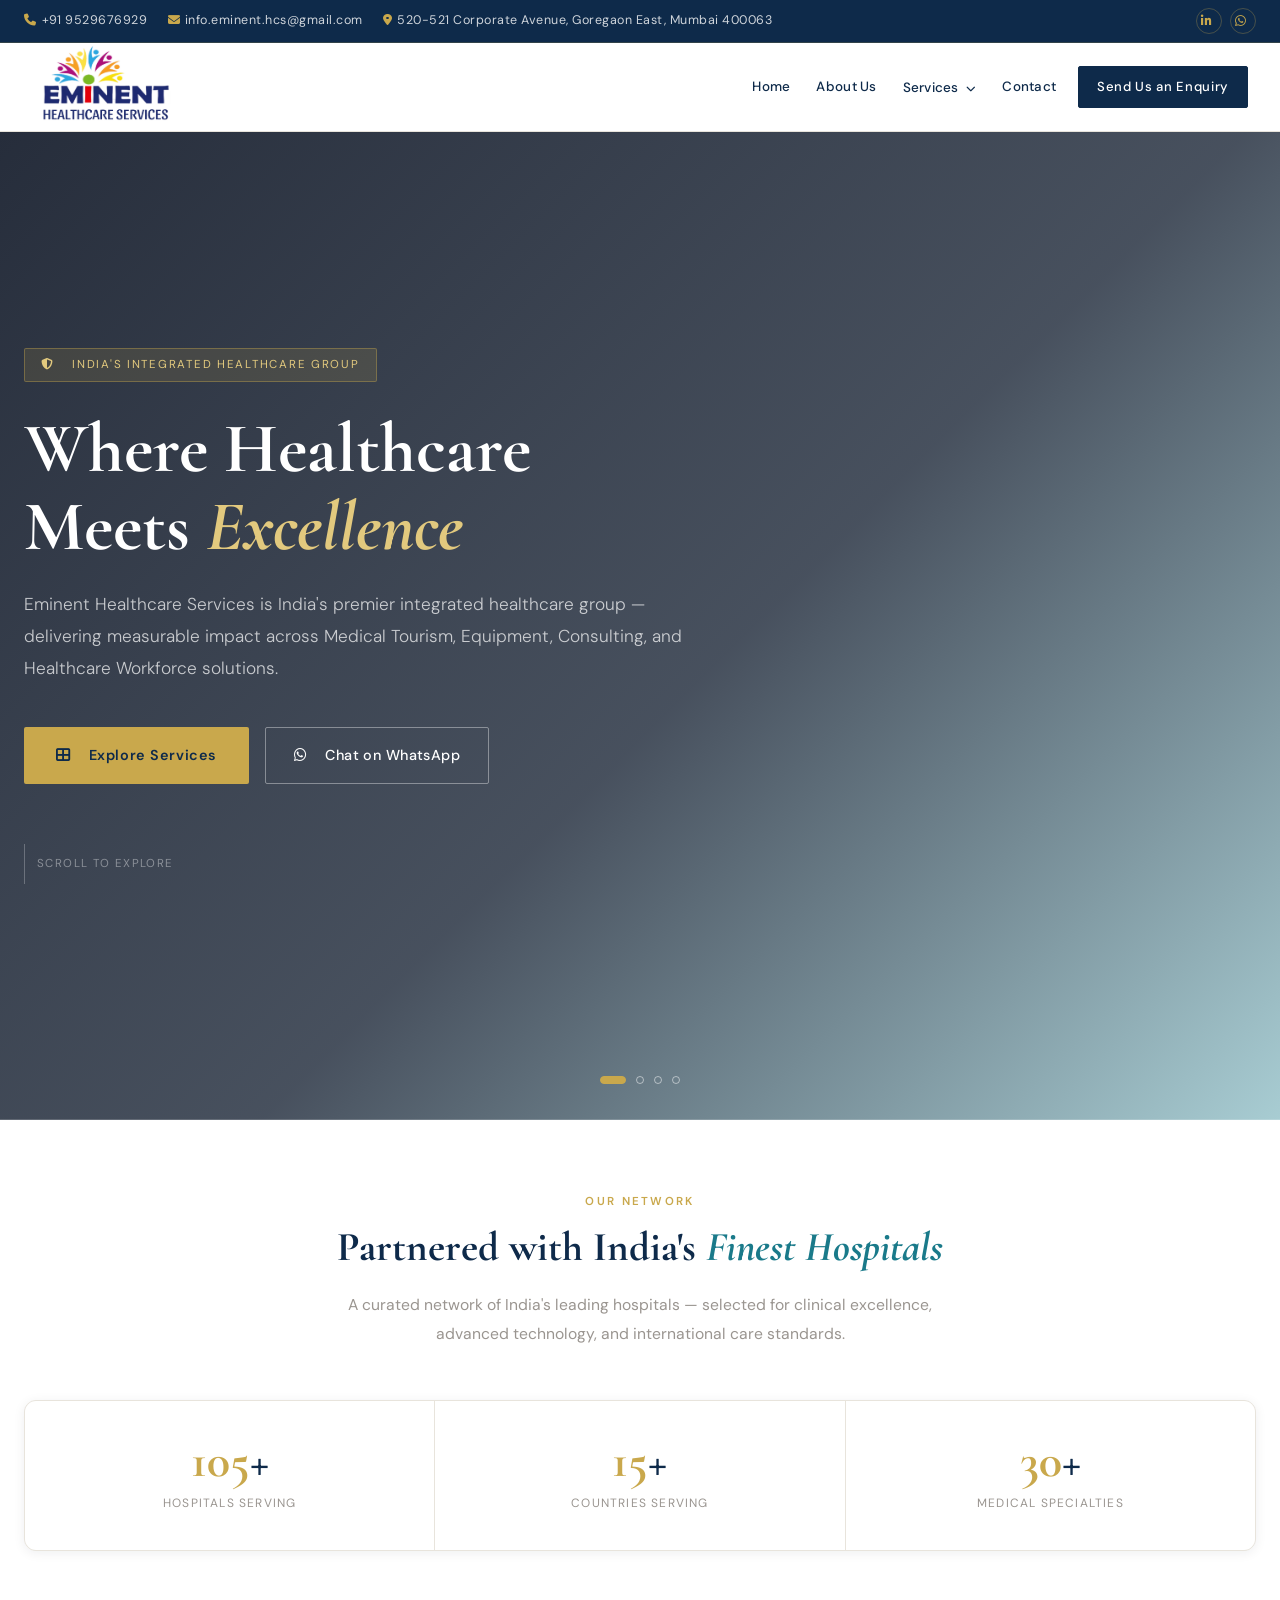
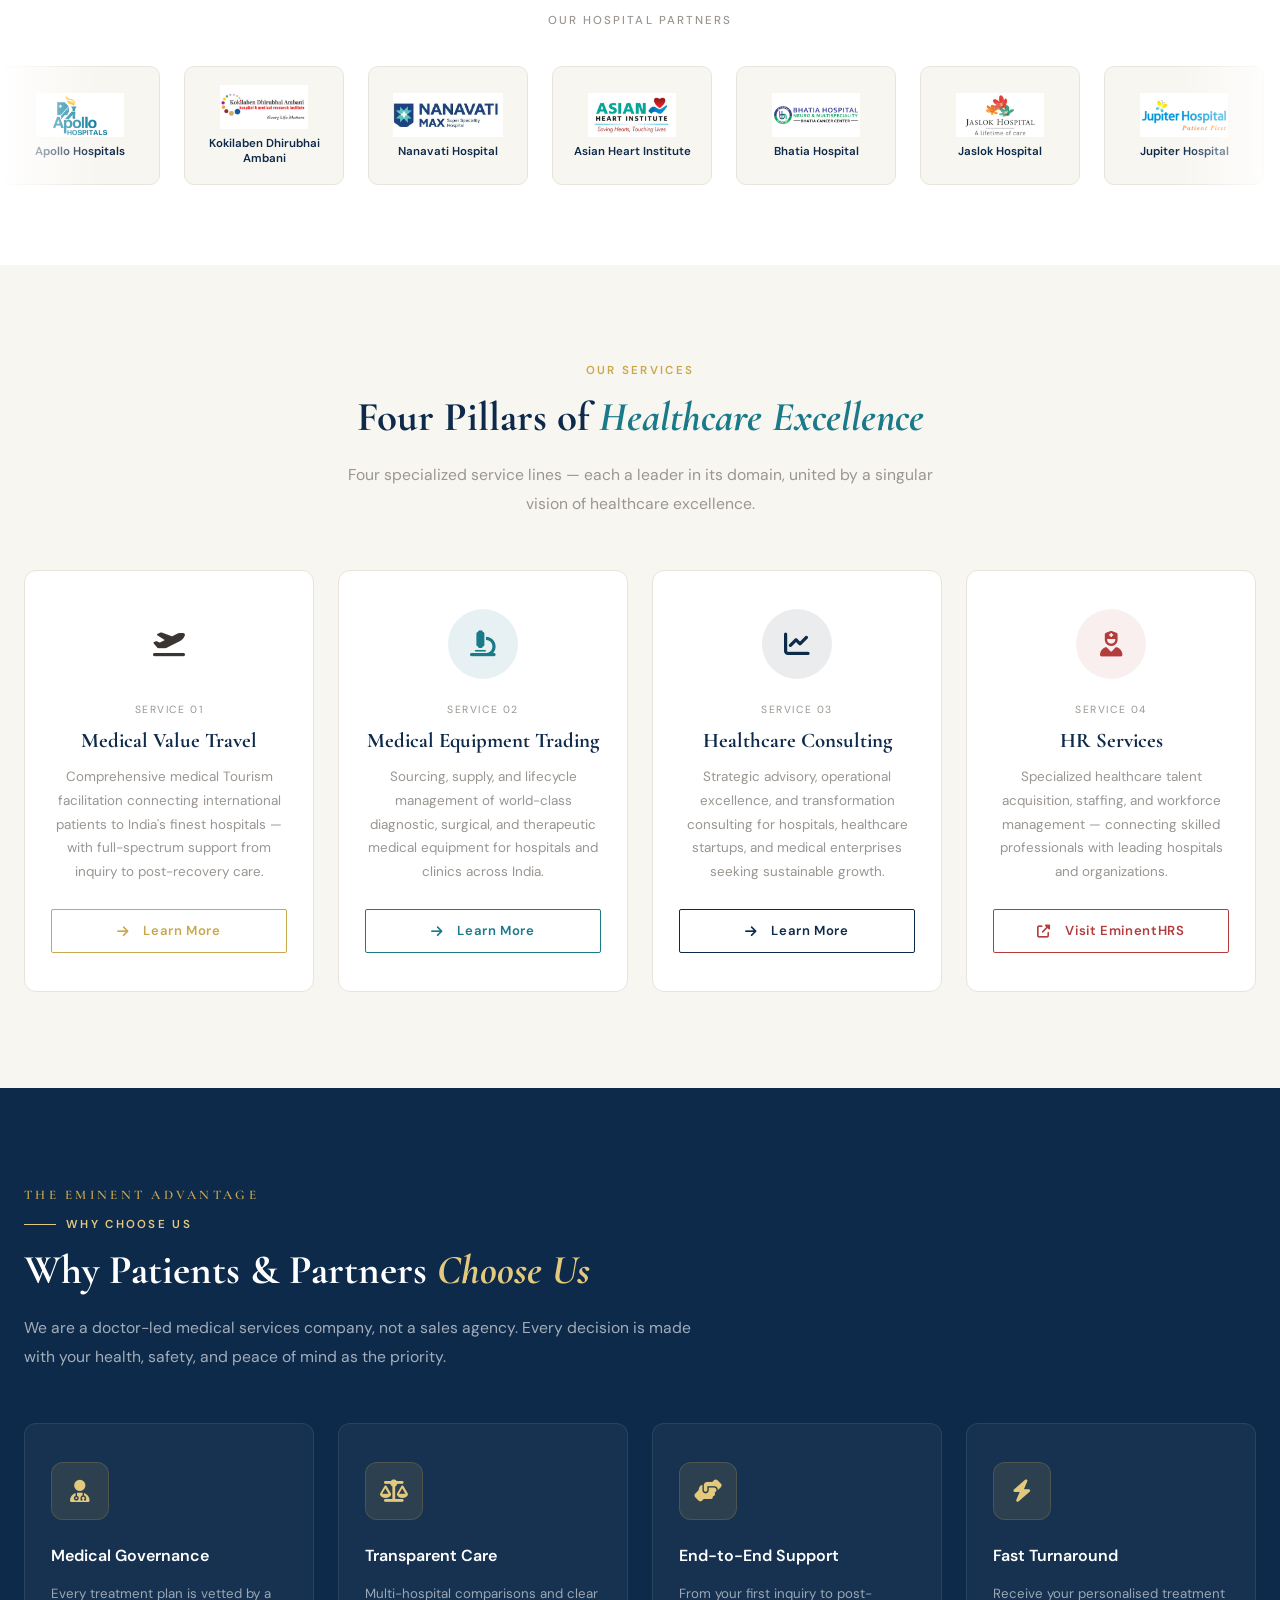
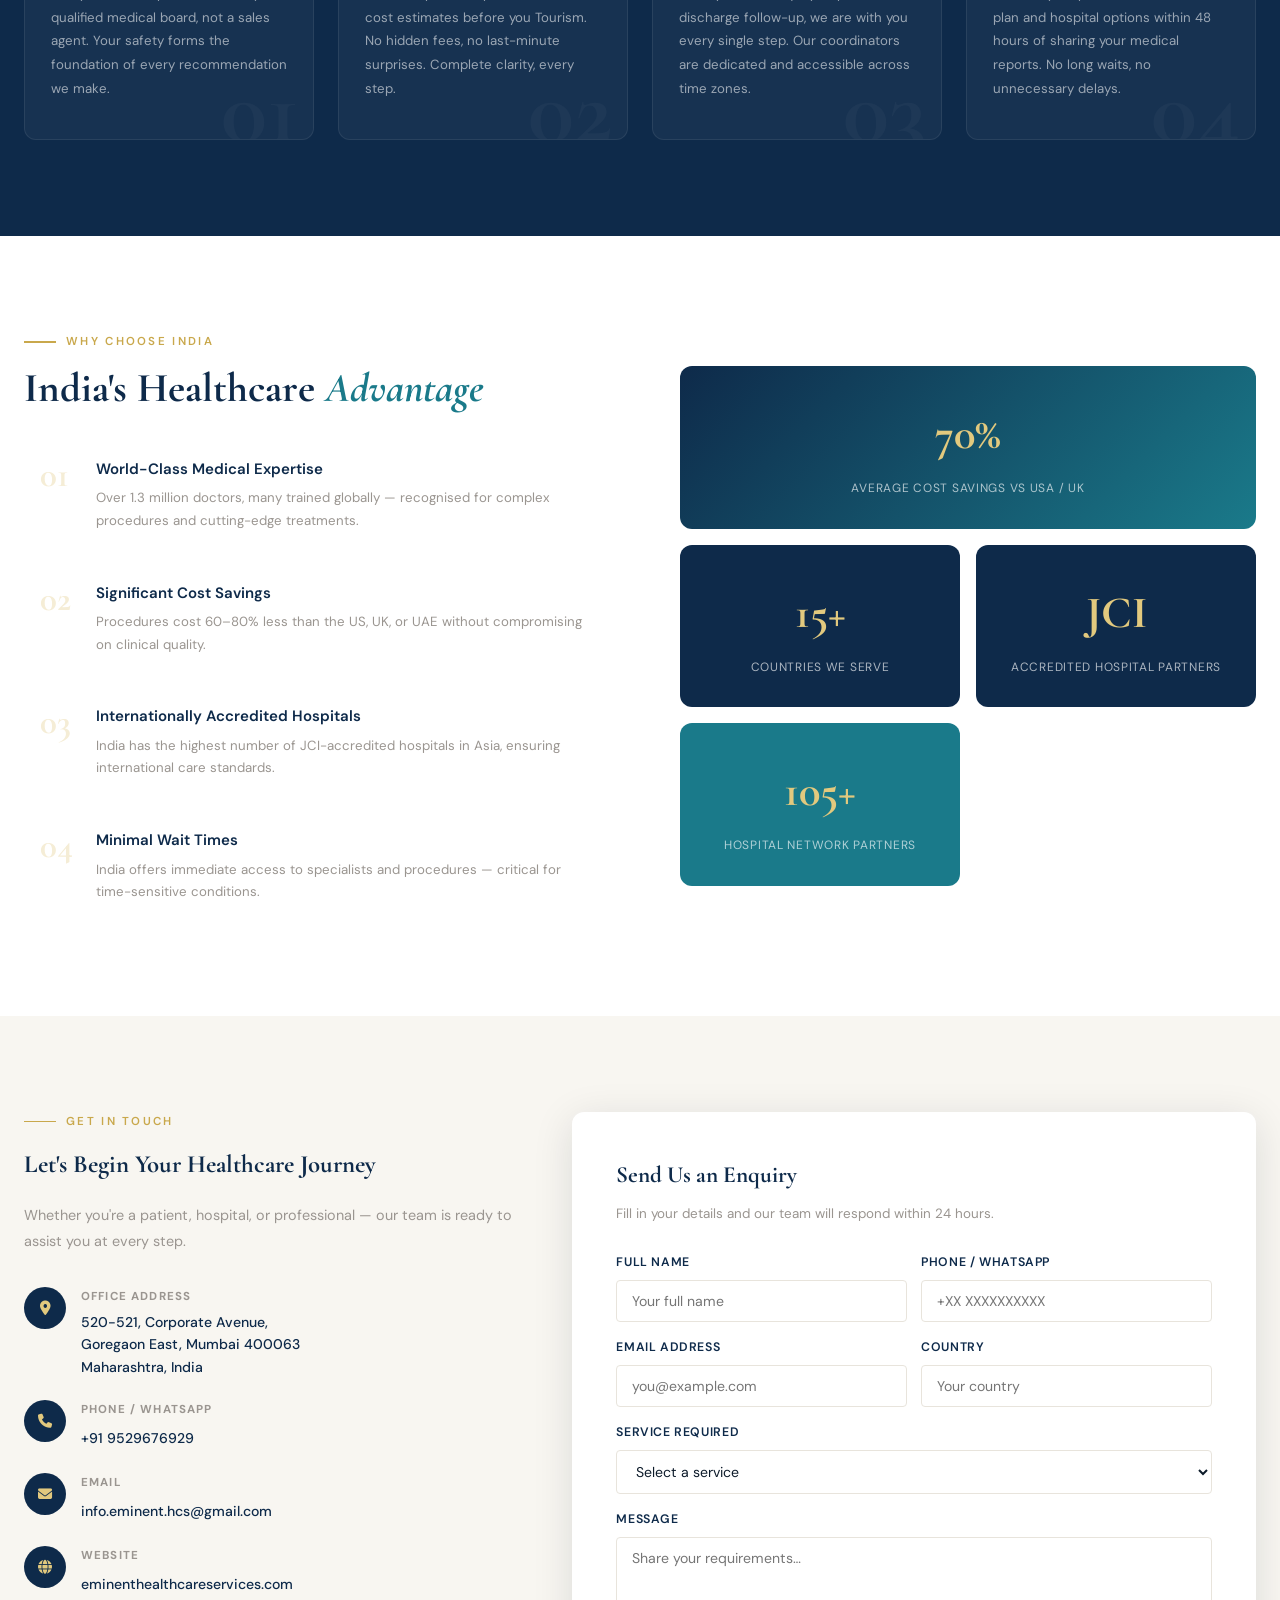
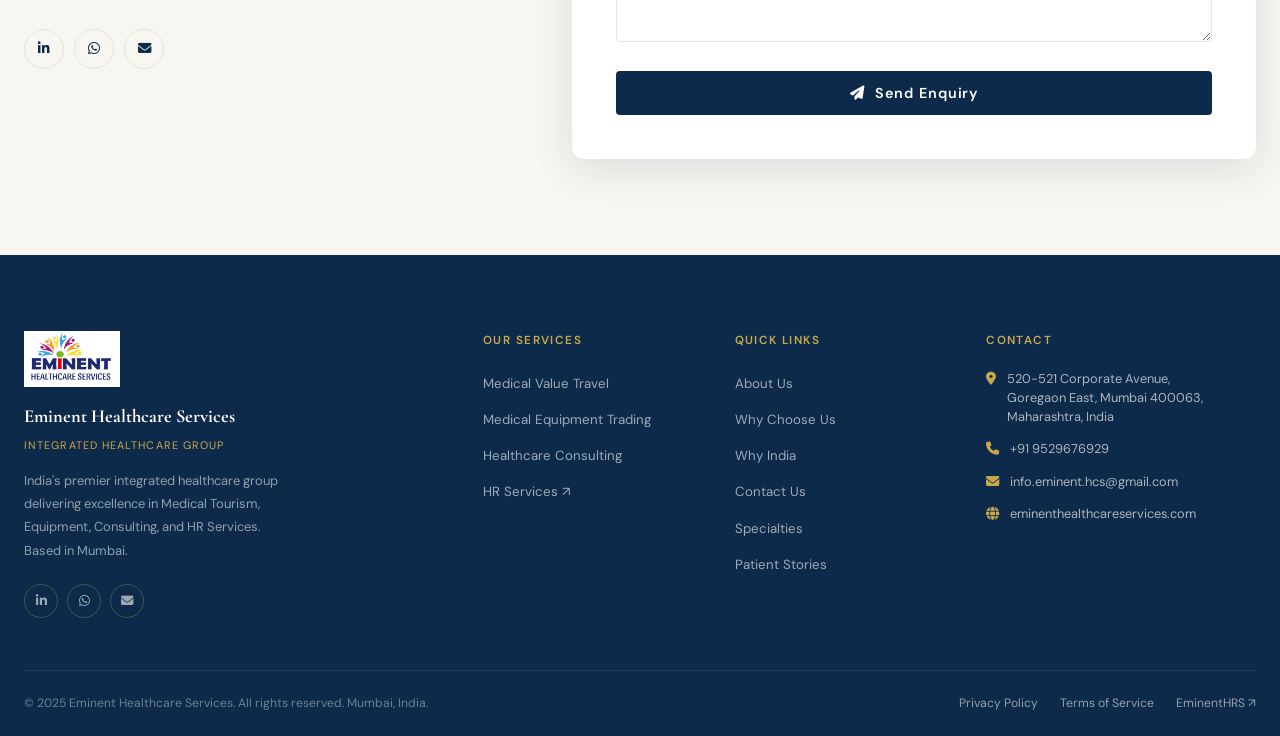
==== commit 894f9219: "Services Name change" ====
--- a/index.html
+++ b/index.html
@@ -4,7 +4,7 @@
   <meta charset="UTF-8" />
   <meta name="viewport" content="width=device-width, initial-scale=1.0" />
   <title>Eminent Healthcare Services | Integrated Healthcare Ecosystem</title>
-  <meta name="description" content="Eminent Healthcare Services — India's integrated healthcare group. Medical Tourism, Medical Equipment, Healthcare Consulting &amp; HR. Mumbai." />
+  <meta name="description" content="Eminent Healthcare Services — India's integrated healthcare group. Medical Tourism, Medical Equipment Trading, Healthcare Consulting &amp; HR. Mumbai." />
   <link rel="preconnect" href="https://fonts.googleapis.com" />
   <link rel="preconnect" href="https://fonts.gstatic.com" crossorigin />
   <link href="https://fonts.googleapis.com/css2?family=Cormorant+Garamond:ital,wght@0,300;0,400;0,600;0,700;1,400&family=DM+Sans:opsz,wght@9..40,300;9..40,400;9..40,500;9..40,600&display=swap" rel="stylesheet" />
@@ -43,11 +43,11 @@
       <div class="nav-dropdown-wrap">
         <a href="#services">Services <i class="fas fa-chevron-down dropdown-caret"></i></a>
         <div class="nav-dropdown">
-          <a href="services/medical-value-tourism.html"><i class="fas fa-plane-departure"></i><span class="dd-label">Medical Value Tourism<span>International Patient Care</span></span></a>
-          <a href="services/medical-equipment.html"><i class="fas fa-microscope"></i><span class="dd-label">Medical Equipment<span>Diagnostic &amp; Surgical Supply</span></span></a>
+          <a href="services/medical-value-travel.html"><i class="fas fa-plane-departure"></i><span class="dd-label">Medical Value Travel<span>International Patient Care</span></span></a>
+          <a href="services/medical-equipment-trading.html"><i class="fas fa-microscope"></i><span class="dd-label">Medical Equipment Trading<span>Diagnostic &amp; Surgical Supply</span></span></a>
           <a href="services/healthcare-consulting.html"><i class="fas fa-chart-line"></i><span class="dd-label">Healthcare Consulting<span>Strategy &amp; Advisory</span></span></a>
           <hr />
-          <a href="https://eminenthrs.com/job-seekers" target="_blank" rel="noopener"><i class="fas fa-user-nurse"></i><span class="dd-label">Healthcare HR <i class="fas fa-external-link-alt" style="font-size:.6rem"></i><span>Visit EminentHRS</span></span></a>
+          <a href="https://eminenthrs.com/job-seekers" target="_blank" rel="noopener"><i class="fas fa-user-nurse"></i><span class="dd-label">HR Services <i class="fas fa-external-link-alt" style="font-size:.6rem"></i><span>Visit EminentHRS</span></span></a>
         </div>
       </div>
       <a href="#contact">Contact</a>
@@ -64,10 +64,10 @@
   <a data-open-about class="menu-close-on-click">About Us</a>
   <button class="mobile-nav-services-toggle" id="mobileServicesToggle">Services <i class="fas fa-chevron-down" style="font-size:.8rem;margin-left:6px"></i></button>
   <div class="mobile-nav-services-submenu" id="mobileServicesSubmenu">
-    <a href="services/medical-value-tourism.html" class="menu-close-on-click"><i class="fas fa-plane-departure" style="margin-right:8px;color:var(--gold)"></i>Medical Value Tourism</a>
-    <a href="services/medical-equipment.html" class="menu-close-on-click"><i class="fas fa-microscope" style="margin-right:8px;color:var(--gold)"></i>Medical Equipment</a>
+    <a href="services/medical-value-travel.html" class="menu-close-on-click"><i class="fas fa-plane-departure" style="margin-right:8px;color:var(--gold)"></i>Medical Value Travel</a>
+    <a href="services/medical-equipment-trading.html" class="menu-close-on-click"><i class="fas fa-microscope" style="margin-right:8px;color:var(--gold)"></i>Medical Equipment Trading</a>
     <a href="services/healthcare-consulting.html" class="menu-close-on-click"><i class="fas fa-chart-line" style="margin-right:8px;color:var(--gold)"></i>Healthcare Consulting</a>
-    <a href="https://eminenthrs.com/job-seekers" target="_blank" rel="noopener"><i class="fas fa-user-nurse" style="margin-right:8px;color:var(--gold)"></i>Healthcare HR &#8599;</a>
+    <a href="https://eminenthrs.com/job-seekers" target="_blank" rel="noopener"><i class="fas fa-user-nurse" style="margin-right:8px;color:var(--gold)"></i>HR Services &#8599;</a>
   </div>
   <a href="#contact" class="menu-close-on-click">Contact</a>
   <div class="mobile-menu-social">
@@ -91,16 +91,16 @@
 
     <div class="about-panel-vision" style="margin-bottom:22px;background:linear-gradient(135deg,#132040,rgba(26,122,138,.15));border-left:3px solid var(--teal-light);">
       <h4 style="color:var(--teal-light);">Our Mission</h4>
-      <p>To bridge the gap between patients who need world-class healthcare and institutions that provide it — by building a transparent, clinically governed, and human-centred ecosystem across Medical Value Tourism, Equipment, Consulting, and Healthcare Workforce solutions. We are committed to making quality healthcare accessible, affordable, and deeply personal for every individual we serve.</p>
+      <p>To bridge the gap between patients who need world-class healthcare and institutions that provide it — by building a transparent, clinically governed, and human-centred ecosystem across Medical Value Travel, Equipment, Consulting, and Healthcare Workforce solutions. We are committed to making quality healthcare accessible, affordable, and deeply personal for every individual we serve.</p>
     </div>
 
     <p class="about-panel-lead">Eminent Healthcare Services is India's integrated healthcare group — a multi-dimensional platform built to serve patients, institutions, and professionals with integrity, expertise, and a human-first approach.</p>
     <p class="about-panel-body">Founded with a vision to transform how healthcare is accessed, delivered, and experienced — we operate across four specialized service lines addressing critical touchpoints in the modern healthcare ecosystem.</p>
     <div class="about-panel-pillars">
-      <div class="about-pillar-card"><i class="fas fa-plane-departure"></i><h4>Medical Value Tourism</h4><p>End-to-end medical travel facilitation for international patients seeking world-class care in India.</p></div>
-      <div class="about-pillar-card"><i class="fas fa-microscope"></i><h4>Medical Equipment</h4><p>Procurement and supply of premium diagnostic, surgical, and therapeutic medical equipment.</p></div>
+      <div class="about-pillar-card"><i class="fas fa-plane-departure"></i><h4>Medical Value Travel</h4><p>End-to-end medical Tourism facilitation for international patients seeking world-class care in India.</p></div>
+      <div class="about-pillar-card"><i class="fas fa-microscope"></i><h4>Medical Equipment Trading</h4><p>Procurement and supply of premium diagnostic, surgical, and therapeutic medical equipment.</p></div>
       <div class="about-pillar-card"><i class="fas fa-chart-line"></i><h4>Healthcare Consulting</h4><p>Strategic advisory and transformation consulting for hospitals and medical enterprises.</p></div>
-      <div class="about-pillar-card"><i class="fas fa-user-nurse"></i><h4>Healthcare HR</h4><p>Specialized talent acquisition connecting skilled professionals with leading healthcare organizations.</p></div>
+      <div class="about-pillar-card"><i class="fas fa-user-nurse"></i><h4>HR Services</h4><p>Specialized talent acquisition connecting skilled professionals with leading healthcare organizations.</p></div>
     </div>
   </div>
 </div>
@@ -194,16 +194,16 @@
       <div class="service-card reveal reveal-delay-1">
         <div class="service-icon icon-tourism"><i class="fas fa-plane-departure"></i></div>
         <div class="service-tag">Service 01</div>
-        <h3>Medical Value Tourism</h3>
-        <p>Comprehensive medical travel facilitation connecting international patients to India's finest hospitals — with full-spectrum support from inquiry to post-recovery care.</p>
-        <a href="services/medical-value-tourism.html" class="service-btn gold"><i class="fas fa-arrow-right"></i>&nbsp; Learn More</a>
+        <h3>Medical Value Travel</h3>
+        <p>Comprehensive medical Tourism facilitation connecting international patients to India's finest hospitals — with full-spectrum support from inquiry to post-recovery care.</p>
+        <a href="services/medical-value-travel.html" class="service-btn gold"><i class="fas fa-arrow-right"></i>&nbsp; Learn More</a>
       </div>
       <div class="service-card reveal reveal-delay-2">
         <div class="service-icon icon-equipment"><i class="fas fa-microscope"></i></div>
         <div class="service-tag">Service 02</div>
-        <h3>Medical Equipment</h3>
+        <h3>Medical Equipment Trading</h3>
         <p>Sourcing, supply, and lifecycle management of world-class diagnostic, surgical, and therapeutic medical equipment for hospitals and clinics across India.</p>
-        <a href="services/medical-equipment.html" class="service-btn teal"><i class="fas fa-arrow-right"></i>&nbsp; Learn More</a>
+        <a href="services/medical-equipment-trading.html" class="service-btn teal"><i class="fas fa-arrow-right"></i>&nbsp; Learn More</a>
       </div>
       <div class="service-card reveal reveal-delay-3">
         <div class="service-icon icon-consulting"><i class="fas fa-chart-line"></i></div>
@@ -215,7 +215,7 @@
       <div class="service-card reveal reveal-delay-4">
         <div class="service-icon icon-hr"><i class="fas fa-user-nurse"></i></div>
         <div class="service-tag">Service 04</div>
-        <h3>Healthcare HR</h3>
+        <h3>HR Services</h3>
         <p>Specialized healthcare talent acquisition, staffing, and workforce management — connecting skilled professionals with leading hospitals and organizations.</p>
         <a href="https://eminenthrs.com/job-seekers" target="_blank" rel="noopener" class="service-btn red"><i class="fas fa-external-link-alt"></i>&nbsp; Visit EminentHRS</a>
       </div>
@@ -234,7 +234,7 @@
     </div>
     <div class="advantage-cards">
       <div class="advantage-card reveal reveal-delay-1" data-num="01"><div class="adv-icon"><i class="fas fa-user-md"></i></div><h4>Medical Governance</h4><p>Every treatment plan is vetted by a qualified medical board, not a sales agent. Your safety forms the foundation of every recommendation we make.</p></div>
-      <div class="advantage-card reveal reveal-delay-2" data-num="02"><div class="adv-icon"><i class="fas fa-balance-scale"></i></div><h4>Transparent Care</h4><p>Multi-hospital comparisons and clear cost estimates before you travel. No hidden fees, no last-minute surprises. Complete clarity, every step.</p></div>
+      <div class="advantage-card reveal reveal-delay-2" data-num="02"><div class="adv-icon"><i class="fas fa-balance-scale"></i></div><h4>Transparent Care</h4><p>Multi-hospital comparisons and clear cost estimates before you Tourism. No hidden fees, no last-minute surprises. Complete clarity, every step.</p></div>
       <div class="advantage-card reveal reveal-delay-3" data-num="03"><div class="adv-icon"><i class="fas fa-hands-helping"></i></div><h4>End-to-End Support</h4><p>From your first inquiry to post-discharge follow-up, we are with you every single step. Our coordinators are dedicated and accessible across time zones.</p></div>
       <div class="advantage-card reveal reveal-delay-4" data-num="04"><div class="adv-icon"><i class="fas fa-bolt"></i></div><h4>Fast Turnaround</h4><p>Receive your personalised treatment plan and hospital options within 48 hours of sharing your medical reports. No long waits, no unnecessary delays.</p></div>
     </div>
@@ -296,7 +296,7 @@
             <div class="form-group"><label>Country</label><input type="text" name="country" placeholder="Your country" /></div>
           </div>
           <div class="form-group"><label>Service Required</label>
-            <select name="service" required><option value="" disabled selected>Select a service</option><option>Medical Value Tourism</option><option>Medical Equipment</option><option>Healthcare Consulting</option><option>Healthcare HR</option><option>General Inquiry</option></select>
+            <select name="service" required><option value="" disabled selected>Select a service</option><option>Medical Value Travel</option><option>Medical Equipment Trading</option><option>Healthcare Consulting</option><option>HR Services</option><option>General Inquiry</option></select>
           </div>
           <div class="form-group"><label>Message</label><textarea name="message" placeholder="Share your requirements…" required></textarea></div>
           <input type="hidden" name="access_key" value="bd70cb40-22f4-40b8-92a6-c2f01ad78e96" />
@@ -317,7 +317,7 @@
         <img src="assets/images/logo.png" class="footer-logo-img" alt="Eminent Healthcare Services" onerror="this.style.display='none'" />
         <div class="footer-brand-name">Eminent Healthcare Services</div>
         <div class="footer-brand-tag">Integrated Healthcare Group</div>
-        <p>India's premier integrated healthcare group delivering excellence in Medical Tourism, Equipment, Consulting, and Healthcare HR. Based in Mumbai.</p>
+        <p>India's premier integrated healthcare group delivering excellence in Medical Tourism, Equipment, Consulting, and HR Services. Based in Mumbai.</p>
         <div class="footer-socials">
           <a href="https://www.linkedin.com/company/eminent-hr-services" target="_blank" rel="noopener" class="footer-social-btn"><i class="fab fa-linkedin-in"></i></a>
           <a href="https://wa.me/919529676929" target="_blank" rel="noopener" class="footer-social-btn"><i class="fab fa-whatsapp"></i></a>
@@ -325,18 +325,18 @@
         </div>
       </div>
       <div class="footer-col"><h5>Our Services</h5><ul>
-        <li><a href="services/medical-value-tourism.html">Medical Value Tourism</a></li>
-        <li><a href="services/medical-equipment.html">Medical Equipment</a></li>
+        <li><a href="services/medical-value-travel.html">Medical Value Travel</a></li>
+        <li><a href="services/medical-equipment-trading.html">Medical Equipment Trading</a></li>
         <li><a href="services/healthcare-consulting.html">Healthcare Consulting</a></li>
-        <li><a href="https://eminenthrs.com/job-seekers" target="_blank" rel="noopener">Healthcare HR &#8599;</a></li>
+        <li><a href="https://eminenthrs.com/job-seekers" target="_blank" rel="noopener">HR Services &#8599;</a></li>
       </ul></div>
       <div class="footer-col"><h5>Quick Links</h5><ul>
         <li><a data-open-about>About Us</a></li>
         <li><a href="#why-choose-us">Why Choose Us</a></li>
         <li><a href="#why-india">Why India</a></li>
         <li><a href="#contact">Contact Us</a></li>
-        <li><a href="services/medical-value-tourism.html#specialties">Specialties</a></li>
-        <li><a href="services/medical-value-tourism.html#testimonials">Patient Stories</a></li>
+        <li><a href="services/medical-value-travel.html#specialties">Specialties</a></li>
+        <li><a href="services/medical-value-travel.html#testimonials">Patient Stories</a></li>
       </ul></div>
       <div class="footer-col"><h5>Contact</h5>
         <div class="footer-contact-list">
--- a/assets/css/style.css
+++ b/assets/css/style.css
@@ -513,7 +513,7 @@
   margin:0 auto 22px; font-size:1.6rem; transition:var(--transition);
 }
 .service-card:hover .service-icon { transform:scale(1.1) rotate(-5deg); }
-.icon-tourism   { background:rgba(201,168,76,.1);  color:var(--gold); }
+.icon-Travel   { background:rgba(201,168,76,.1);  color:var(--gold); }
 .icon-equipment { background:rgba(26,122,138,.1);  color:var(--teal); }
 .icon-consulting{ background:rgba(10,22,40,.08);   color:var(--navy); }
 .icon-hr        { background:rgba(180,60,60,.08);  color:#b43c3c; }
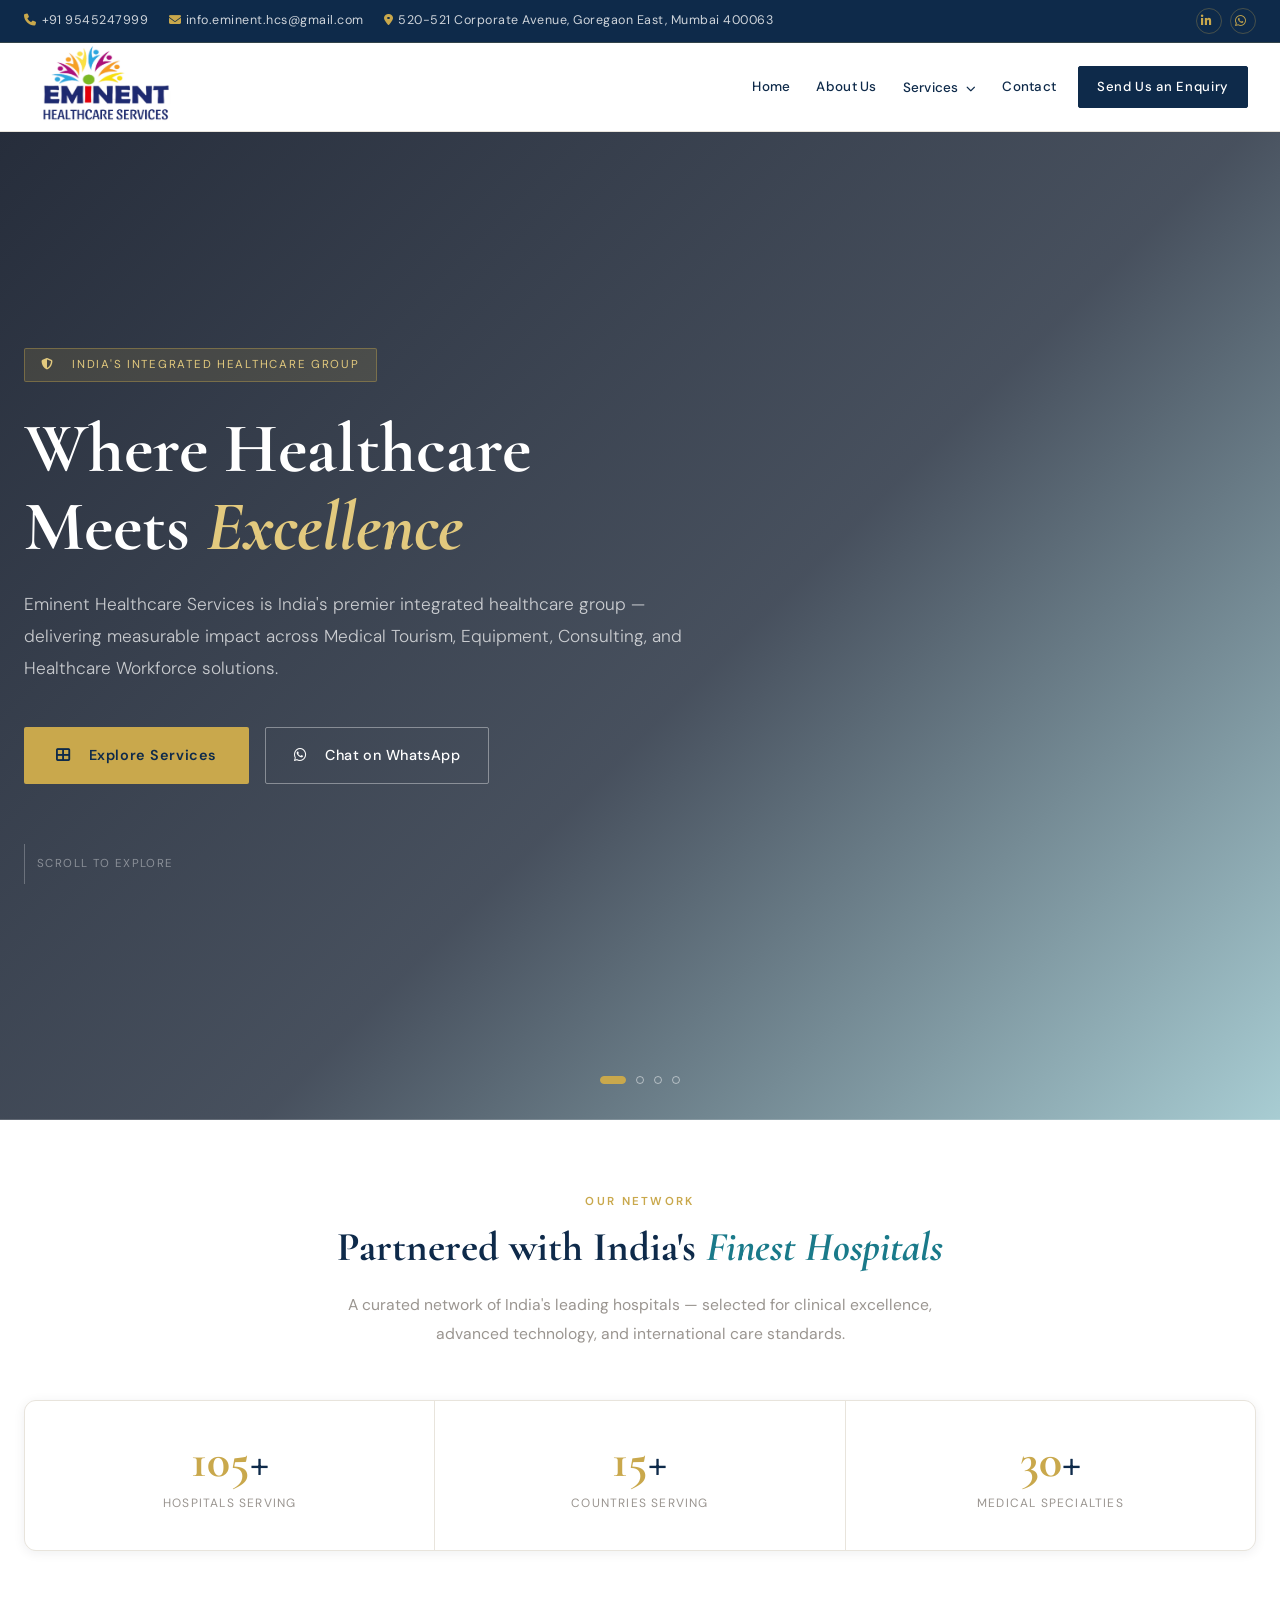
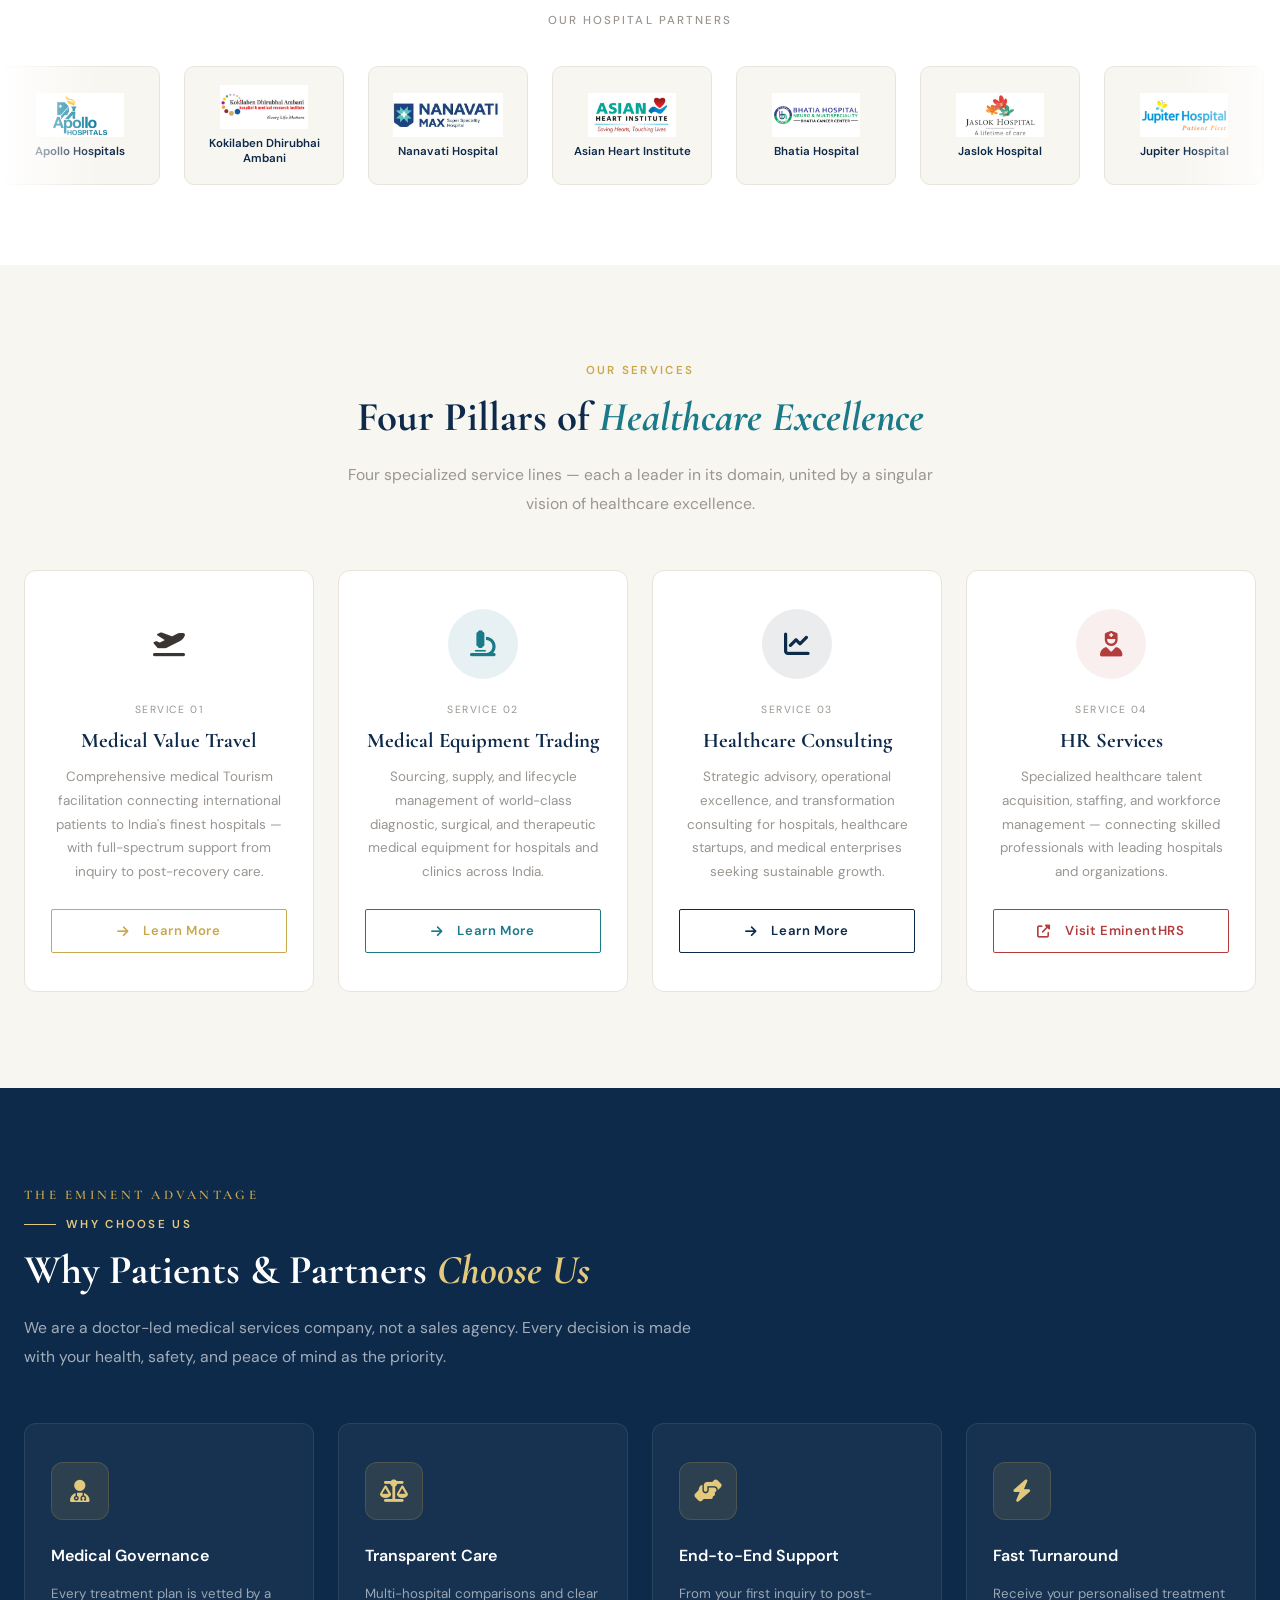
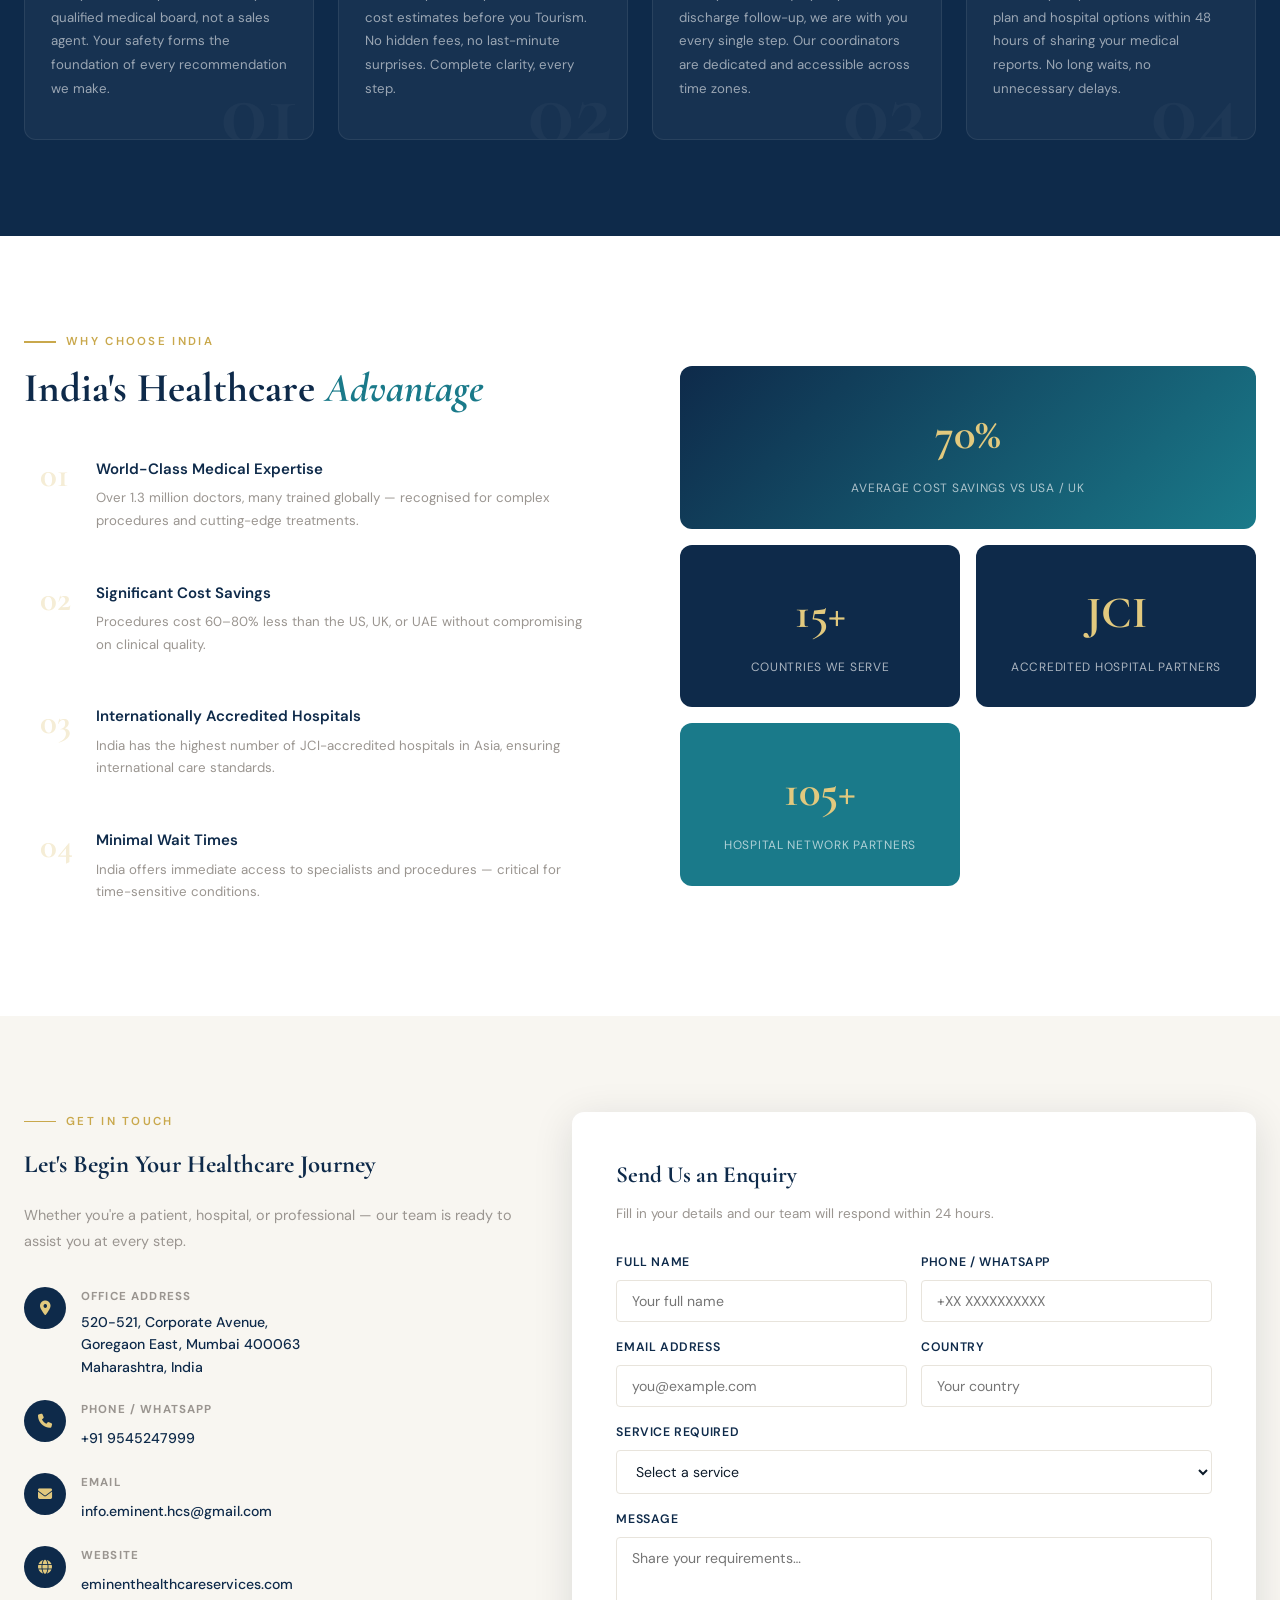
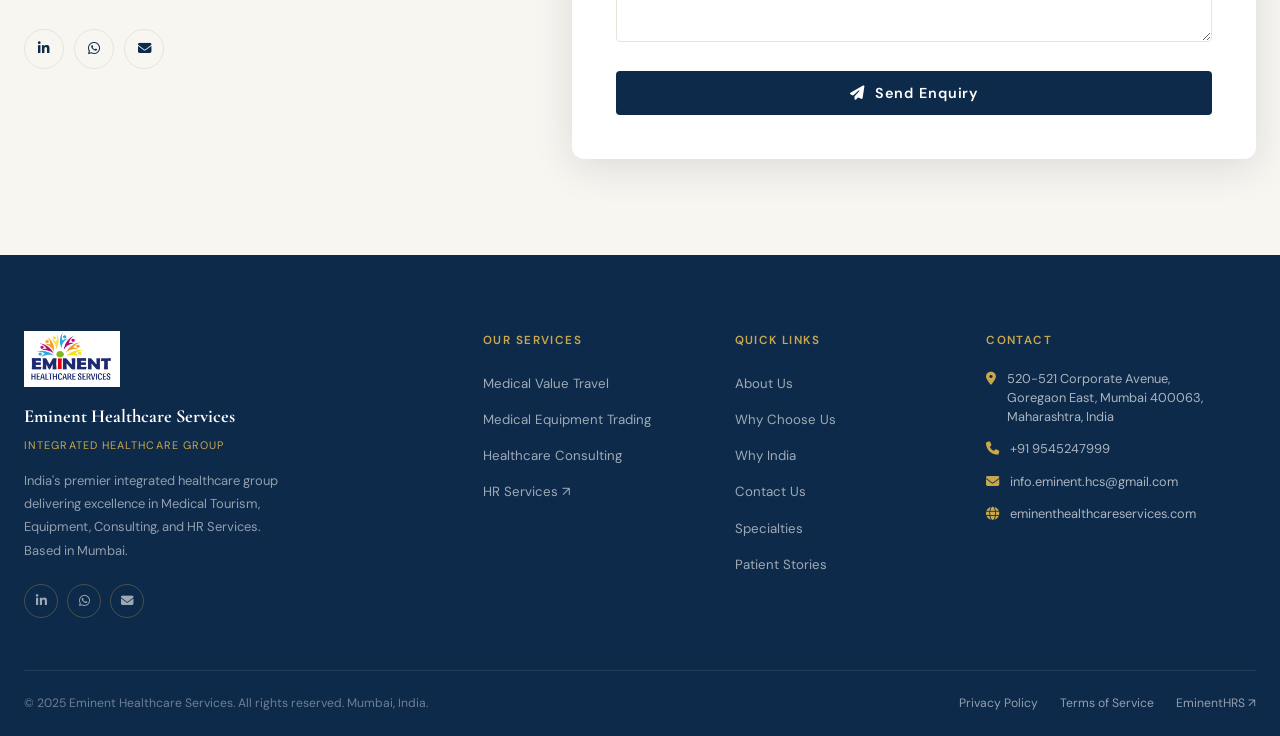
==== commit 163ea1dd: "Mobile No Update" ====
--- a/index.html
+++ b/index.html
@@ -17,14 +17,14 @@
 <div class="topbar">
   <div class="topbar-inner">
     <div class="topbar-left">
-      <span><i class="fas fa-phone"></i><a href="tel:+919529676929">+91 9529676929</a></span>
+      <span><i class="fas fa-phone"></i><a href="tel:+919545247999">+91 9545247999</a></span>
       <span><i class="fas fa-envelope"></i><a href="mailto:info.eminent.hcs@gmail.com">info.eminent.hcs@gmail.com</a></span>
       <span><i class="fas fa-map-marker-alt"></i>520-521 Corporate Avenue, Goregaon East, Mumbai 400063</span>
     </div>
     <div class="topbar-right">
       <div class="topbar-social">
         <a href="https://www.linkedin.com/company/eminent-hr-services" target="_blank" rel="noopener" aria-label="LinkedIn"><i class="fab fa-linkedin-in"></i></a>
-        <a href="https://wa.me/919529676929" target="_blank" rel="noopener" aria-label="WhatsApp"><i class="fab fa-whatsapp"></i></a>
+        <a href="https://wa.me/919545247999" target="_blank" rel="noopener" aria-label="WhatsApp"><i class="fab fa-whatsapp"></i></a>
       </div>
     </div>
   </div>
@@ -72,7 +72,7 @@
   <a href="#contact" class="menu-close-on-click">Contact</a>
   <div class="mobile-menu-social">
     <a href="https://www.linkedin.com/company/eminent-hr-services" target="_blank" rel="noopener"><i class="fab fa-linkedin-in"></i></a>
-    <a href="https://wa.me/919529676929" target="_blank" rel="noopener"><i class="fab fa-whatsapp"></i></a>
+    <a href="https://wa.me/919545247999" target="_blank" rel="noopener"><i class="fab fa-whatsapp"></i></a>
     <a href="mailto:info.eminent.hcs@gmail.com"><i class="fas fa-envelope"></i></a>
   </div>
 </div>
@@ -127,7 +127,7 @@
         <p class="hero-subtitle">Eminent Healthcare Services is India's premier integrated healthcare group — delivering measurable impact across Medical Tourism, Equipment, Consulting, and Healthcare Workforce solutions.</p>
         <div class="hero-actions">
           <a href="#services" class="btn-primary"><i class="fas fa-th-large"></i>&nbsp; Explore Services</a>
-          <a href="https://wa.me/919529676929" target="_blank" rel="noopener" class="btn-whatsapp"><i class="fab fa-whatsapp"></i>&nbsp; Chat on WhatsApp</a>
+          <a href="https://wa.me/919545247999" target="_blank" rel="noopener" class="btn-whatsapp"><i class="fab fa-whatsapp"></i>&nbsp; Chat on WhatsApp</a>
         </div>
         <div class="hero-scroll-hint">Scroll to explore</div>
       </div>
@@ -274,12 +274,12 @@
         <h3>Let's Begin Your Healthcare Journey</h3>
         <p>Whether you're a patient, hospital, or professional — our team is ready to assist you at every step.</p>
         <div class="contact-item"><div class="contact-icon"><i class="fas fa-map-marker-alt"></i></div><div><h5>Office Address</h5><address>520-521, Corporate Avenue,<br>Goregaon East, Mumbai 400063<br>Maharashtra, India</address></div></div>
-        <div class="contact-item"><div class="contact-icon"><i class="fas fa-phone"></i></div><div><h5>Phone / WhatsApp</h5><a href="tel:+919529676929">+91 9529676929</a></div></div>
+        <div class="contact-item"><div class="contact-icon"><i class="fas fa-phone"></i></div><div><h5>Phone / WhatsApp</h5><a href="tel:+919545247999">+91 9545247999</a></div></div>
         <div class="contact-item"><div class="contact-icon"><i class="fas fa-envelope"></i></div><div><h5>Email</h5><a href="mailto:info.eminent.hcs@gmail.com">info.eminent.hcs@gmail.com</a></div></div>
         <div class="contact-item"><div class="contact-icon"><i class="fas fa-globe"></i></div><div><h5>Website</h5><span>eminenthealthcareservices.com</span></div></div>
         <div class="contact-socials">
           <a href="https://www.linkedin.com/company/eminent-hr-services" target="_blank" rel="noopener" class="social-btn"><i class="fab fa-linkedin-in"></i></a>
-          <a href="https://wa.me/919529676929" target="_blank" rel="noopener" class="social-btn"><i class="fab fa-whatsapp"></i></a>
+          <a href="https://wa.me/919545247999" target="_blank" rel="noopener" class="social-btn"><i class="fab fa-whatsapp"></i></a>
           <a href="mailto:info.eminent.hcs@gmail.com" class="social-btn"><i class="fas fa-envelope"></i></a>
         </div>
       </div>
@@ -320,7 +320,7 @@
         <p>India's premier integrated healthcare group delivering excellence in Medical Tourism, Equipment, Consulting, and HR Services. Based in Mumbai.</p>
         <div class="footer-socials">
           <a href="https://www.linkedin.com/company/eminent-hr-services" target="_blank" rel="noopener" class="footer-social-btn"><i class="fab fa-linkedin-in"></i></a>
-          <a href="https://wa.me/919529676929" target="_blank" rel="noopener" class="footer-social-btn"><i class="fab fa-whatsapp"></i></a>
+          <a href="https://wa.me/919545247999" target="_blank" rel="noopener" class="footer-social-btn"><i class="fab fa-whatsapp"></i></a>
           <a href="mailto:info.eminent.hcs@gmail.com" class="footer-social-btn"><i class="fas fa-envelope"></i></a>
         </div>
       </div>
@@ -341,7 +341,7 @@
       <div class="footer-col"><h5>Contact</h5>
         <div class="footer-contact-list">
           <div class="footer-contact-item"><i class="fas fa-map-marker-alt"></i><address>520-521 Corporate Avenue,<br>Goregaon East, Mumbai 400063,<br>Maharashtra, India</address></div>
-          <div class="footer-contact-item"><i class="fas fa-phone"></i><a href="tel:+919529676929">+91 9529676929</a></div>
+          <div class="footer-contact-item"><i class="fas fa-phone"></i><a href="tel:+919545247999">+91 9545247999</a></div>
           <div class="footer-contact-item"><i class="fas fa-envelope"></i><a href="mailto:info.eminent.hcs@gmail.com">info.eminent.hcs@gmail.com</a></div>
           <div class="footer-contact-item"><i class="fas fa-globe"></i><span>eminenthealthcareservices.com</span></div>
         </div>
